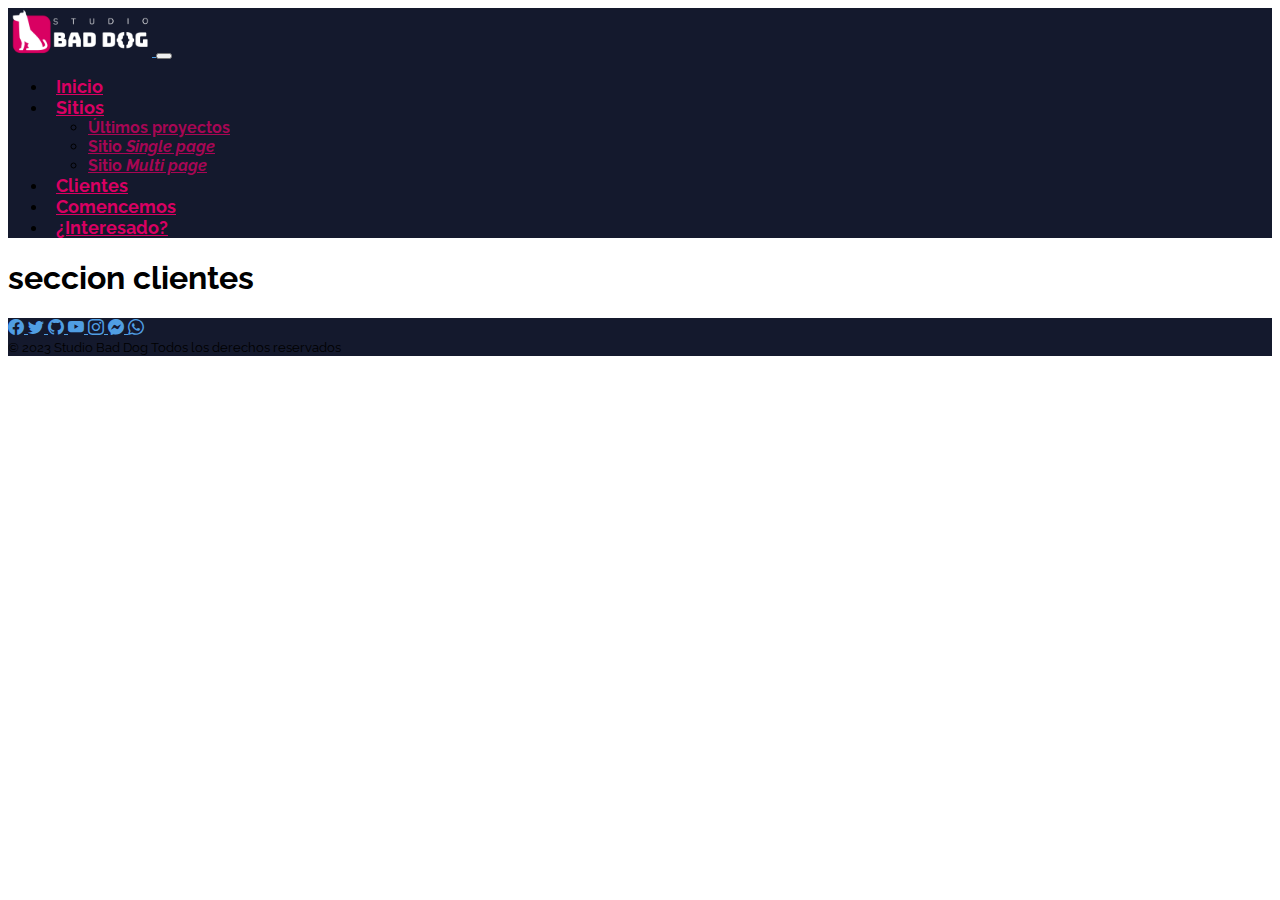
==== clientes.html @ c12a6c83 "creando html de carrusel de ultimos proyectos" ====
<!doctype html>
<html lang="en">
<head>
    <meta charset="utf-8">
    <meta name="viewport" content="width=device-width, initial-scale=1">
    <title>Studio bad-Dog</title>
    <link href="https://cdn.jsdelivr.net/npm/bootstrap@5.3.0-alpha3/dist/css/bootstrap.min.css" rel="stylesheet" 
    integrity="sha384-KK94CHFLLe+nY2dmCWGMq91rCGa5gtU4mk92HdvYe+M/SXH301p5ILy+dN9+nJOZ" 
    crossorigin="anonymous">
    <link rel="preconnect" href="https://fonts.googleapis.com">
    <link rel="preconnect" href="https://fonts.gstatic.com" crossorigin>
    <link href="https://fonts.googleapis.com/css2?family=Raleway:
    wght@100;200;400;700;900&display=swap" rel="stylesheet">
    <link rel="stylesheet" 
    href="https://cdn.jsdelivr.net/npm/bootstrap-icons@1.10.5/font/bootstrap-icons.css">
    <link rel="stylesheet" href="./css/styles.css">
    <link rel="icon" href="./img/favicon.png">
</head>
<body>
    <!-- MENU DE NAVEGACIÓN -->
    <nav class="navbar sticky-top navbar-expand-lg navbar-dark bg-dark">
        <div class="container">
        <a class="navbar-brand" href="index.html">
            <img src="./img/bad-dog-studio-logo.png" alt="Studio Bad Dog">
        </a>
        <button class="navbar-toggler border-0" type="button" data-bs-toggle="collapse" data-bs-target="#navbarNavDropdown" aria-controls="navbarNavDropdown" aria-expanded="false" aria-label="Toggle navigation">
        <span class="navbar-toggler-icon"></span>
        </button>
        <div class="collapse navbar-collapse" id="navbarNavDropdown">
        <ul class="navbar-nav ms-lg-auto">
            <li class="nav-item">
                <a class="nav-link active" aria-current="page" href="index.html">Inicio</a>
            </li>
            <li class="nav-item dropdown">
                <a class="nav-link dropdown-toggle" href="sitios.html" role="button" data-bs-toggle="dropdown" aria-expanded="false">
                Sitios
                </a>
            <ul class="dropdown-menu">
                <li><a class="dropdown-item" href="sitios.html#ultimos-proyectos">Últimos proyectos</a></li>
                <li><a class="dropdown-item" href="sitios.html#single-page">Sitio <i>Single page</i></a></li>
                <li><a class="dropdown-item" href="sitios.html#multi-page">Sitio <i>Multi page</i></a></li>
            </ul>
            </li>
            <li class="nav-item">
                <a class="nav-link" href="clientes.html#clientes">Clientes</a>
            </li>
            <li class="nav-item">
                <a class="nav-link" href="comencemos.html#comencemos">Comencemos</a>
            </li>
            <li class="nav-item">
                <a class="nav-link" href="contacto.html#contacto">¿Interesado?</a>
            </li>
            </ul>
        </div>
        </div>
    </nav>
    <main class="pt-5">
        <h1>seccion clientes</h1>
    </main>
    <footer class="bg-dark p-3">
        <div class="container text-center">
            <nav class="d-flex justify-content-evenly">
                <a href="https://facebook.com" target="_blank">
                    <i class="bi bi-facebook fs-3"></i>
                </a>
                <a href="https://twitter.com" target="_blank">
                    <i class="bi bi-twitter fs-3"></i>
                </a>
                <a href="https://github.com" target="_blank">
                    <i class="bi bi-github fs-3"></i>
                </a>
                <a href="https://youtube.com" target="_blank">
                    <i class="bi bi-youtube fs-3"></i>
                </a>           
                <a href="https://instagram.com" target="_blank">
                    <i class="bi bi-instagram fs-3"></i>
                </a>
                <a href="https://m.me/user" target="_blank">
                    <i class="bi bi-messenger fs-3"></i>
                </a>
                <a href="https://api.whatsapp.com/send?phone=54" target="_blank">
                    <i class="bi bi-whatsapp fs-3"></i>
                </a>
            </nav>
            <small class="text-white">
                &copy; 2023 Studio Bad Dog Todos los derechos reservados
            </small>            
        </div>
    </footer>
    <script src="https://cdn.jsdelivr.net/npm/bootstrap@5.3.0-alpha3/dist/js/bootstrap.bundle.min.js" integrity="sha384-ENjdO4Dr2bkBIFxQpeoTz1HIcje39Wm4jDKdf19U8gI4ddQ3GYNS7NTKfAdVQSZe" crossorigin="anonymous"></script>
</body>
</html>
---- css/styles.css ----
/****---Custom properties---****/
:root{
    --first-color: rgb(217 ,0 ,98);
    --firs-alpha-color: rgba(217, 0, 98, 0.75);

    --second-color: rgb(20, 25, 45);
    --second-alpha-color: rgba(20, 25, 45, 0.75);

    --third-color: rgb(80, 20, 100);
    --third-alpha-color: rgba(80, 20, 100, 0.75);

    --link-color: rgb(80, 158, 227);
    --link-alpha-color: rgb(80, 158, 227, 0.75);

    --bg-color: rgb(245, 245, 245);
    --bg-alpha-color: rgb(245, 245, 245, 0.75);
}

/****---Reset styles---****/

body{
    font-family: 'Raleway', sans-serif;
}

a{
    color: var(--link-color);
    transition: all .3s ease-out;
}

a:hover{
    color: var(--first-color);
}

/****---Bootstrap styles---****/

.bg-dark{
    background-color: var(--second-color) !important;
}

.dropdown-item{
    color: var(--firs-alpha-color);
    font-weight: bold;
    transition: all 0.3s ease-out;
}

.dropdown-item:hover{
    color: var(--third-alpha-color);
    font-weight: bold;
}

.navbar-brand img{
    width: auto;
    height: 3rem;
}

.navbar-dark .navbar-toggler{
    --bs-navbar-toggler-icon-bg: url("data:image/svg+xml, %3csvg xmlns='http://www.w3.org/2000/svg' viewBox='0 0 30 30'%3e%3cpath stroke='rgba%28255, 255, 255, 1%29' stroke-linecap='round' stroke-miterlimit='10' stroke-width='2' d='M4 7h22M4 15h22M4 23h22'/%3e%3c/svg%3e");
    transition: all .3s ease-out;
}

.navbar-dark .navbar-toggler:hover{
    --bs-navbar-toggler-icon-bg: url("data:image/svg+xml, %3csvg xmlns='http://www.w3.org/2000/svg' viewBox='0 0 30 30'%3e%3cpath stroke='rgba%28217, 0, 98, 0.55%29' stroke-linecap='round' stroke-miterlimit='10' stroke-width='2' d='M4 7h22M4 15h22M4 23h22'/%3e%3c/svg%3e");
    opacity: 0.75;
}

.nav-item{
    transition: all .3s ease-out;
}

.nav-item:hover{
    background-color: var(--firs-alpha-color);
}

.nav-link{
    margin-left: 0.5rem;
    color: var(--first-color);
    font-size: 1.15rem;
    font-weight: bold;
}

.nav-link:hover{
    color: var(--bs-white)
}


/****---My styles---****/

.bg-gradient-blue-green{
    background-color: rgba(83, 184, 152, 1);
    background-image: linear-gradient(
        135deg,
        rgba(47, 145, 224, 0.91),
        rgba(7, 31, 51, 0.97) 79%
    );
    background-image: linear-gradient(
        131deg,
        rgba(28, 118, 173, 0.92),
        rgba(83, 184, 152, 1)
    );
}

.bg-color{
    background-color: var(--bg-color);
}

.bg-third-color{
    background-color: var(--third-color);
}

.text-third{
    color: var(--third-color);
}

/****---Media Queries---****/

@media (min-width: 576px) {

}

@media (min-width: 768px) {

}

@media (min-width: 992px) {
    .nav-item:hover{
        background-color: transparent;
    }
}

@media (min-width: 1200px) {

}

@media (min-width: 1400px) {

}
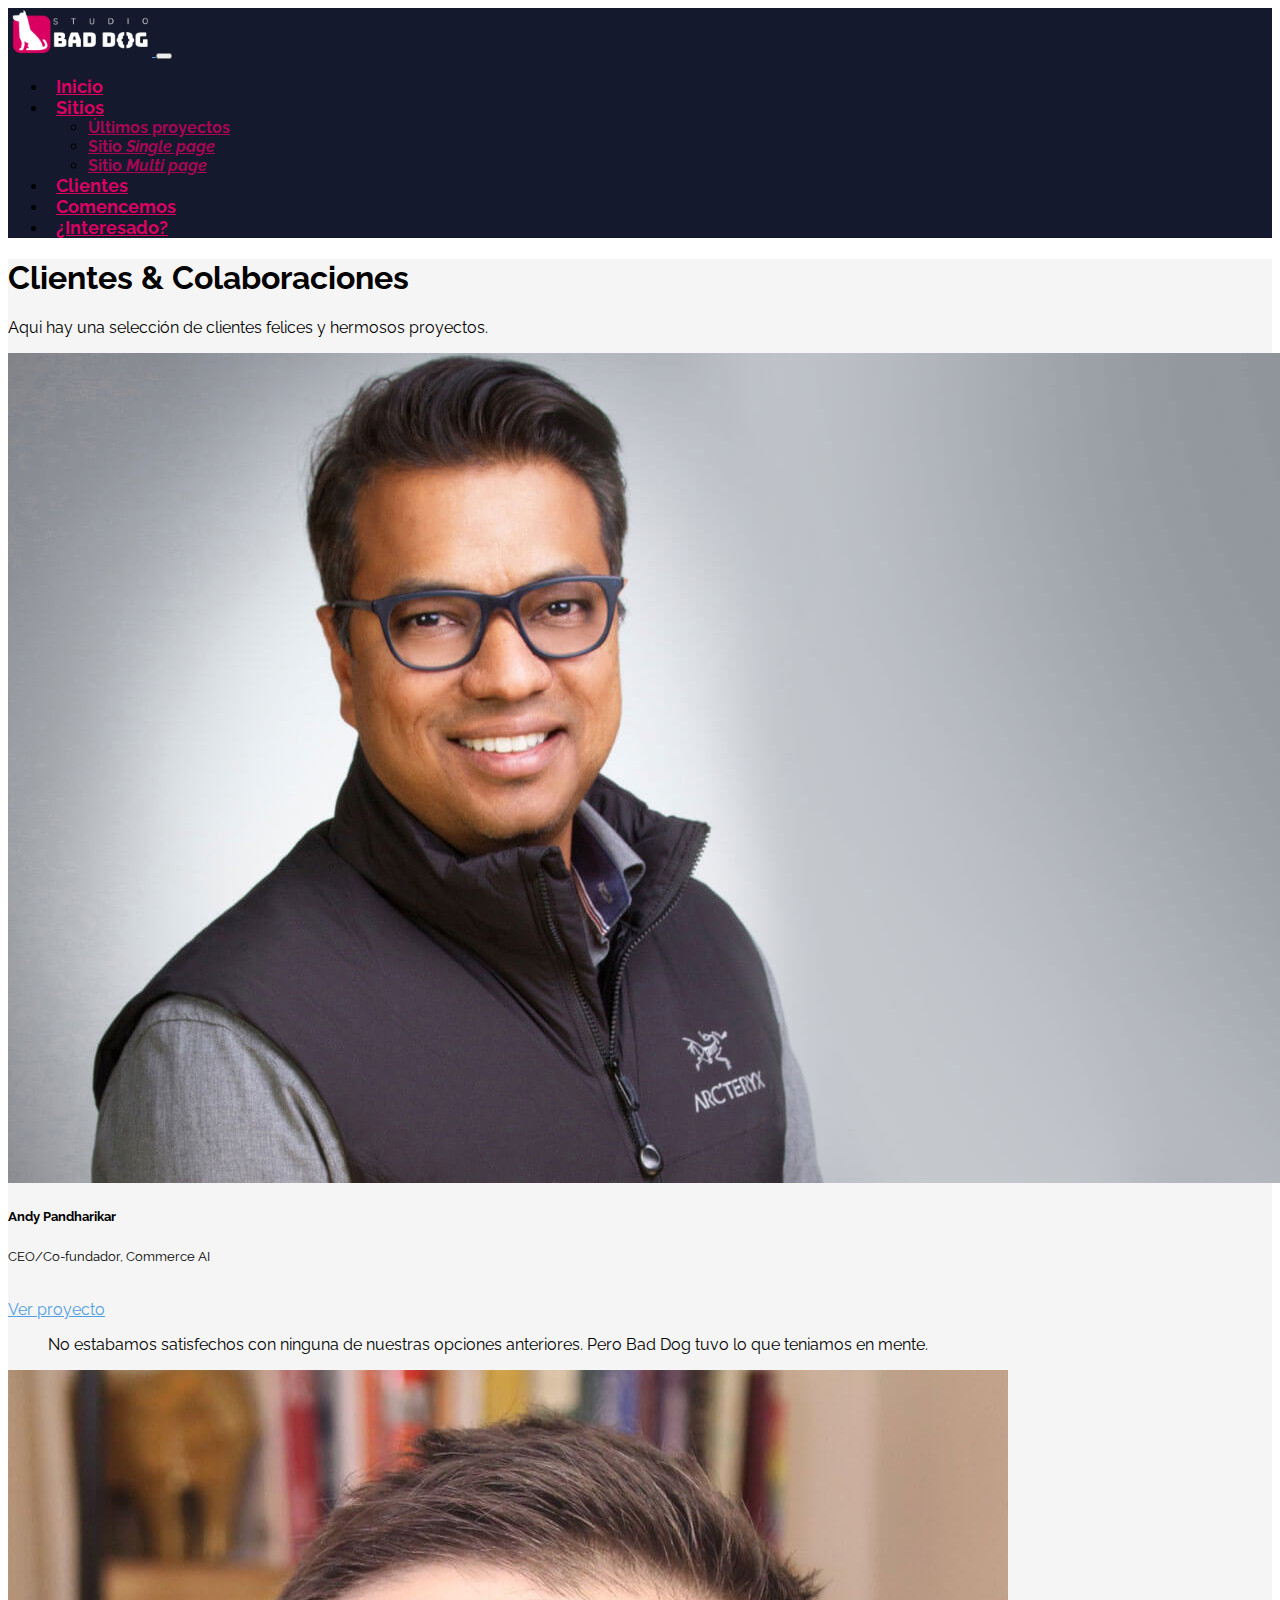
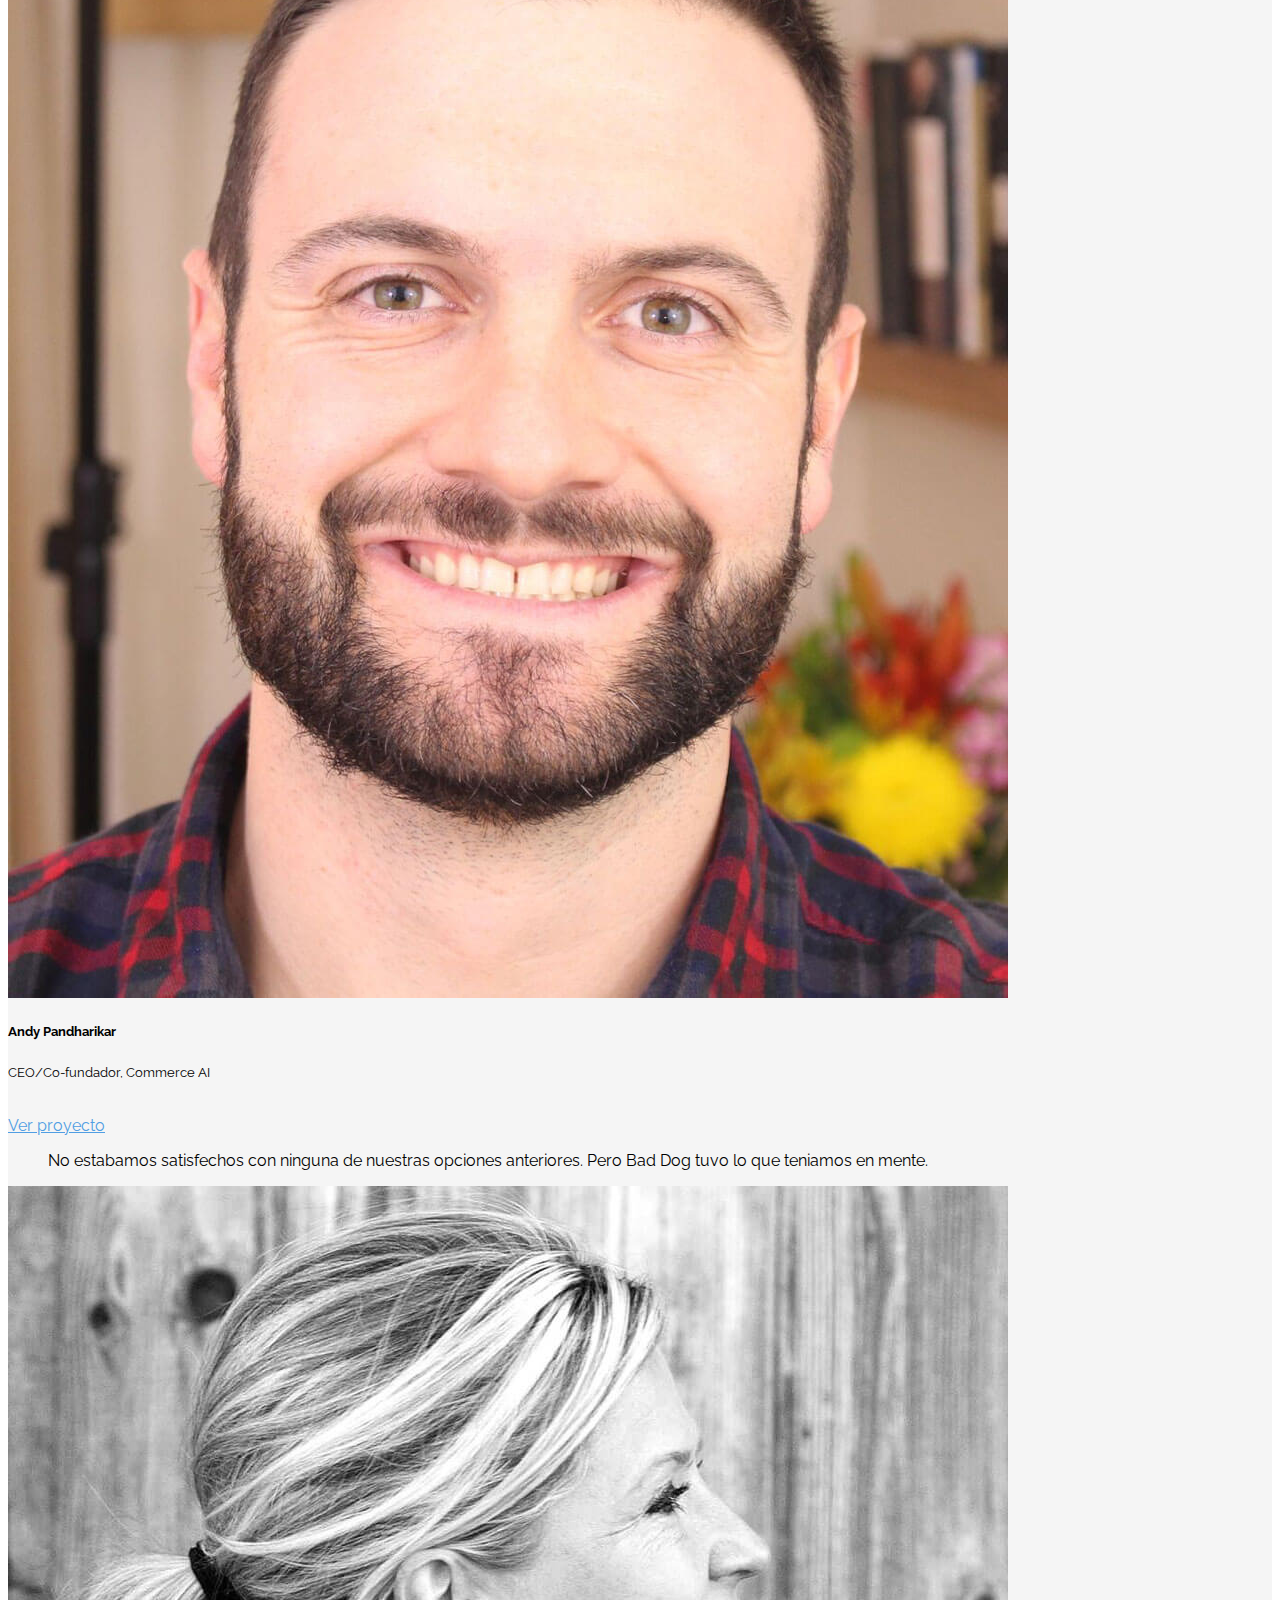
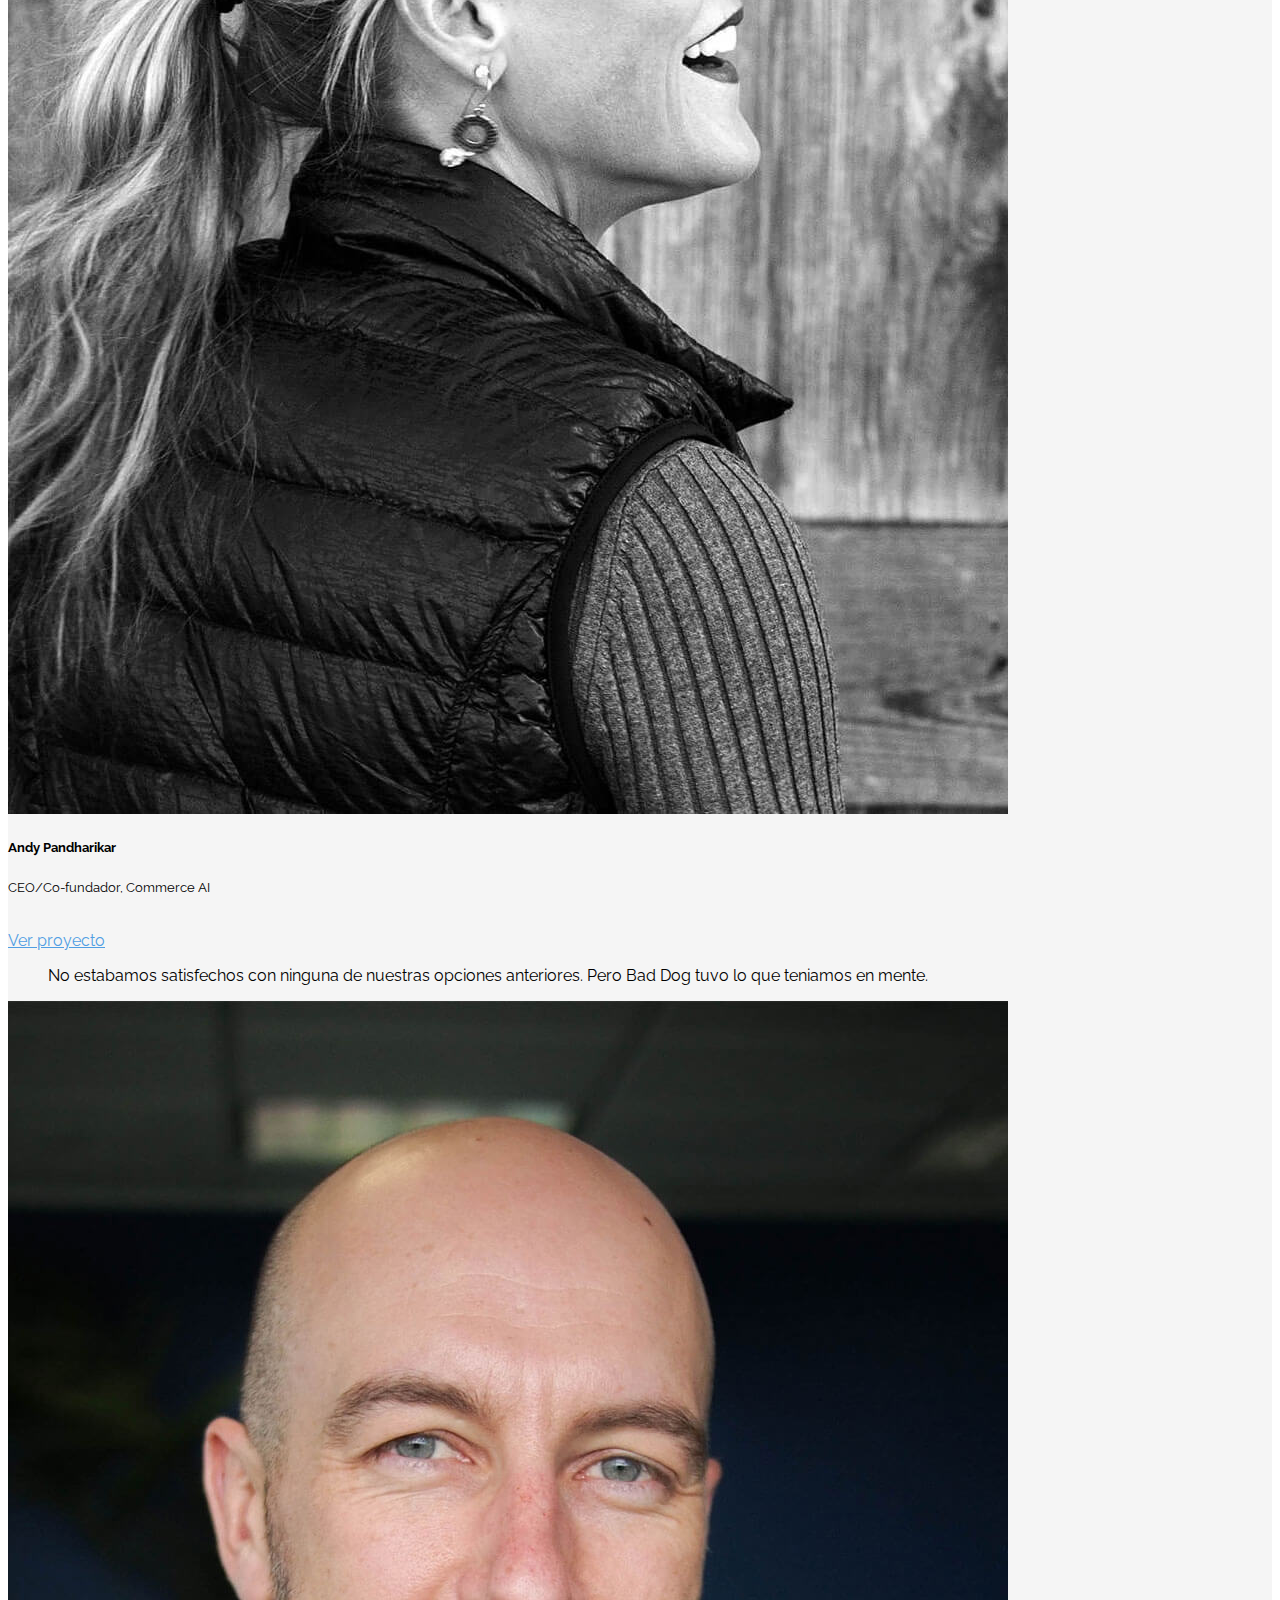
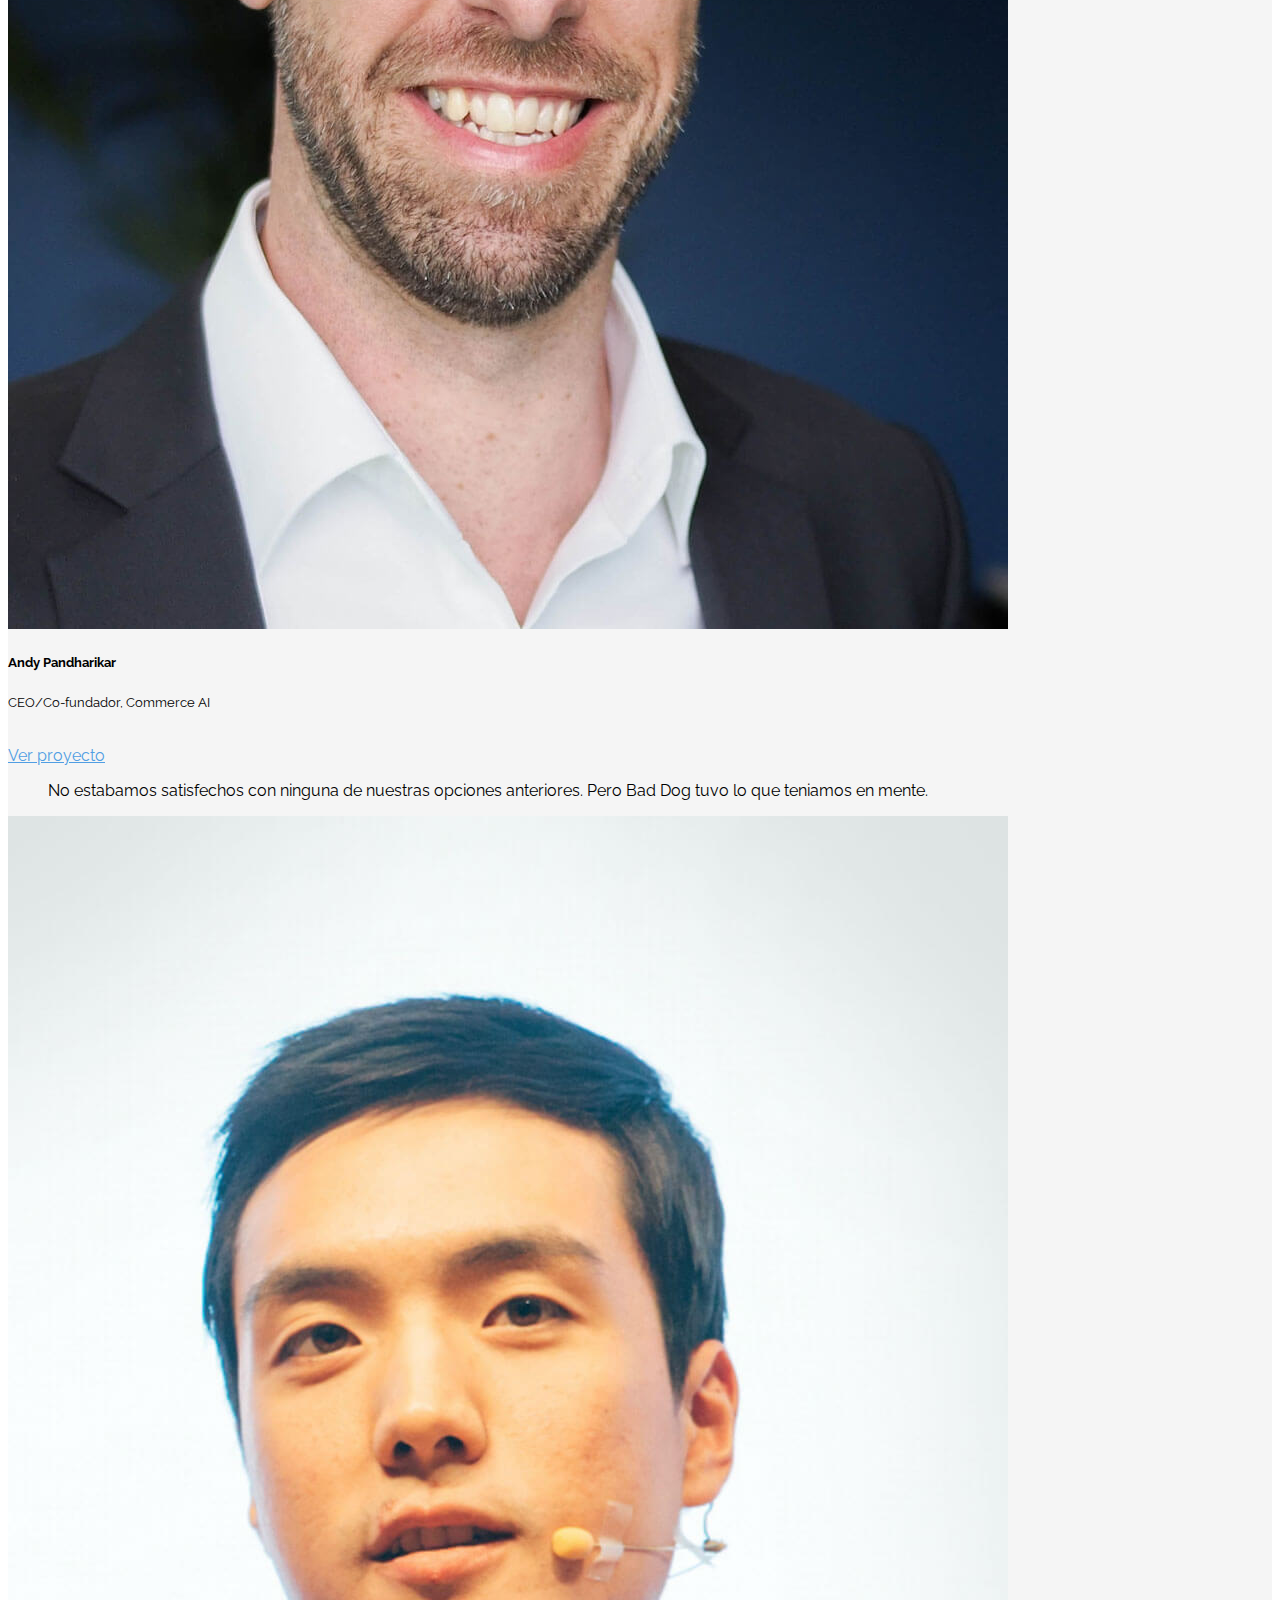
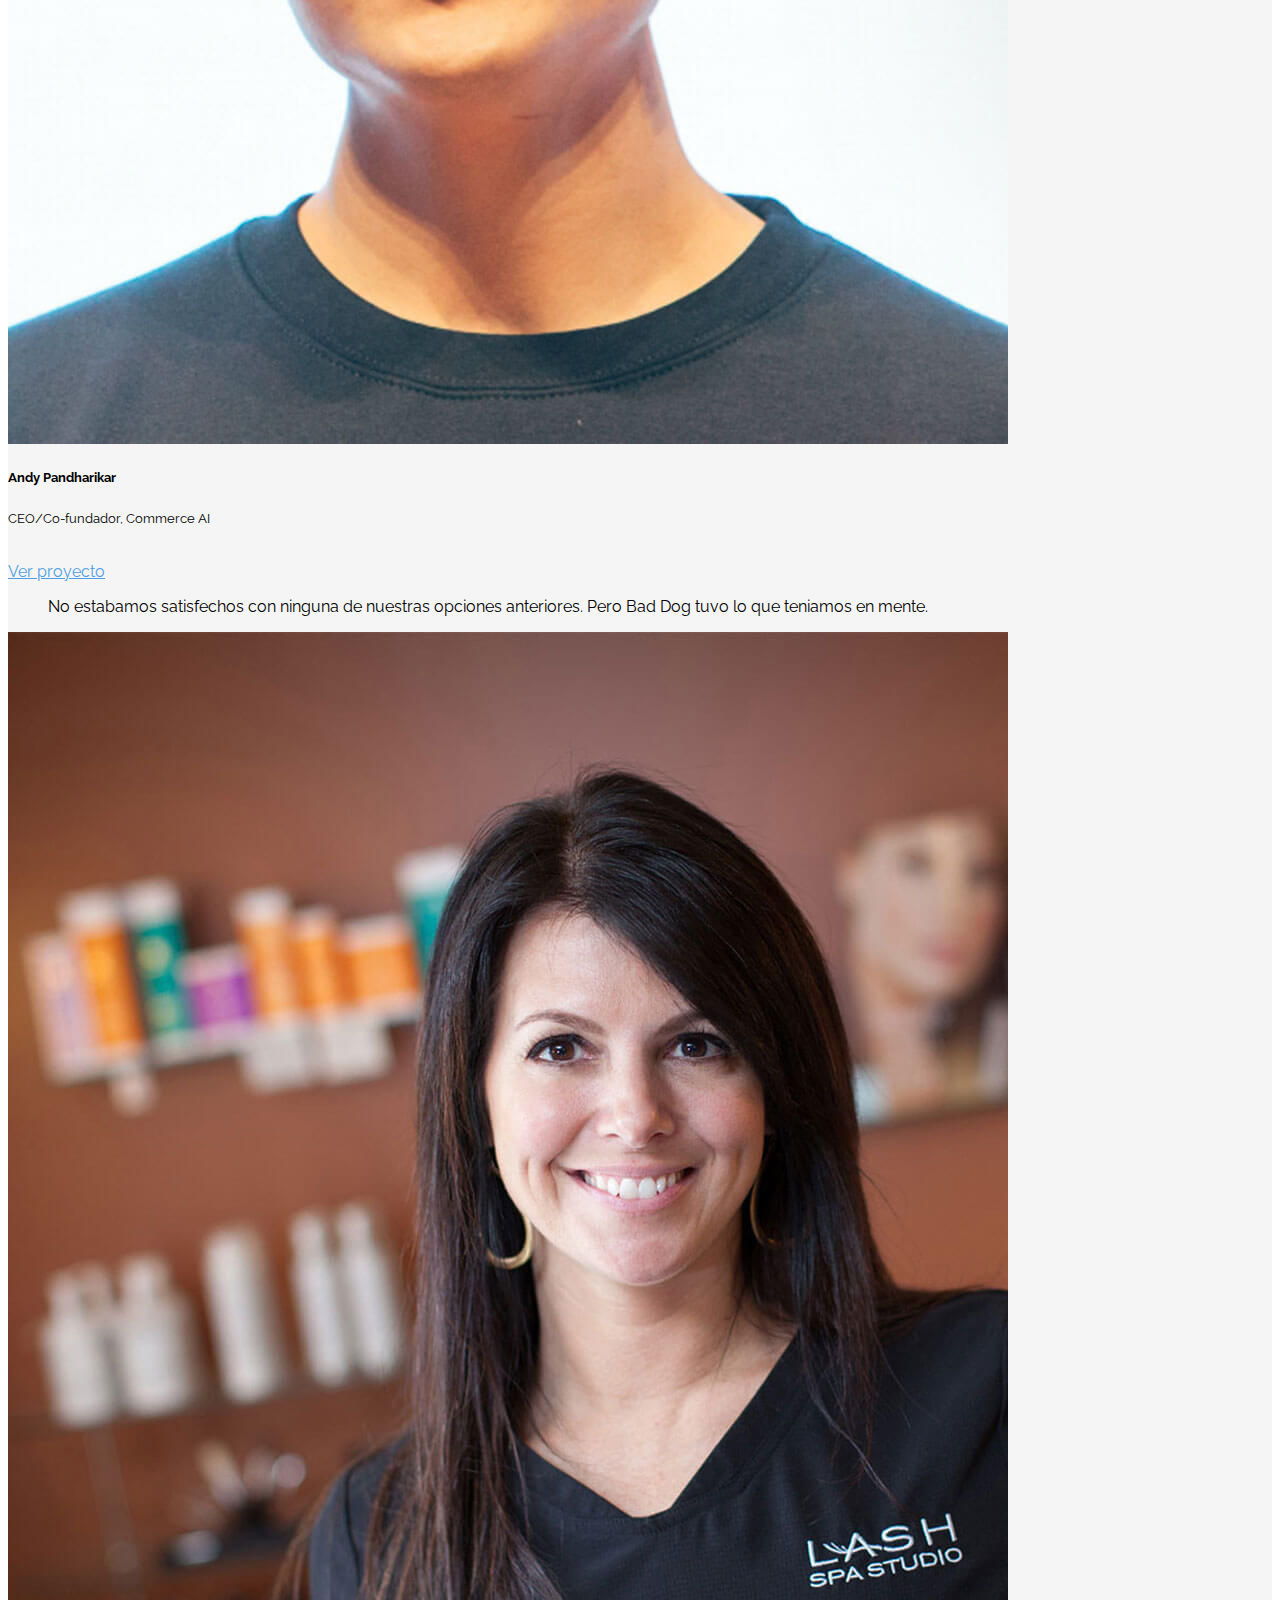
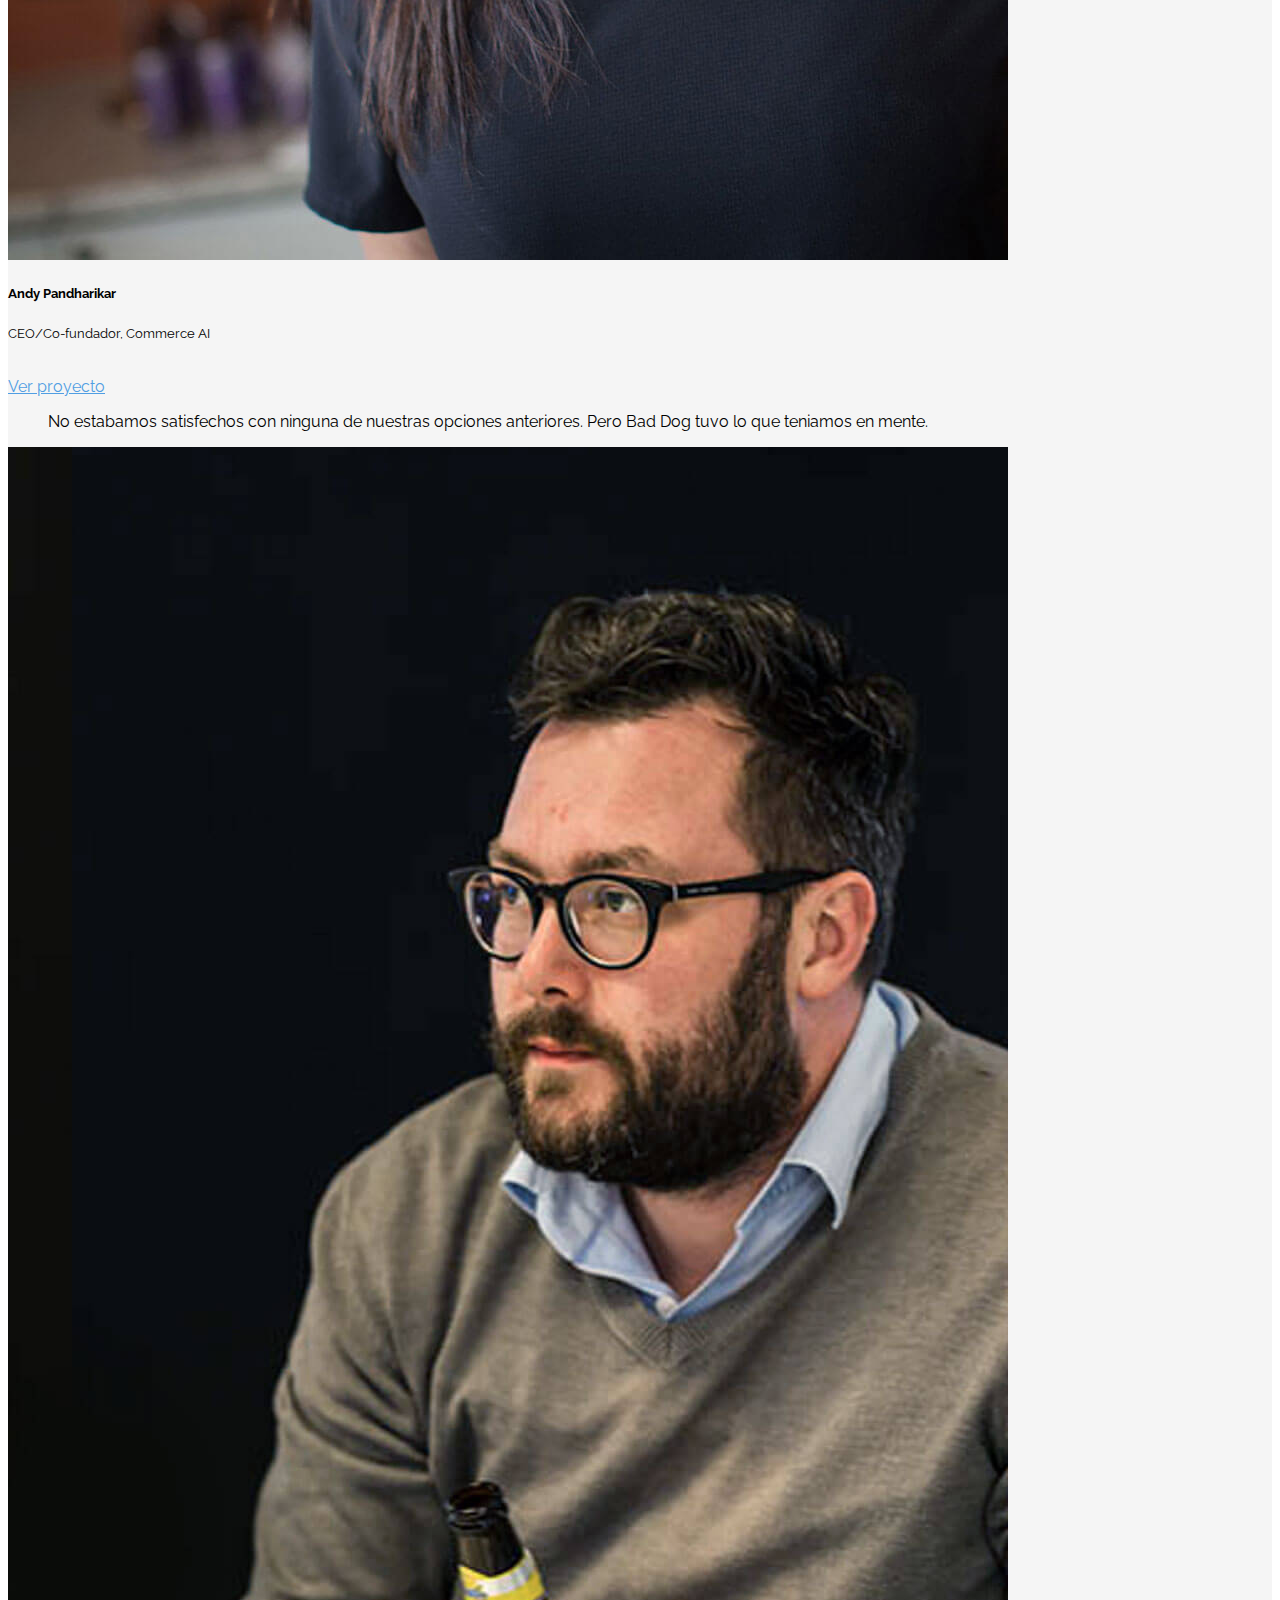
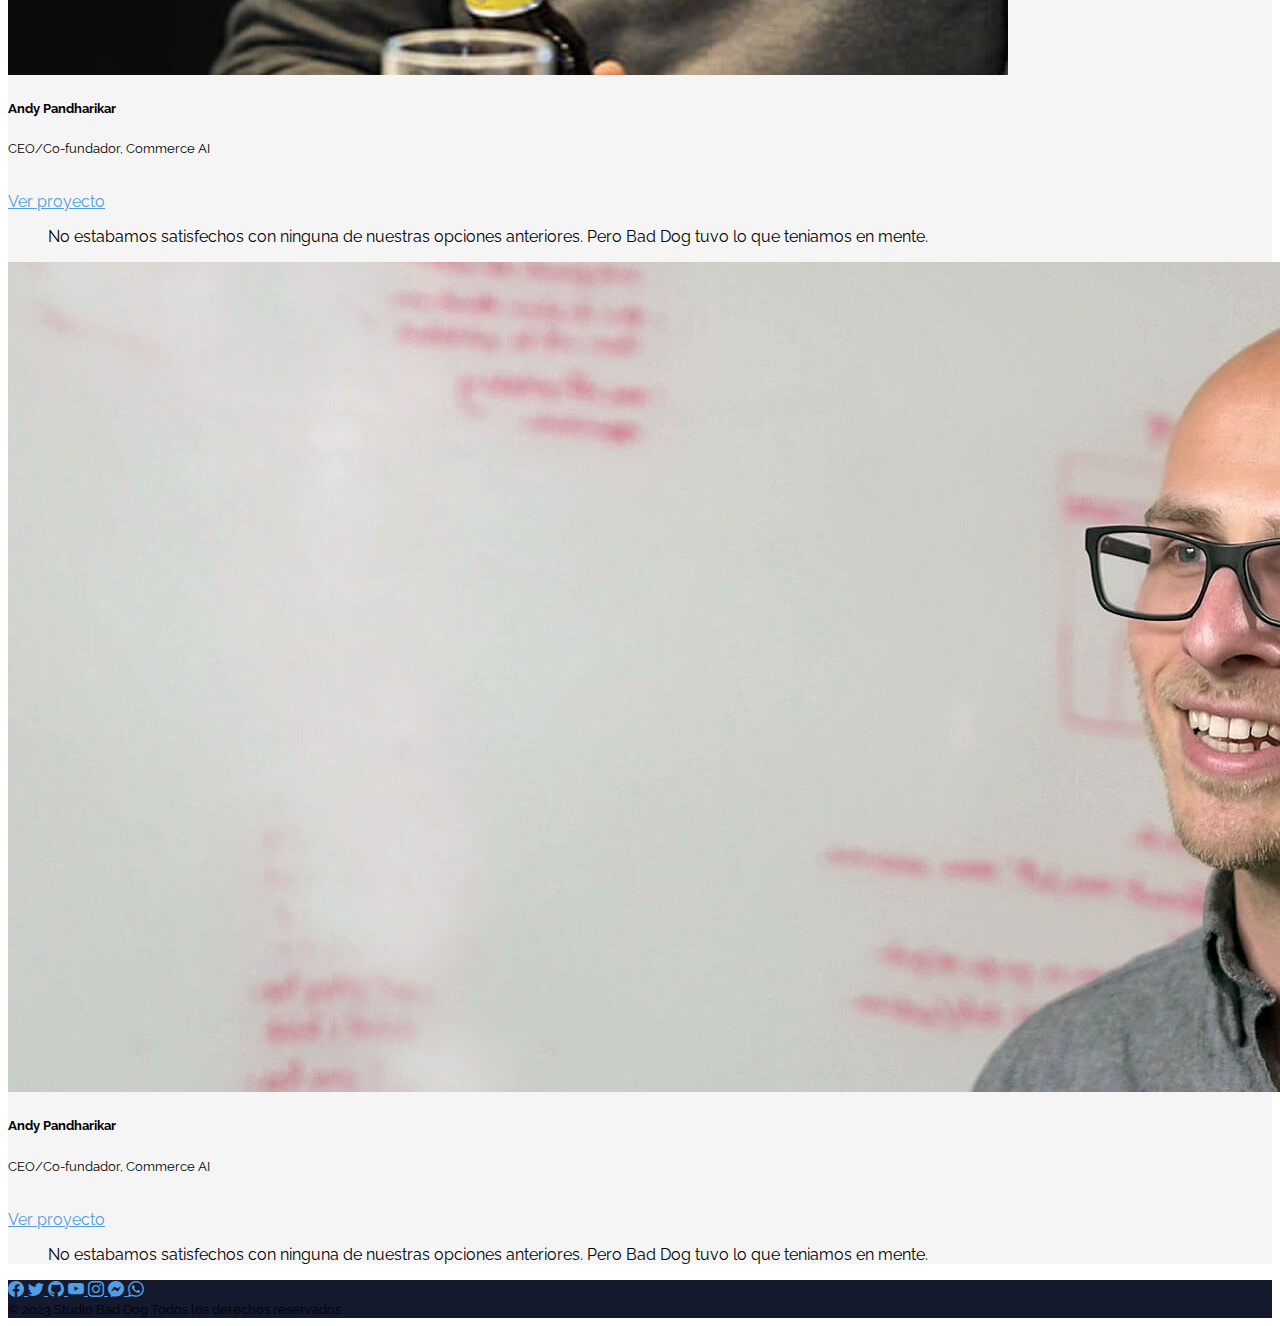
==== commit a4d5e155: "definiendo estructura html de pagina de clientes" ====
--- a/clientes.html
+++ b/clientes.html
@@ -3,7 +3,7 @@
 <head>
     <meta charset="utf-8">
     <meta name="viewport" content="width=device-width, initial-scale=1">
-    <title>Studio bad-Dog</title>
+    <title>Cientes & colaboraciones | Studio bad-Dog</title>
     <link href="https://cdn.jsdelivr.net/npm/bootstrap@5.3.0-alpha3/dist/css/bootstrap.min.css" rel="stylesheet" 
     integrity="sha384-KK94CHFLLe+nY2dmCWGMq91rCGa5gtU4mk92HdvYe+M/SXH301p5ILy+dN9+nJOZ" 
     crossorigin="anonymous">
@@ -54,8 +54,180 @@
         </div>
         </div>
     </nav>
-    <main class="pt-5">
-        <h1>seccion clientes</h1>
+    <main class="pt-5 bg-color">
+        <div class="container">
+            <div class="container">
+                <section class="row g-0">
+                    <article class="text-center col-12">
+                        <h1>Clientes & Colaboraciones</h1>
+                        <p class="fs-5">
+                            Aqui hay una selección de clientes felices 
+                            y hermosos proyectos.
+                        </p>
+                    </article>
+                    <article class="col-12">
+                        <div class="card text-bg-dark rounded-0 border-0">
+                            <img src="img/clients-1.jpg" class="card-img" alt="Andy Pandharikar">
+                            <div class="card-img-overlay">
+                              <h5 class="card-title">Andy Pandharikar</h5>
+                              <p class="card-text">
+                                <small>CEO/Co-fundador, Commerce AI</small>
+                              </p>
+                              <br>
+                              <a class="text-success" href="#">Ver proyecto</a>
+                              <p class="card-text">
+                                <blockquote class="d-none d-md-block">
+                                    No estabamos satisfechos con ninguna de nuestras 
+                                    opciones anteriores. Pero Bad Dog tuvo lo que 
+                                    teniamos en mente.
+                                </blockquote>
+                              </p>
+                            </div>
+                        </div>
+                    </article>
+                    <article class="col-12 col-sm-6 col-lg-4">
+                        <div class="card text-bg-dark rounded-0 border-0">
+                            <img src="img/clients-2.jpg" class="card-img" alt="Andy Pandharikar">
+                            <div class="card-img-overlay">
+                              <h5 class="card-title">Andy Pandharikar</h5>
+                              <p class="card-text">
+                                <small>CEO/Co-fundador, Commerce AI</small>
+                              </p>
+                              <br>
+                              <a class="text-success" href="#">Ver proyecto</a>
+                              <p class="card-text">
+                                <blockquote class="d-none d-md-block">
+                                    No estabamos satisfechos con ninguna de nuestras 
+                                    opciones anteriores. Pero Bad Dog tuvo lo que 
+                                    teniamos en mente.
+                                </blockquote>
+                              </p>
+                            </div>
+                        </div>
+                    </article>
+                    <article class="col-12 col-sm-6 col-lg-4">
+                        <div class="card text-bg-dark rounded-0 border-0">
+                            <img src="img/clients-3.jpg" class="card-img" alt="Andy Pandharikar">
+                            <div class="card-img-overlay">
+                              <h5 class="card-title">Andy Pandharikar</h5>
+                              <p class="card-text">
+                                <small>CEO/Co-fundador, Commerce AI</small>
+                              </p>
+                              <br>
+                              <a class="text-success" href="#">Ver proyecto</a>
+                              <p class="card-text">
+                                <blockquote class="d-none d-md-block">
+                                    No estabamos satisfechos con ninguna de nuestras 
+                                    opciones anteriores. Pero Bad Dog tuvo lo que 
+                                    teniamos en mente.
+                                </blockquote>
+                              </p>
+                            </div>
+                        </div>
+                    </article>
+                    <article class="col-12 col-sm-6 col-lg-4">
+                        <div class="card text-bg-dark rounded-0 border-0">
+                            <img src="img/clients-4.jpg" class="card-img" alt="Andy Pandharikar">
+                            <div class="card-img-overlay">
+                              <h5 class="card-title">Andy Pandharikar</h5>
+                              <p class="card-text">
+                                <small>CEO/Co-fundador, Commerce AI</small>
+                              </p>
+                              <br>
+                              <a class="text-success" href="#">Ver proyecto</a>
+                              <p class="card-text">
+                                <blockquote class="d-none d-md-block">
+                                    No estabamos satisfechos con ninguna de nuestras 
+                                    opciones anteriores. Pero Bad Dog tuvo lo que 
+                                    teniamos en mente.
+                                </blockquote>
+                              </p>
+                            </div>
+                        </div>
+                    </article>
+                    <article class="col-12 col-sm-6 col-lg-4">
+                        <div class="card text-bg-dark rounded-0 border-0">
+                            <img src="img/clients-5.jpg" class="card-img" alt="Andy Pandharikar">
+                            <div class="card-img-overlay">
+                              <h5 class="card-title">Andy Pandharikar</h5>
+                              <p class="card-text">
+                                <small>CEO/Co-fundador, Commerce AI</small>
+                              </p>
+                              <br>
+                              <a class="text-success" href="#">Ver proyecto</a>
+                              <p class="card-text">
+                                <blockquote class="d-none d-md-block">
+                                    No estabamos satisfechos con ninguna de nuestras 
+                                    opciones anteriores. Pero Bad Dog tuvo lo que 
+                                    teniamos en mente.
+                                </blockquote>
+                              </p>
+                            </div>
+                        </div>
+                    </article>
+                    <article class="col-12 col-sm-6 col-lg-4">
+                        <div class="card text-bg-dark rounded-0 border-0">
+                            <img src="img/clients-6.jpg" class="card-img" alt="Andy Pandharikar">
+                            <div class="card-img-overlay">
+                              <h5 class="card-title">Andy Pandharikar</h5>
+                              <p class="card-text">
+                                <small>CEO/Co-fundador, Commerce AI</small>
+                              </p>
+                              <br>
+                              <a class="text-success" href="#">Ver proyecto</a>
+                              <p class="card-text">
+                                <blockquote class="d-none d-md-block">
+                                    No estabamos satisfechos con ninguna de nuestras 
+                                    opciones anteriores. Pero Bad Dog tuvo lo que 
+                                    teniamos en mente.
+                                </blockquote>
+                              </p>
+                            </div>
+                        </div>
+                    </article>
+                    <article class="col-12 col-sm-6 col-lg-4">
+                        <div class="card text-bg-dark rounded-0 border-0">
+                            <img src="img/clients-7.jpg" class="card-img" alt="Andy Pandharikar">
+                            <div class="card-img-overlay">
+                              <h5 class="card-title">Andy Pandharikar</h5>
+                              <p class="card-text">
+                                <small>CEO/Co-fundador, Commerce AI</small>
+                              </p>
+                              <br>
+                              <a class="text-success" href="#">Ver proyecto</a>
+                              <p class="card-text">
+                                <blockquote class="d-none d-md-block">
+                                    No estabamos satisfechos con ninguna de nuestras 
+                                    opciones anteriores. Pero Bad Dog tuvo lo que 
+                                    teniamos en mente.
+                                </blockquote>
+                              </p>
+                            </div>
+                        </div>
+                    </article>
+                    <article class="col-12">
+                        <div class="card text-bg-dark rounded-0 border-0">
+                            <img src="img/clients-8.jpg" class="card-img" alt="Andy Pandharikar">
+                            <div class="card-img-overlay">
+                              <h5 class="card-title">Andy Pandharikar</h5>
+                              <p class="card-text">
+                                <small>CEO/Co-fundador, Commerce AI</small>
+                              </p>
+                              <br>
+                              <a class="text-success" href="#">Ver proyecto</a>
+                              <p class="card-text">
+                                <blockquote class="d-none d-md-block">
+                                    No estabamos satisfechos con ninguna de nuestras 
+                                    opciones anteriores. Pero Bad Dog tuvo lo que 
+                                    teniamos en mente.
+                                </blockquote>
+                              </p>
+                            </div>
+                        </div>
+                    </article>
+                </section>
+            </div>
+        </div>
     </main>
     <footer class="bg-dark p-3">
         <div class="container text-center">
--- a/css/styles.css
+++ b/css/styles.css
@@ -85,6 +85,14 @@
 
 /****---My styles---****/
 
+.bg-alpha-color{
+    background-color: var(--bg-alpha-color);
+}
+
+.bg-color{
+    background-color: var(--bg-color);
+}
+
 .bg-gradient-blue-green{
     background-color: rgba(83, 184, 152, 1);
     background-image: linear-gradient(
@@ -99,8 +107,18 @@
     );
 }
 
-.bg-color{
-    background-color: var(--bg-color);
+.bg-hero-image-sp{
+    background-image: url('../img/site-singlepage.jpg');
+    background-repeat: no-repeat;
+    background-size: cover;
+    background-position: center;
+}
+
+.bg-hero-image-mp{
+    background-image: url('../img/site-multipage.jpg');
+    background-repeat: no-repeat;
+    background-size: cover;
+    background-position: center;
 }
 
 .bg-third-color{
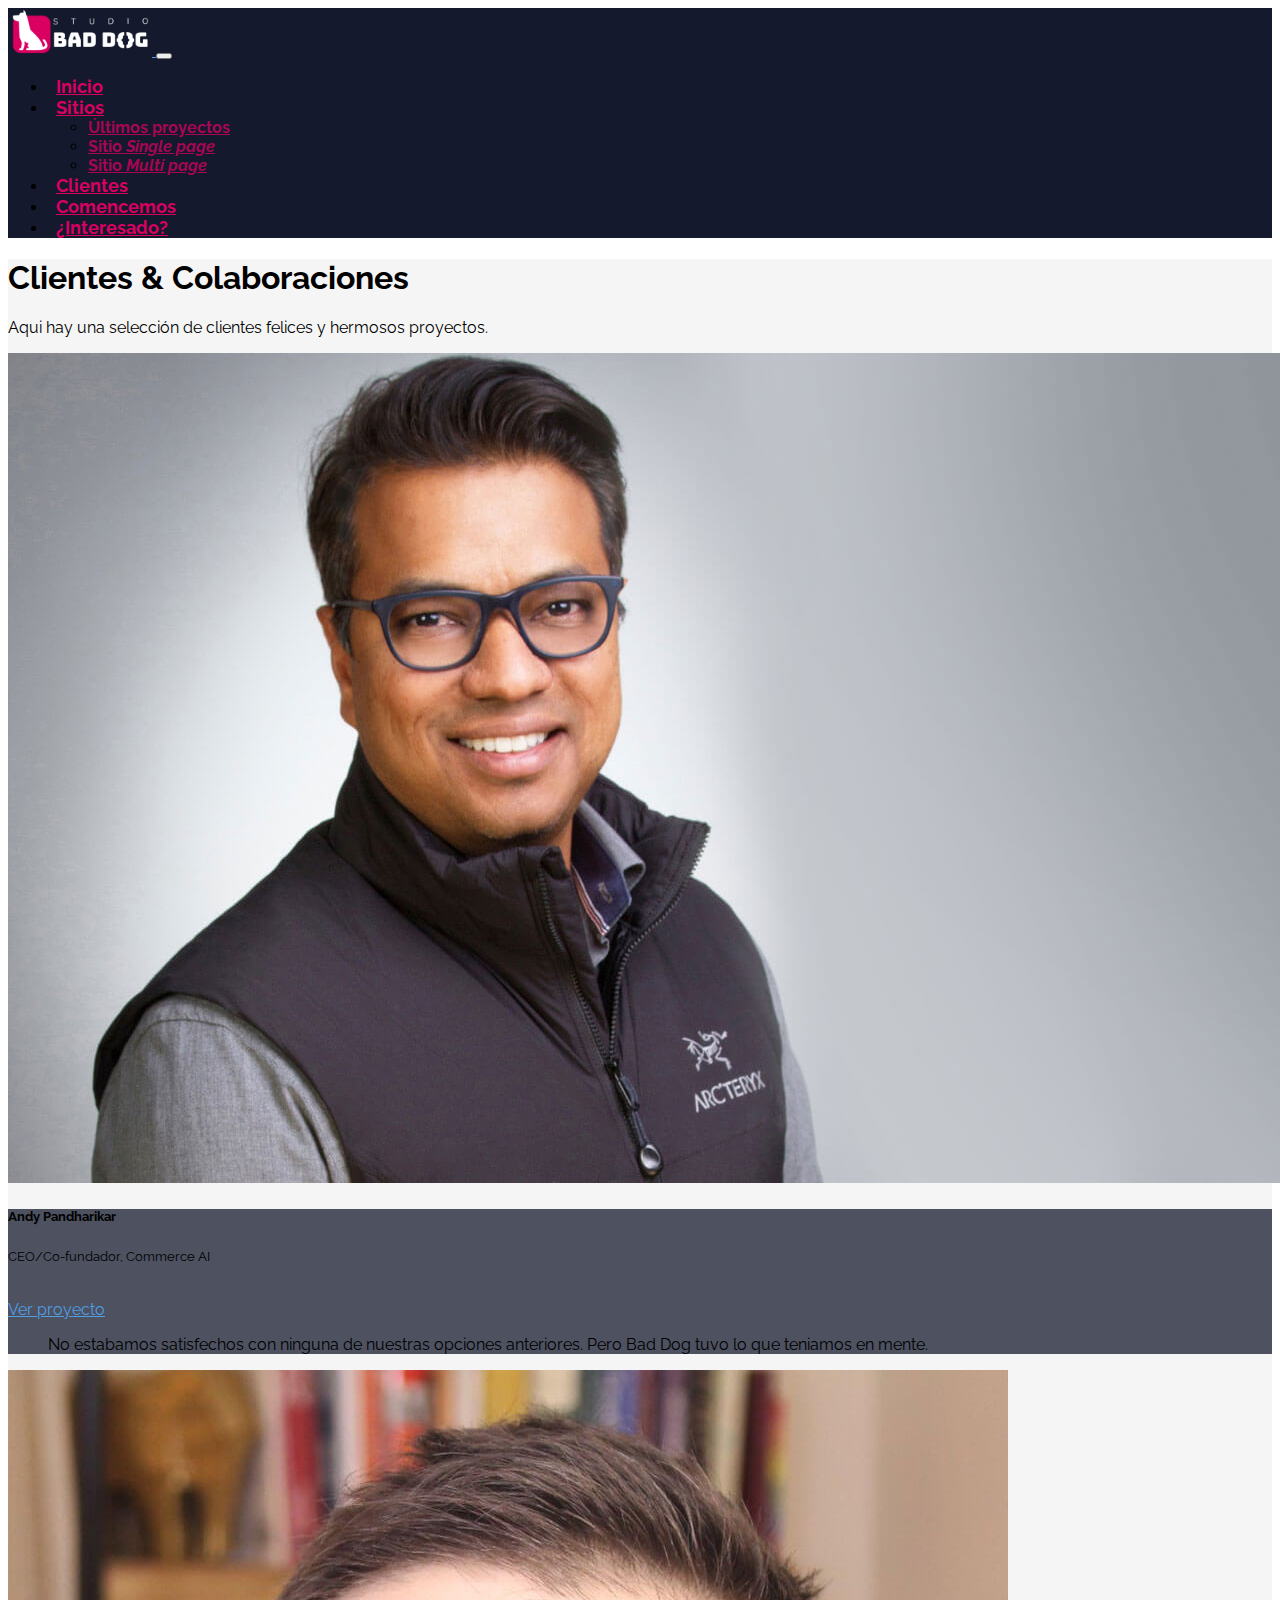
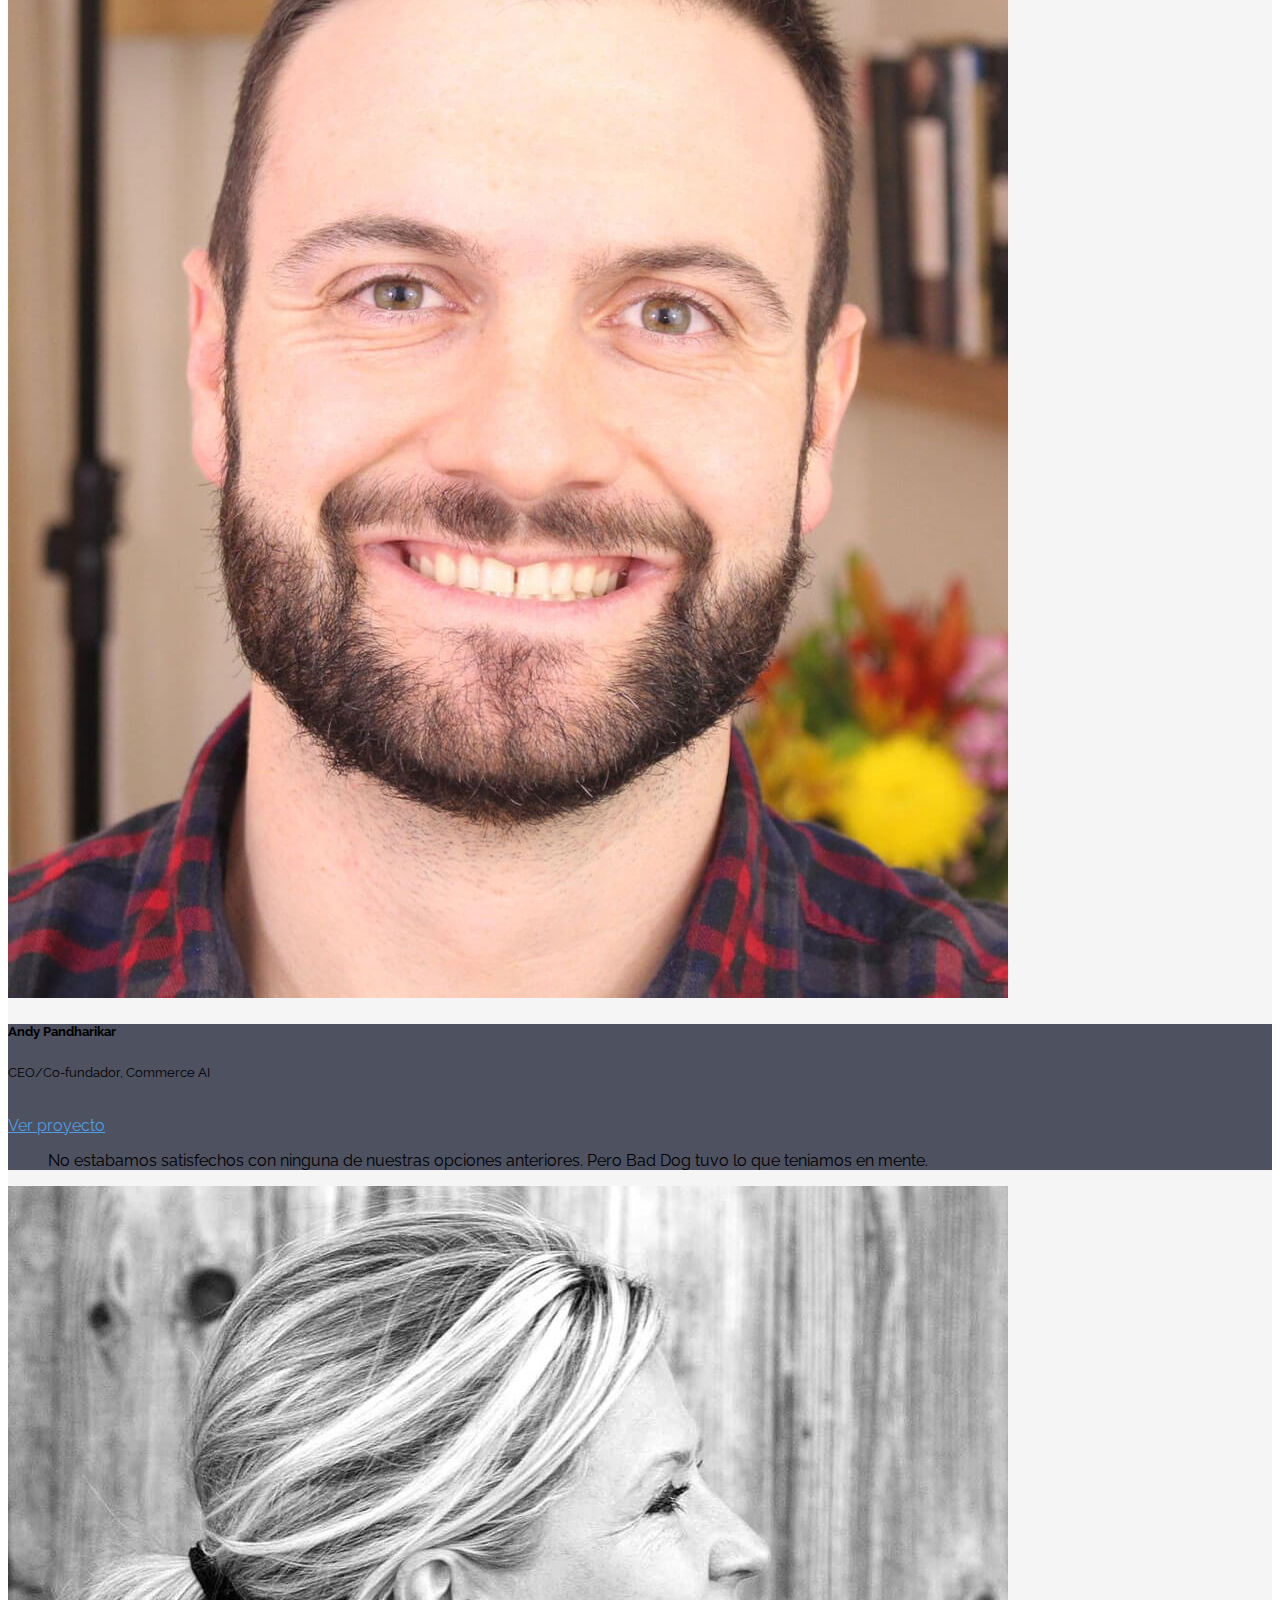
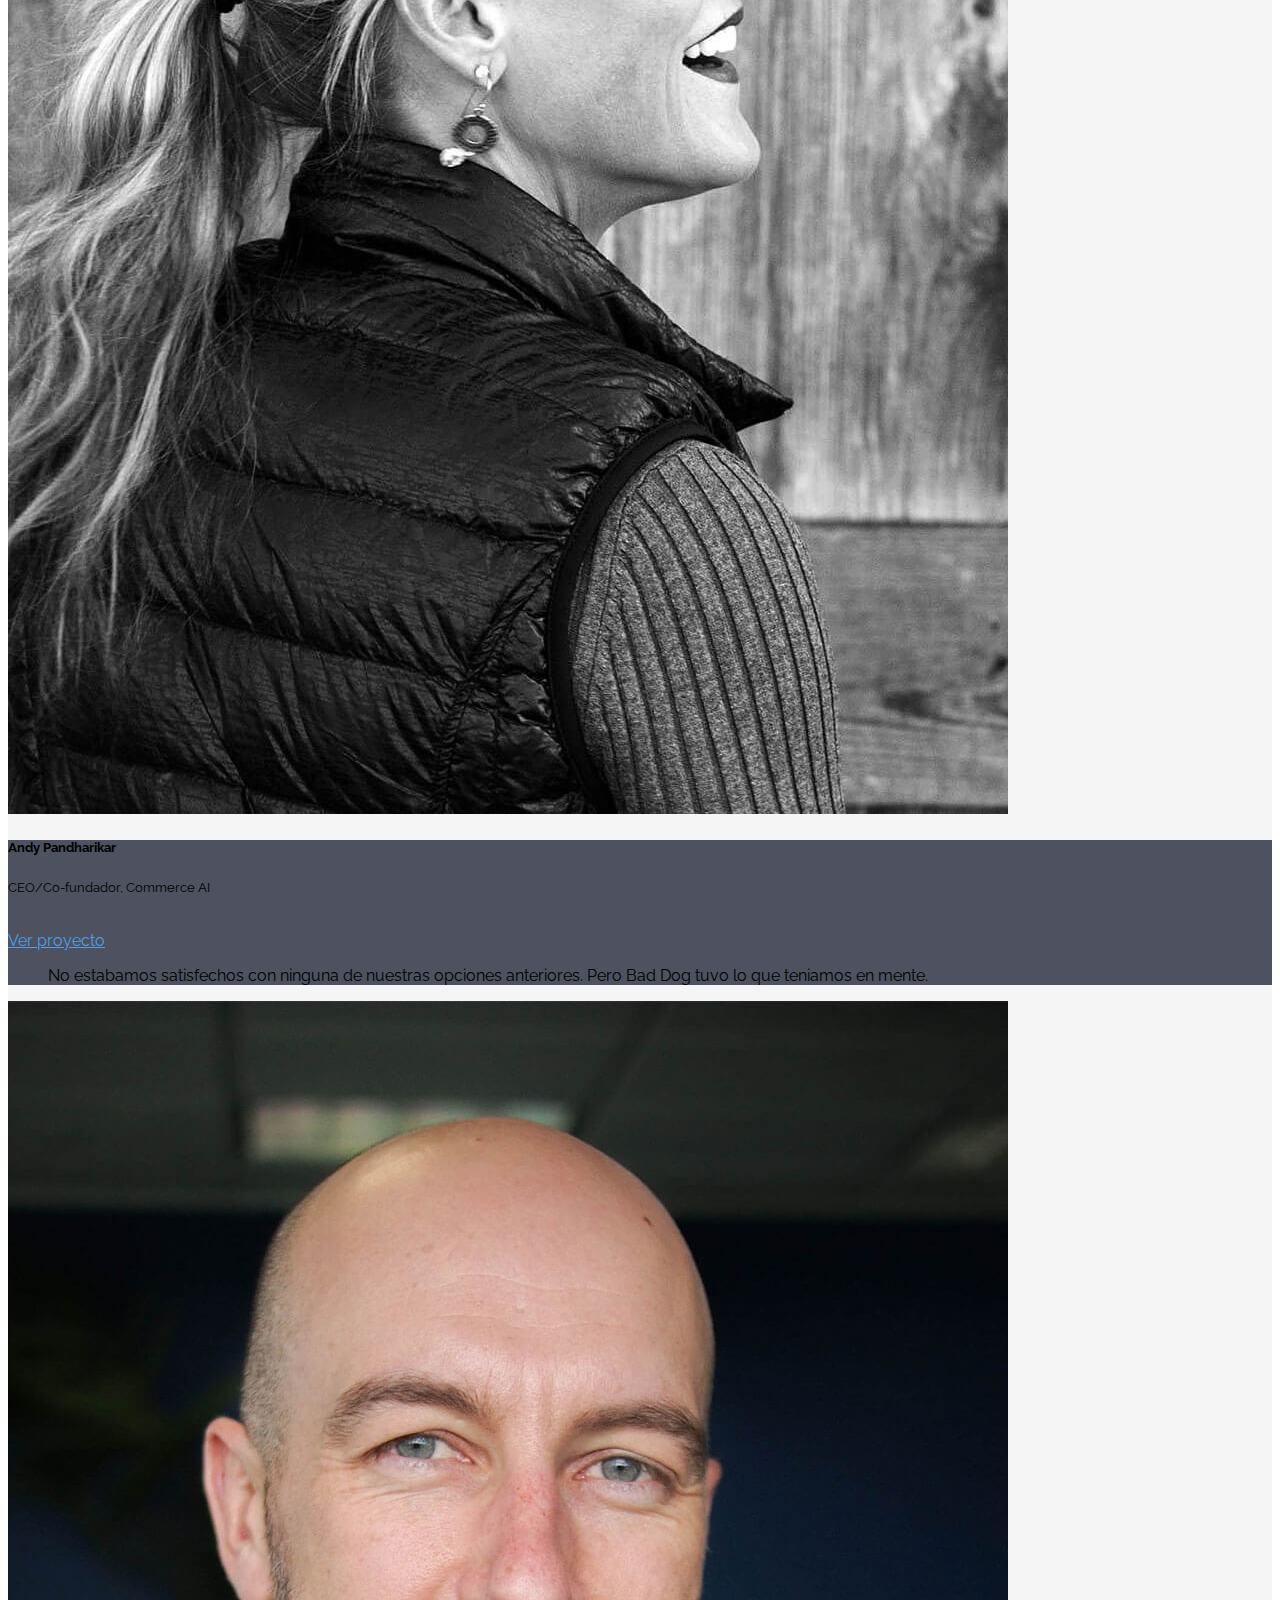
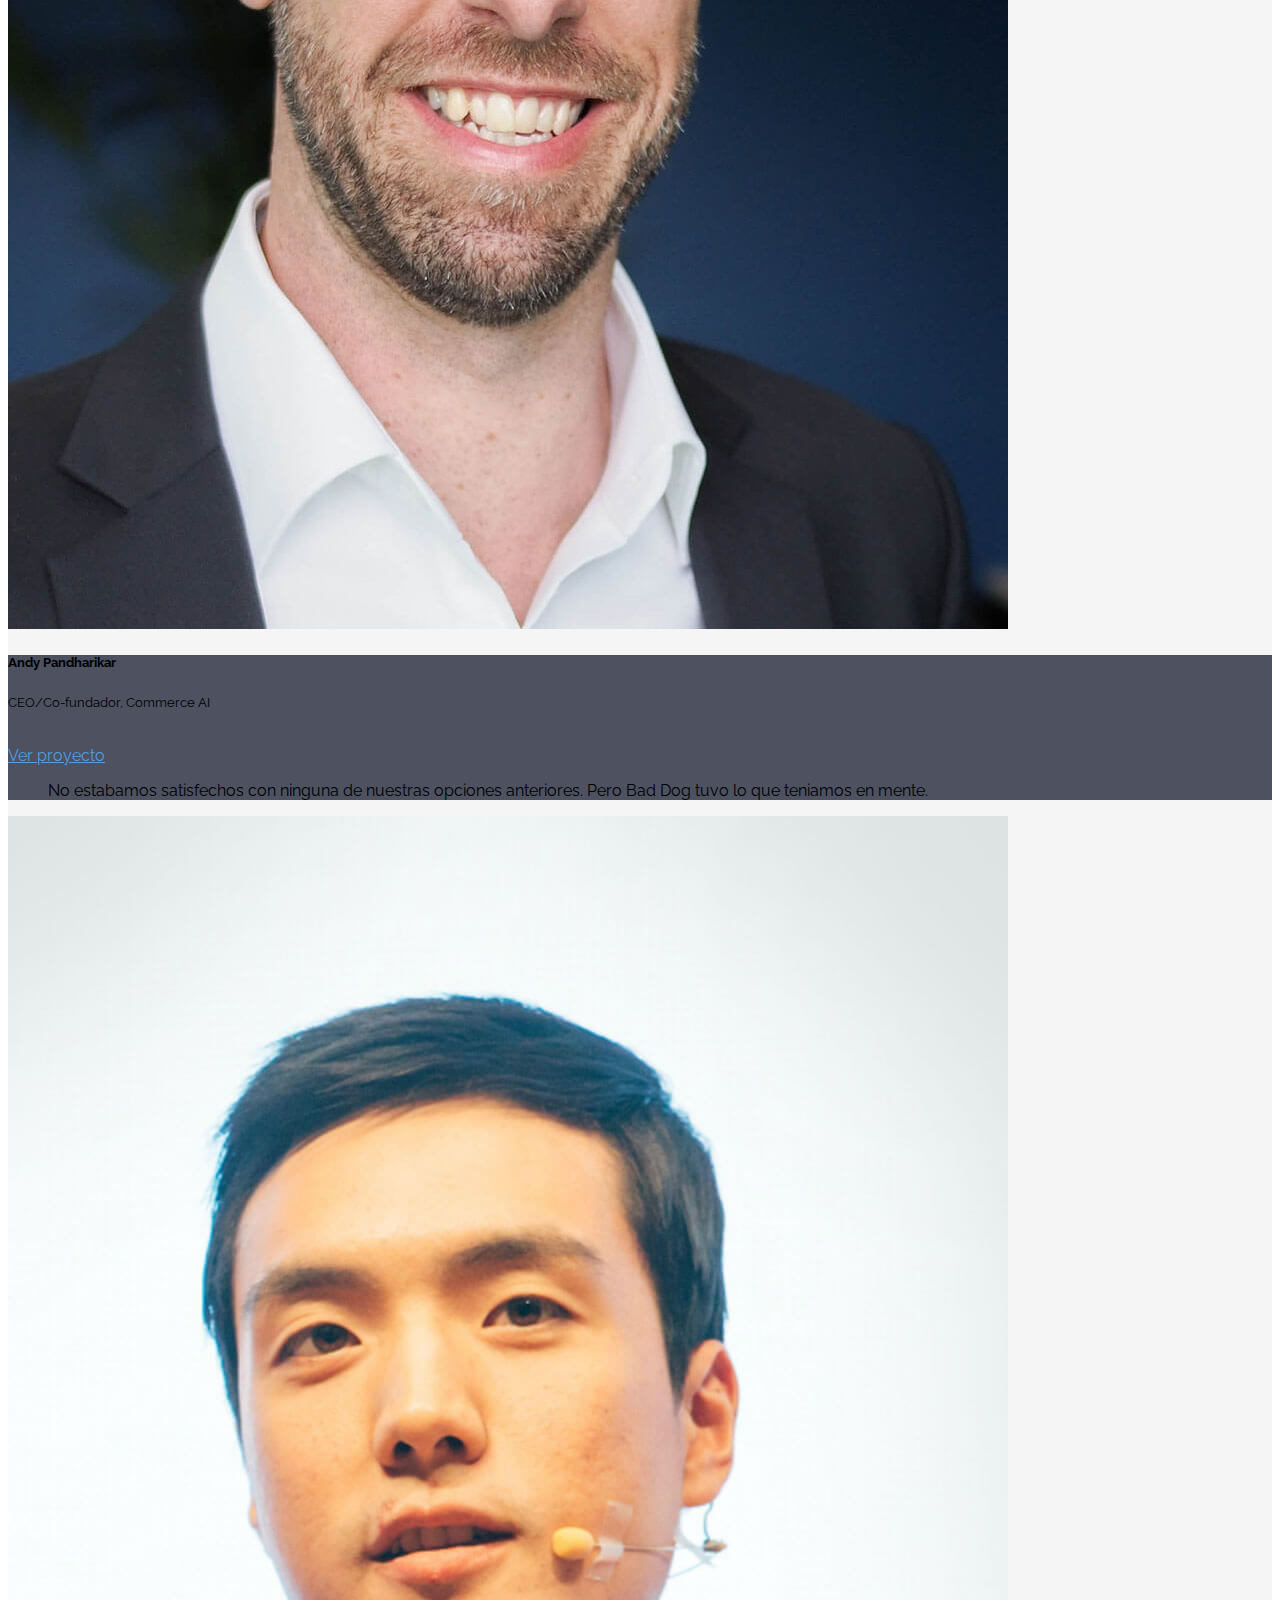
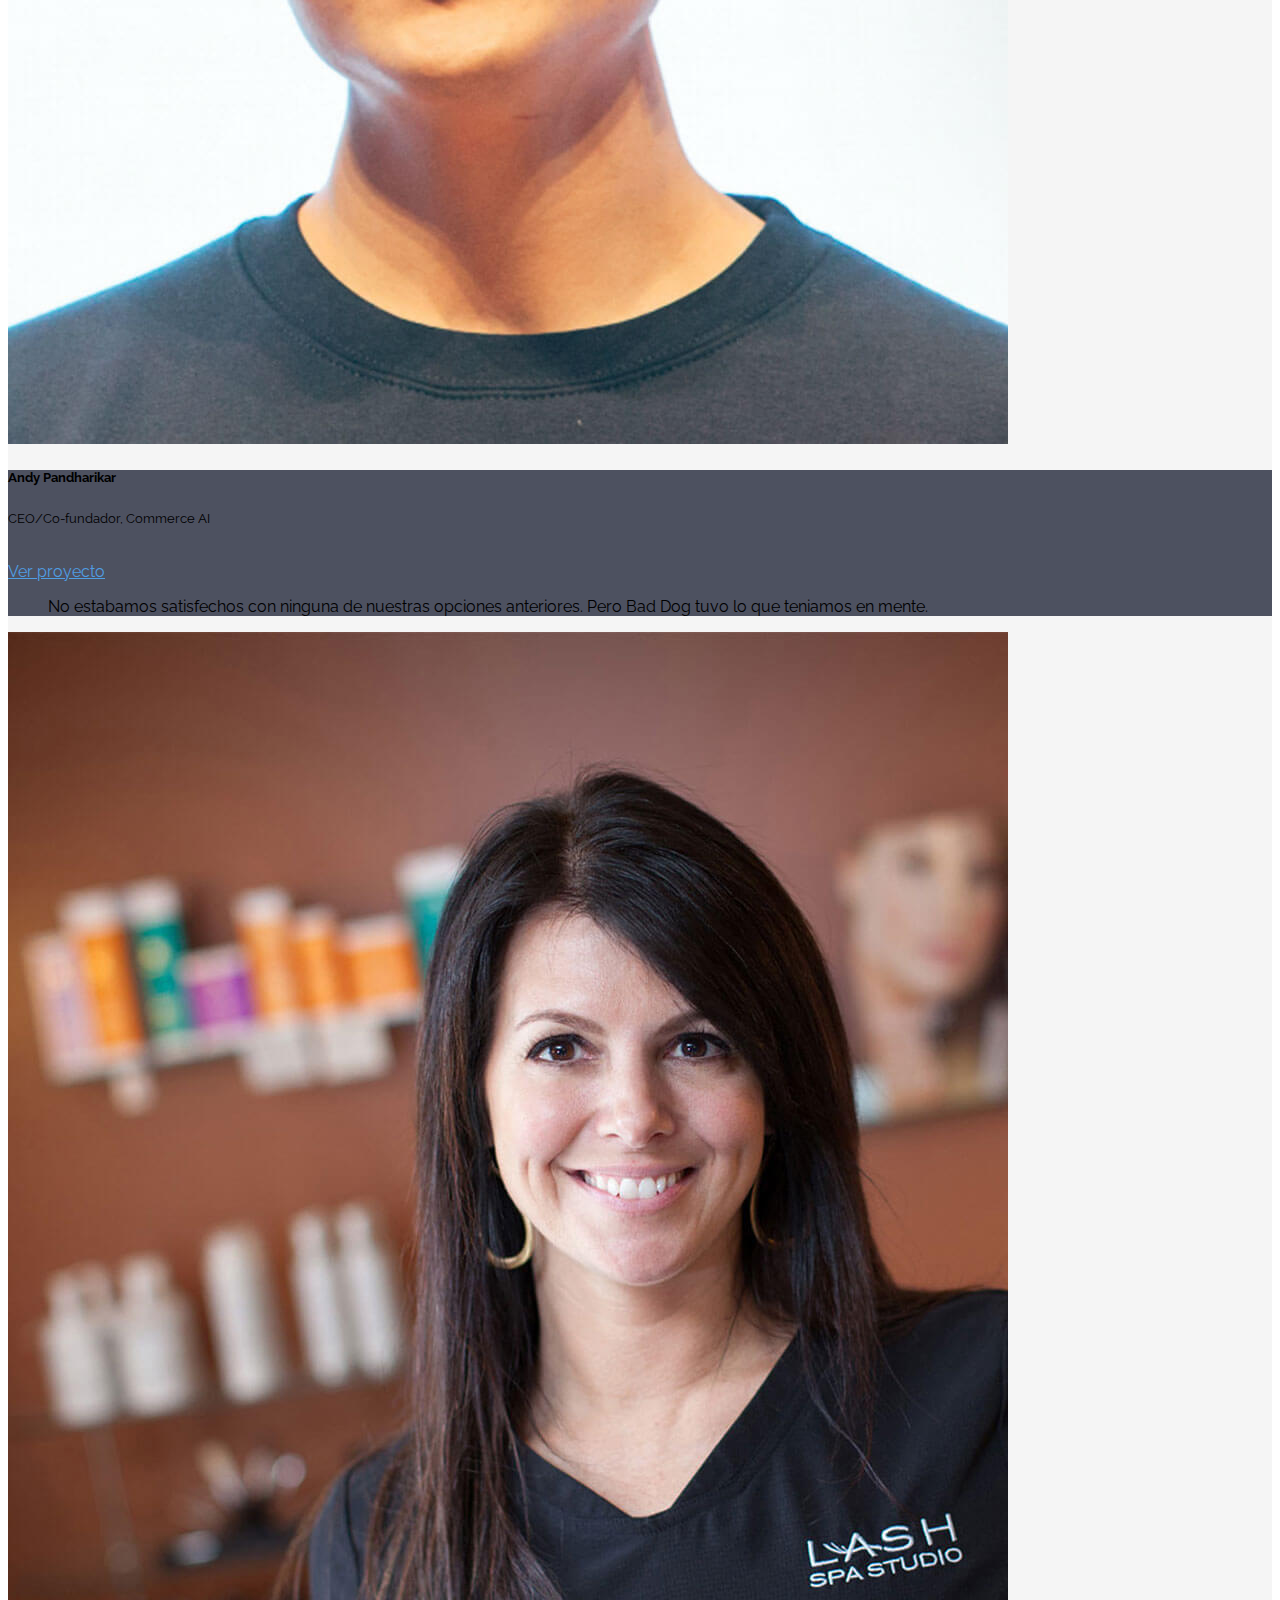
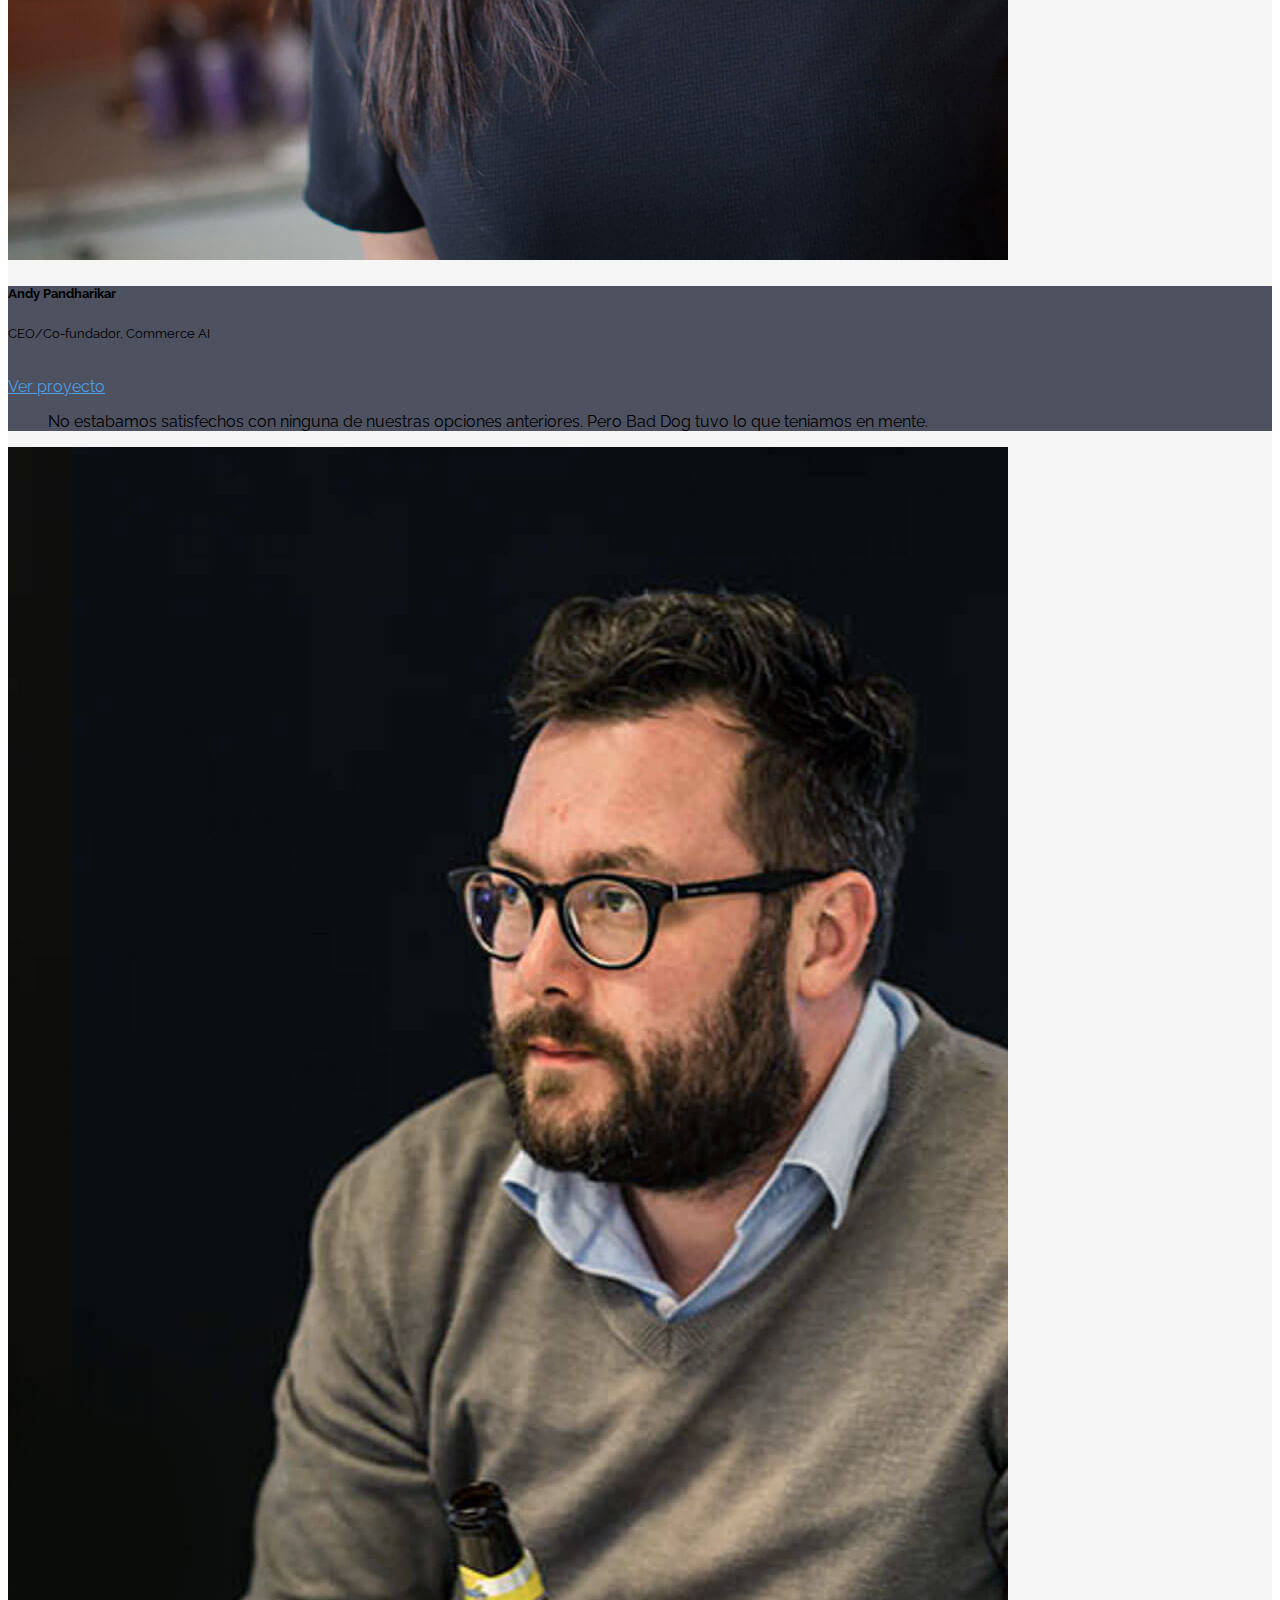
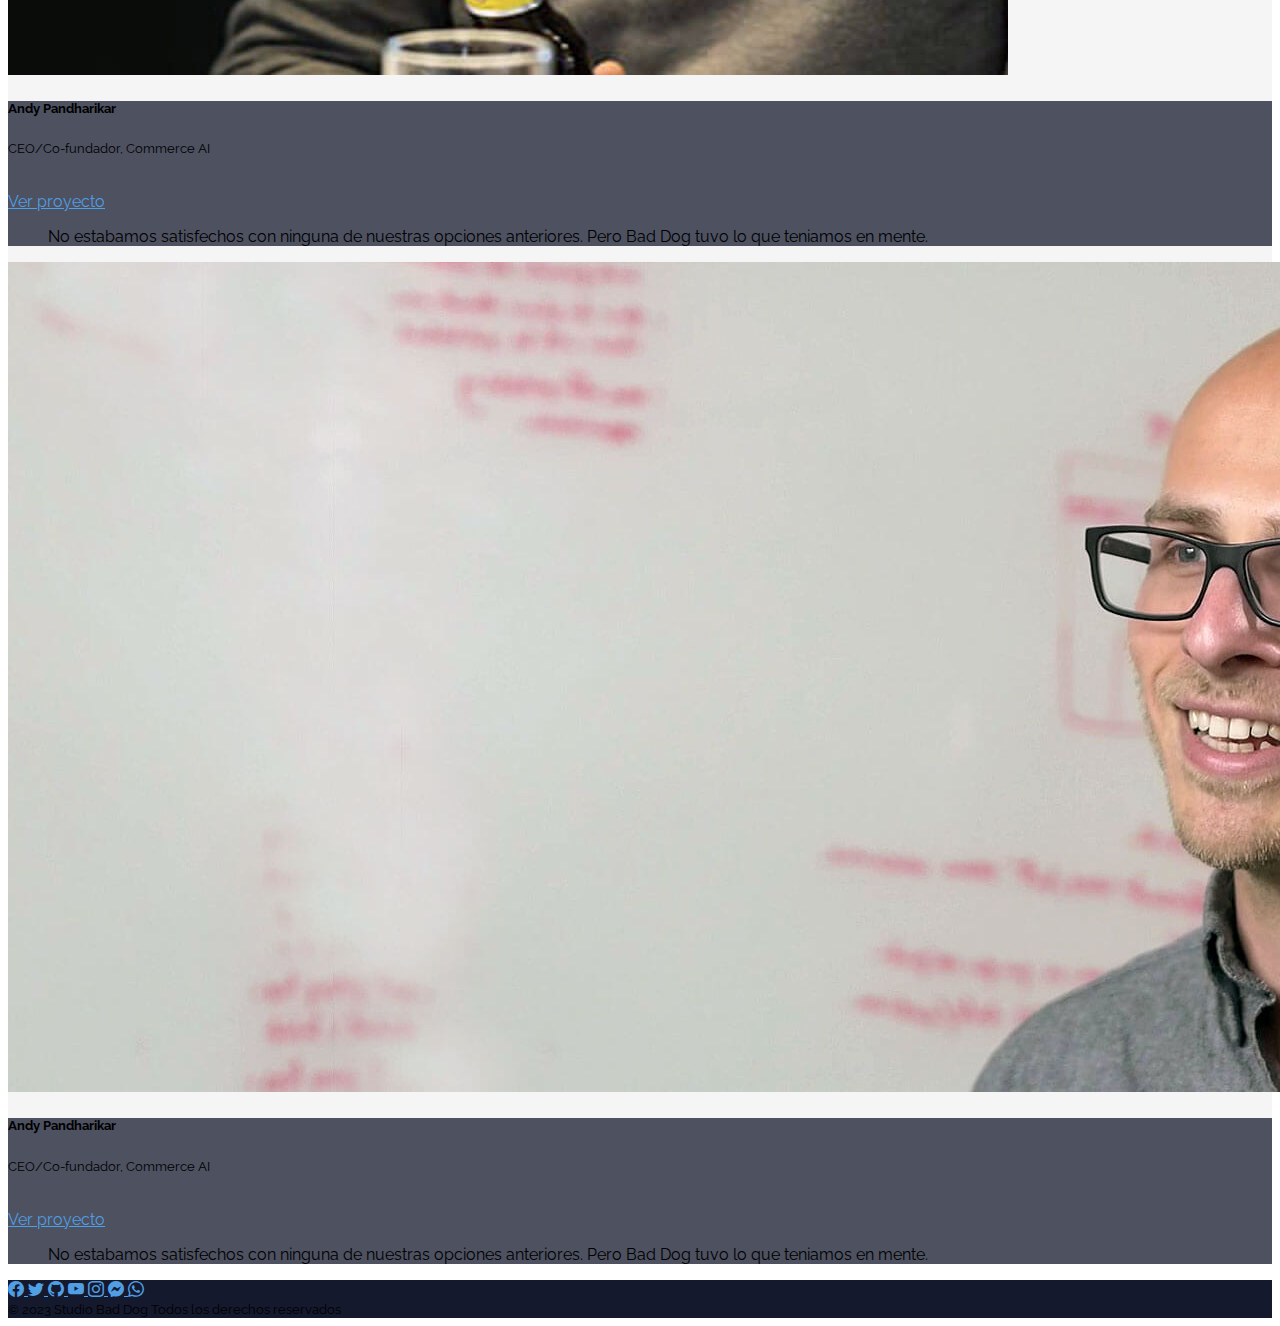
==== commit 5120c23f: "aplicando estilos a seccion de clientes" ====
--- a/clientes.html
+++ b/clientes.html
@@ -68,7 +68,7 @@
                     <article class="col-12">
                         <div class="card text-bg-dark rounded-0 border-0">
                             <img src="img/clients-1.jpg" class="card-img" alt="Andy Pandharikar">
-                            <div class="card-img-overlay">
+                            <div class="card-img-overlay bg-second-alpha-color d-flex flex-column justify-content-md-center">
                               <h5 class="card-title">Andy Pandharikar</h5>
                               <p class="card-text">
                                 <small>CEO/Co-fundador, Commerce AI</small>
@@ -88,7 +88,7 @@
                     <article class="col-12 col-sm-6 col-lg-4">
                         <div class="card text-bg-dark rounded-0 border-0">
                             <img src="img/clients-2.jpg" class="card-img" alt="Andy Pandharikar">
-                            <div class="card-img-overlay">
+                            <div class="card-img-overlay bg-second-alpha-color d-flex flex-column justify-content-md-center">
                               <h5 class="card-title">Andy Pandharikar</h5>
                               <p class="card-text">
                                 <small>CEO/Co-fundador, Commerce AI</small>
@@ -108,7 +108,7 @@
                     <article class="col-12 col-sm-6 col-lg-4">
                         <div class="card text-bg-dark rounded-0 border-0">
                             <img src="img/clients-3.jpg" class="card-img" alt="Andy Pandharikar">
-                            <div class="card-img-overlay">
+                            <div class="card-img-overlay bg-second-alpha-color d-flex flex-column justify-content-md-center">
                               <h5 class="card-title">Andy Pandharikar</h5>
                               <p class="card-text">
                                 <small>CEO/Co-fundador, Commerce AI</small>
@@ -128,7 +128,7 @@
                     <article class="col-12 col-sm-6 col-lg-4">
                         <div class="card text-bg-dark rounded-0 border-0">
                             <img src="img/clients-4.jpg" class="card-img" alt="Andy Pandharikar">
-                            <div class="card-img-overlay">
+                            <div class="card-img-overlay bg-second-alpha-color d-flex flex-column justify-content-md-center">
                               <h5 class="card-title">Andy Pandharikar</h5>
                               <p class="card-text">
                                 <small>CEO/Co-fundador, Commerce AI</small>
@@ -148,7 +148,7 @@
                     <article class="col-12 col-sm-6 col-lg-4">
                         <div class="card text-bg-dark rounded-0 border-0">
                             <img src="img/clients-5.jpg" class="card-img" alt="Andy Pandharikar">
-                            <div class="card-img-overlay">
+                            <div class="card-img-overlay bg-second-alpha-color d-flex flex-column justify-content-md-center">
                               <h5 class="card-title">Andy Pandharikar</h5>
                               <p class="card-text">
                                 <small>CEO/Co-fundador, Commerce AI</small>
@@ -168,7 +168,7 @@
                     <article class="col-12 col-sm-6 col-lg-4">
                         <div class="card text-bg-dark rounded-0 border-0">
                             <img src="img/clients-6.jpg" class="card-img" alt="Andy Pandharikar">
-                            <div class="card-img-overlay">
+                            <div class="card-img-overlay bg-second-alpha-color d-flex flex-column justify-content-md-center">
                               <h5 class="card-title">Andy Pandharikar</h5>
                               <p class="card-text">
                                 <small>CEO/Co-fundador, Commerce AI</small>
@@ -188,7 +188,7 @@
                     <article class="col-12 col-sm-6 col-lg-4">
                         <div class="card text-bg-dark rounded-0 border-0">
                             <img src="img/clients-7.jpg" class="card-img" alt="Andy Pandharikar">
-                            <div class="card-img-overlay">
+                            <div class="card-img-overlay bg-second-alpha-color d-flex flex-column justify-content-md-center">
                               <h5 class="card-title">Andy Pandharikar</h5>
                               <p class="card-text">
                                 <small>CEO/Co-fundador, Commerce AI</small>
@@ -208,7 +208,7 @@
                     <article class="col-12">
                         <div class="card text-bg-dark rounded-0 border-0">
                             <img src="img/clients-8.jpg" class="card-img" alt="Andy Pandharikar">
-                            <div class="card-img-overlay">
+                            <div class="card-img-overlay bg-second-alpha-color d-flex flex-column justify-content-md-center">
                               <h5 class="card-title">Andy Pandharikar</h5>
                               <p class="card-text">
                                 <small>CEO/Co-fundador, Commerce AI</small>
--- a/css/styles.css
+++ b/css/styles.css
@@ -121,6 +121,10 @@
     background-position: center;
 }
 
+.bg-second-alpha-color{
+    background-color: var(--second-alpha-color);
+}
+
 .bg-third-color{
     background-color: var(--third-color);
 }
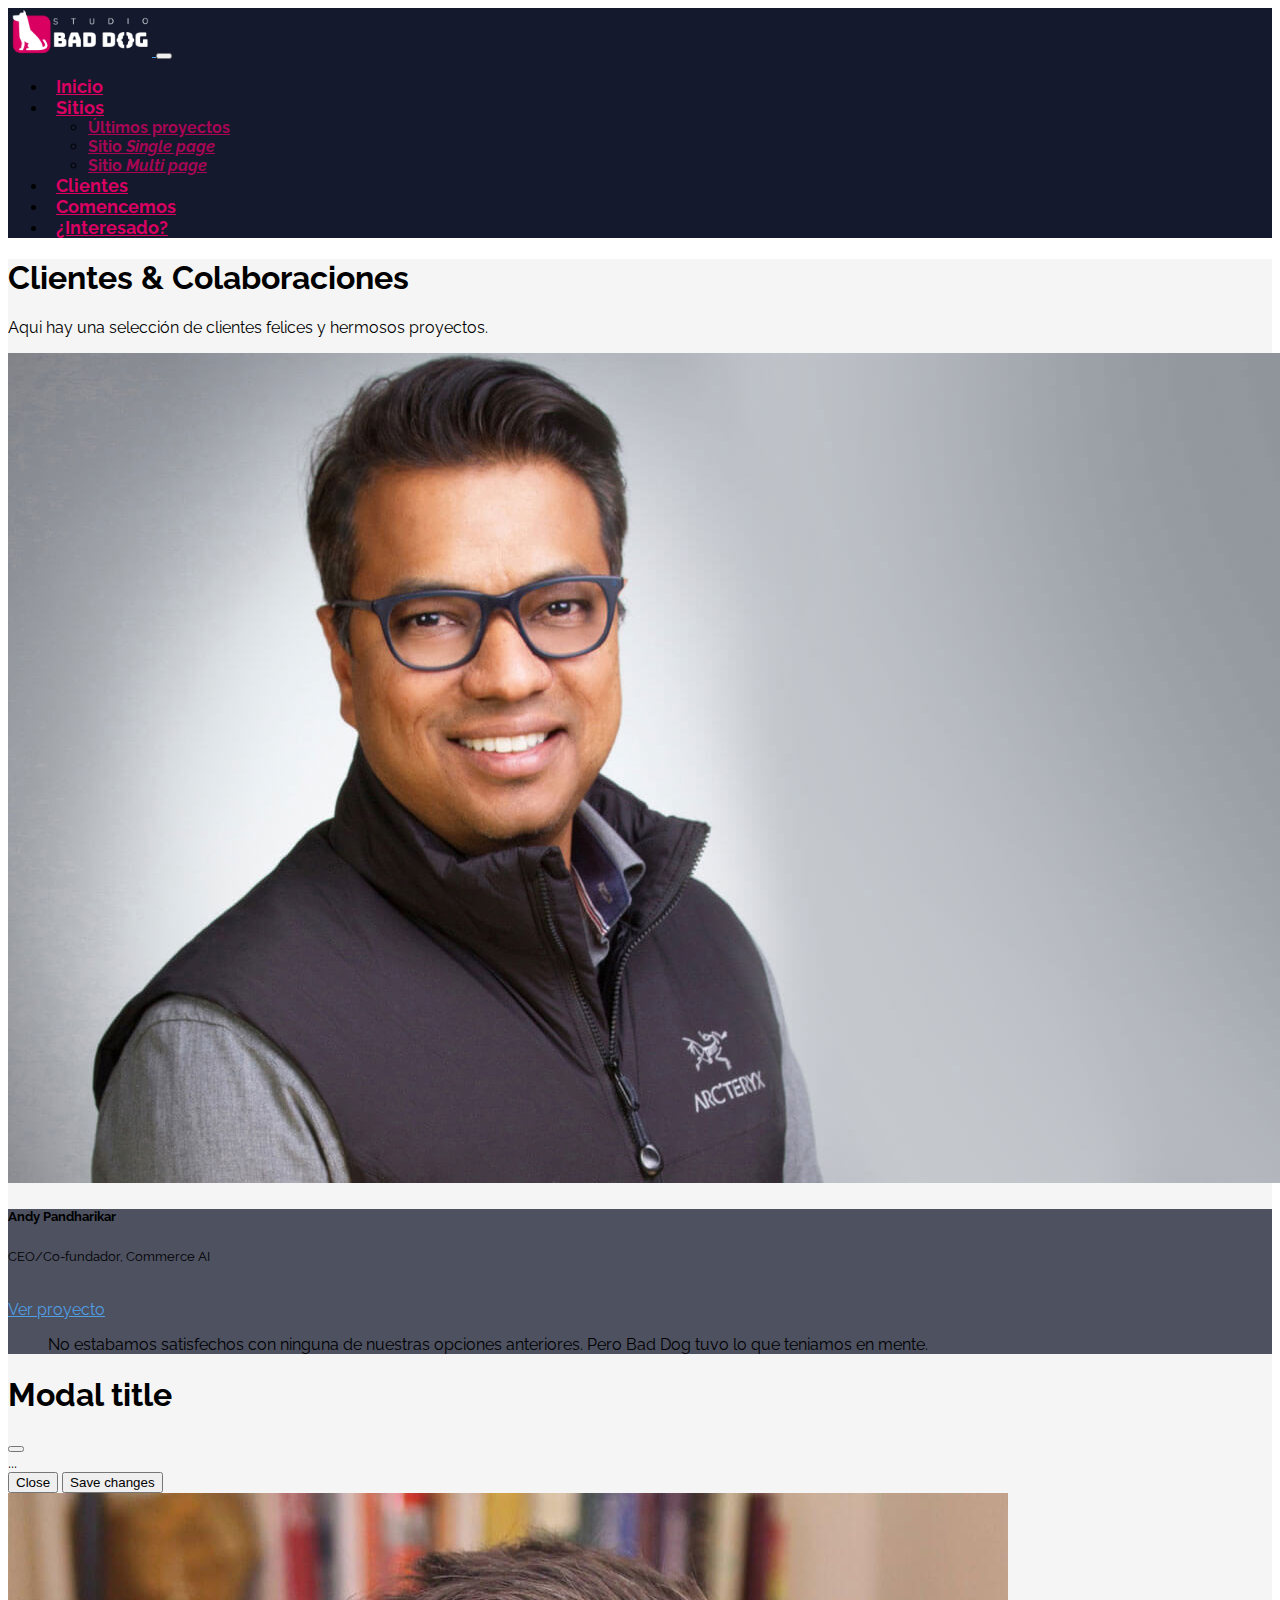
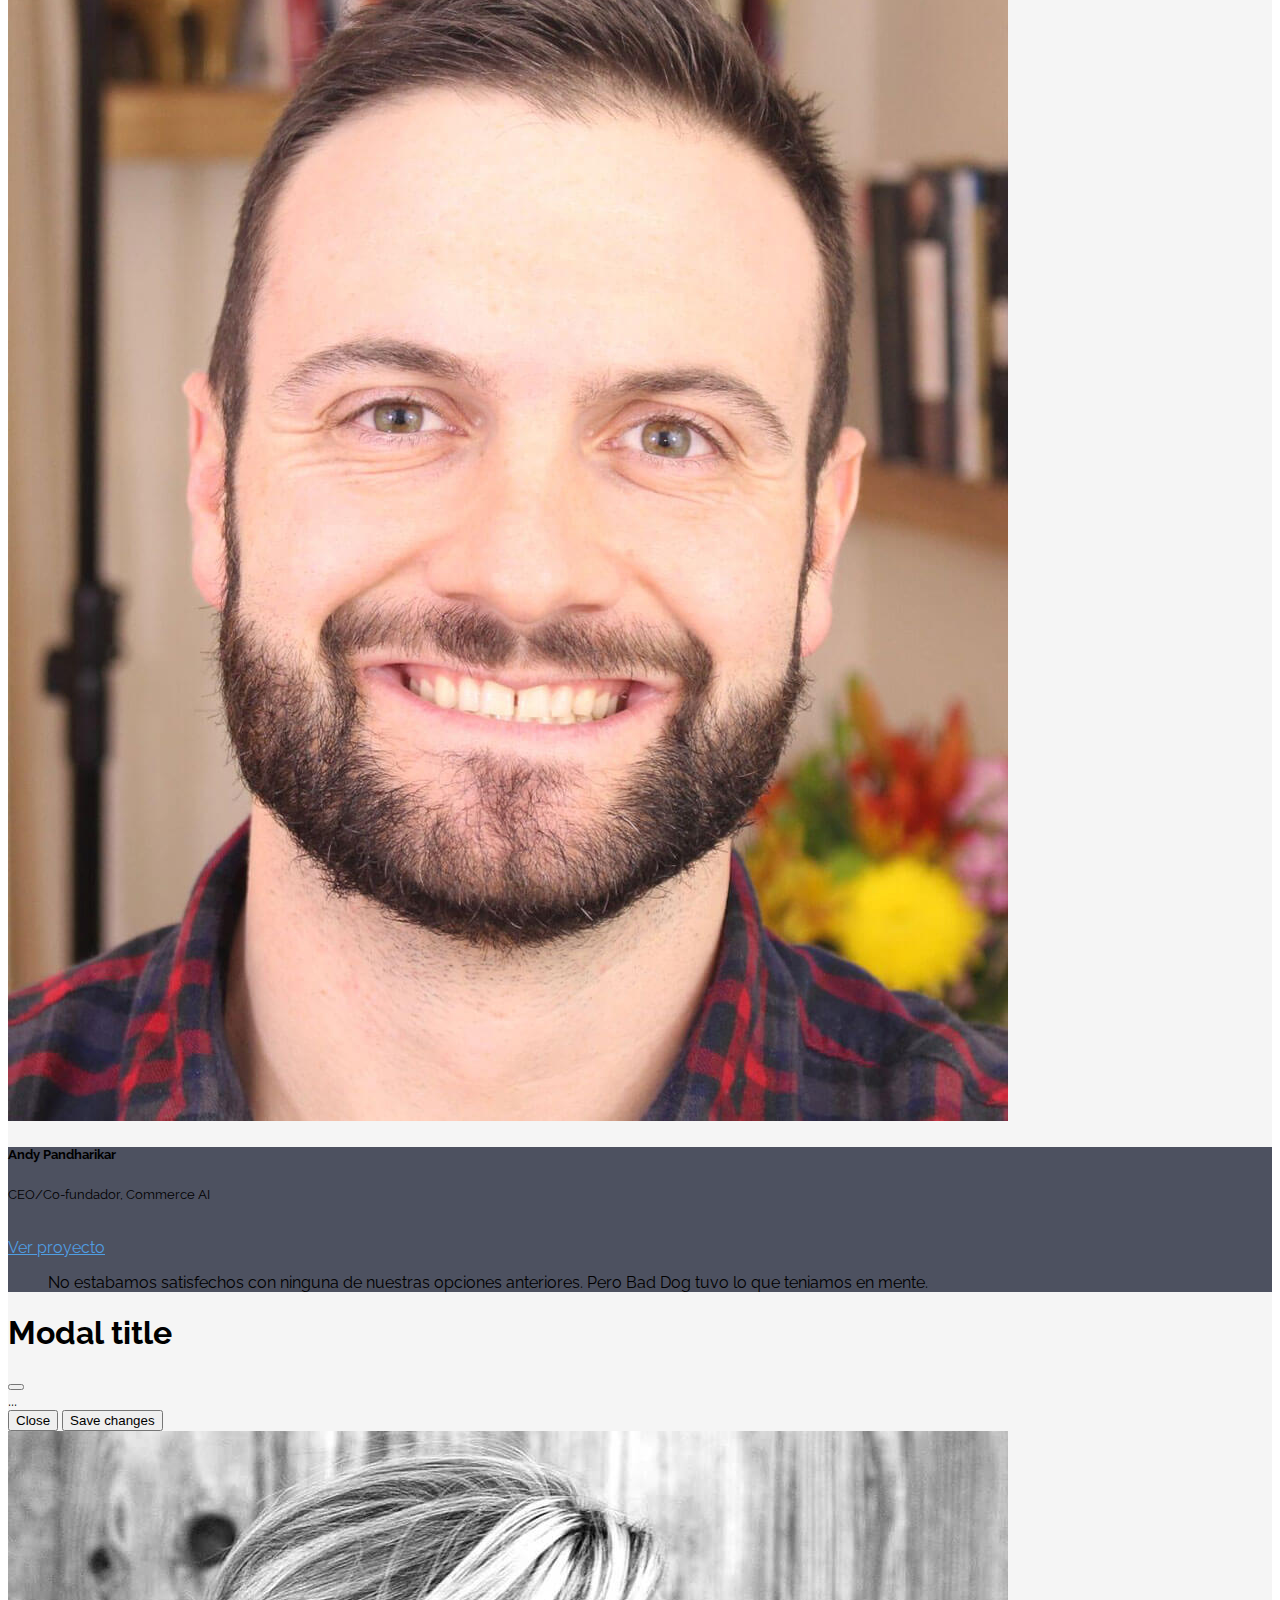
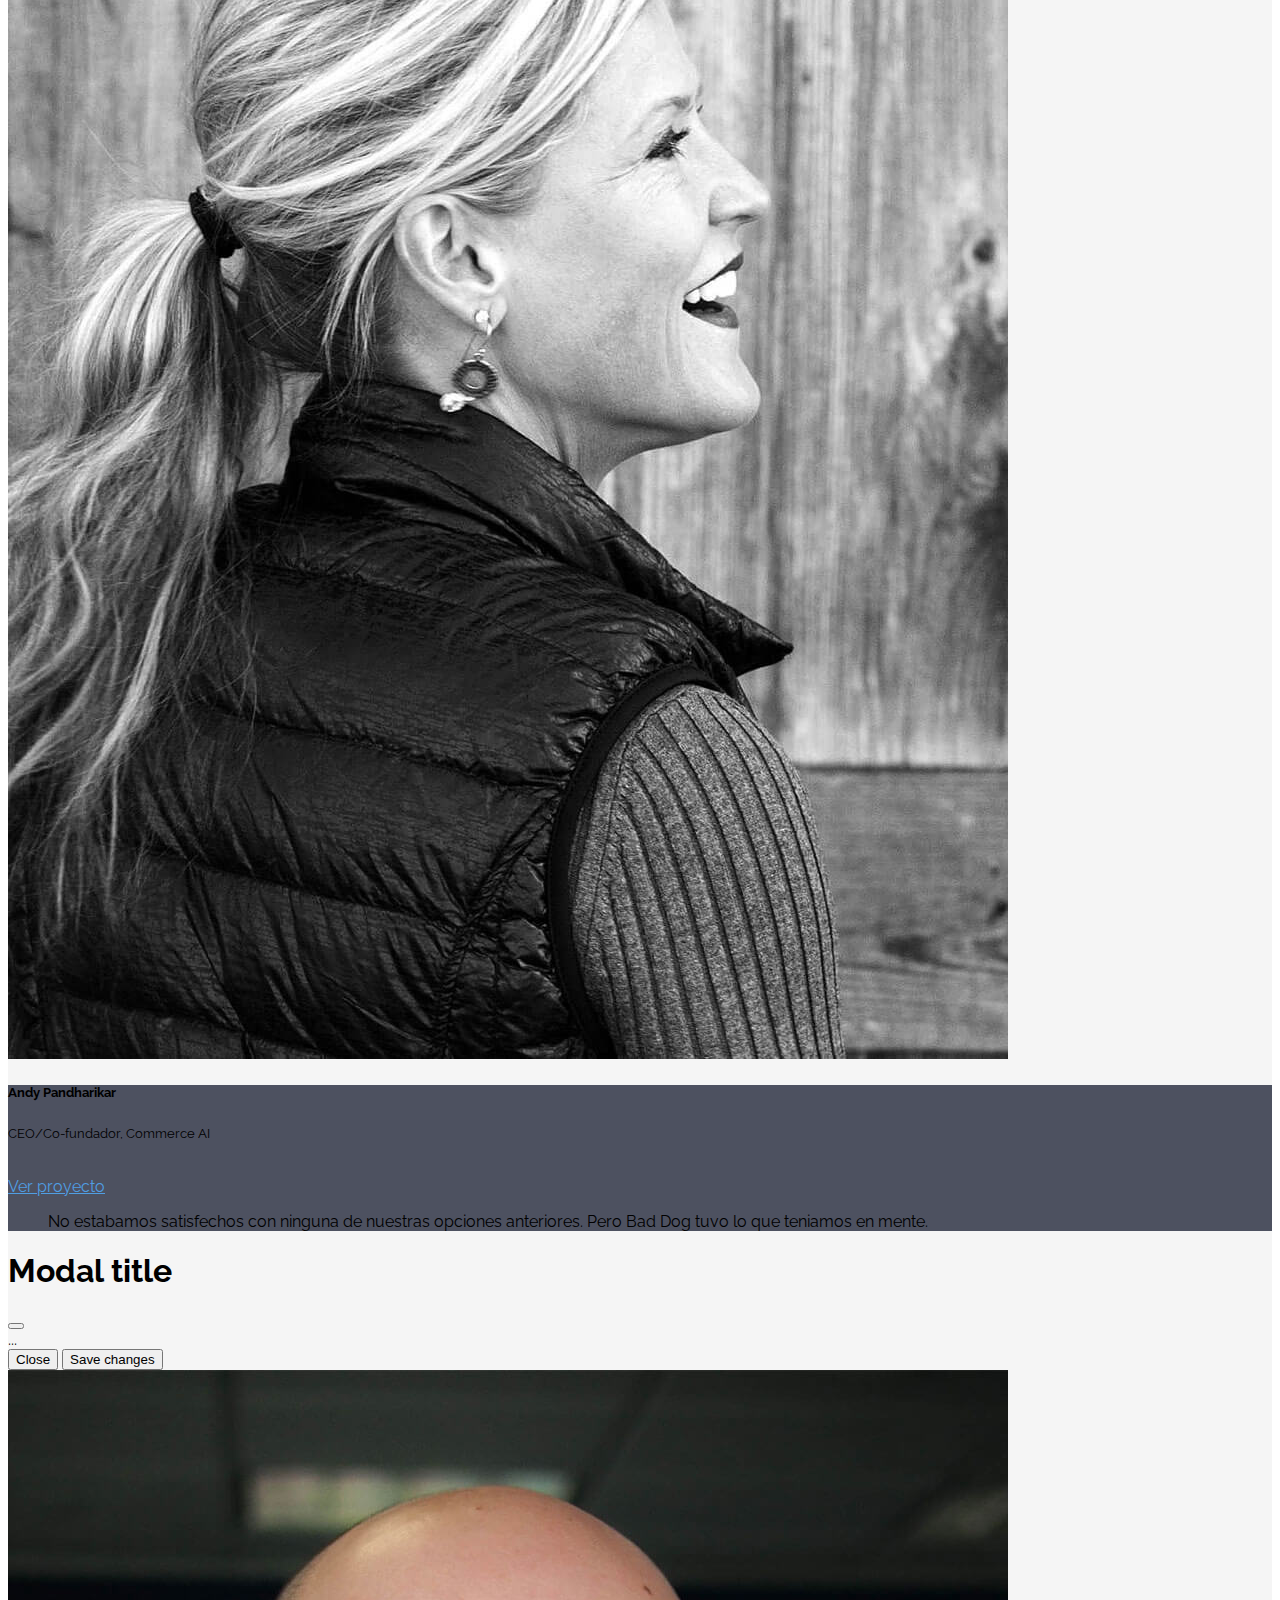
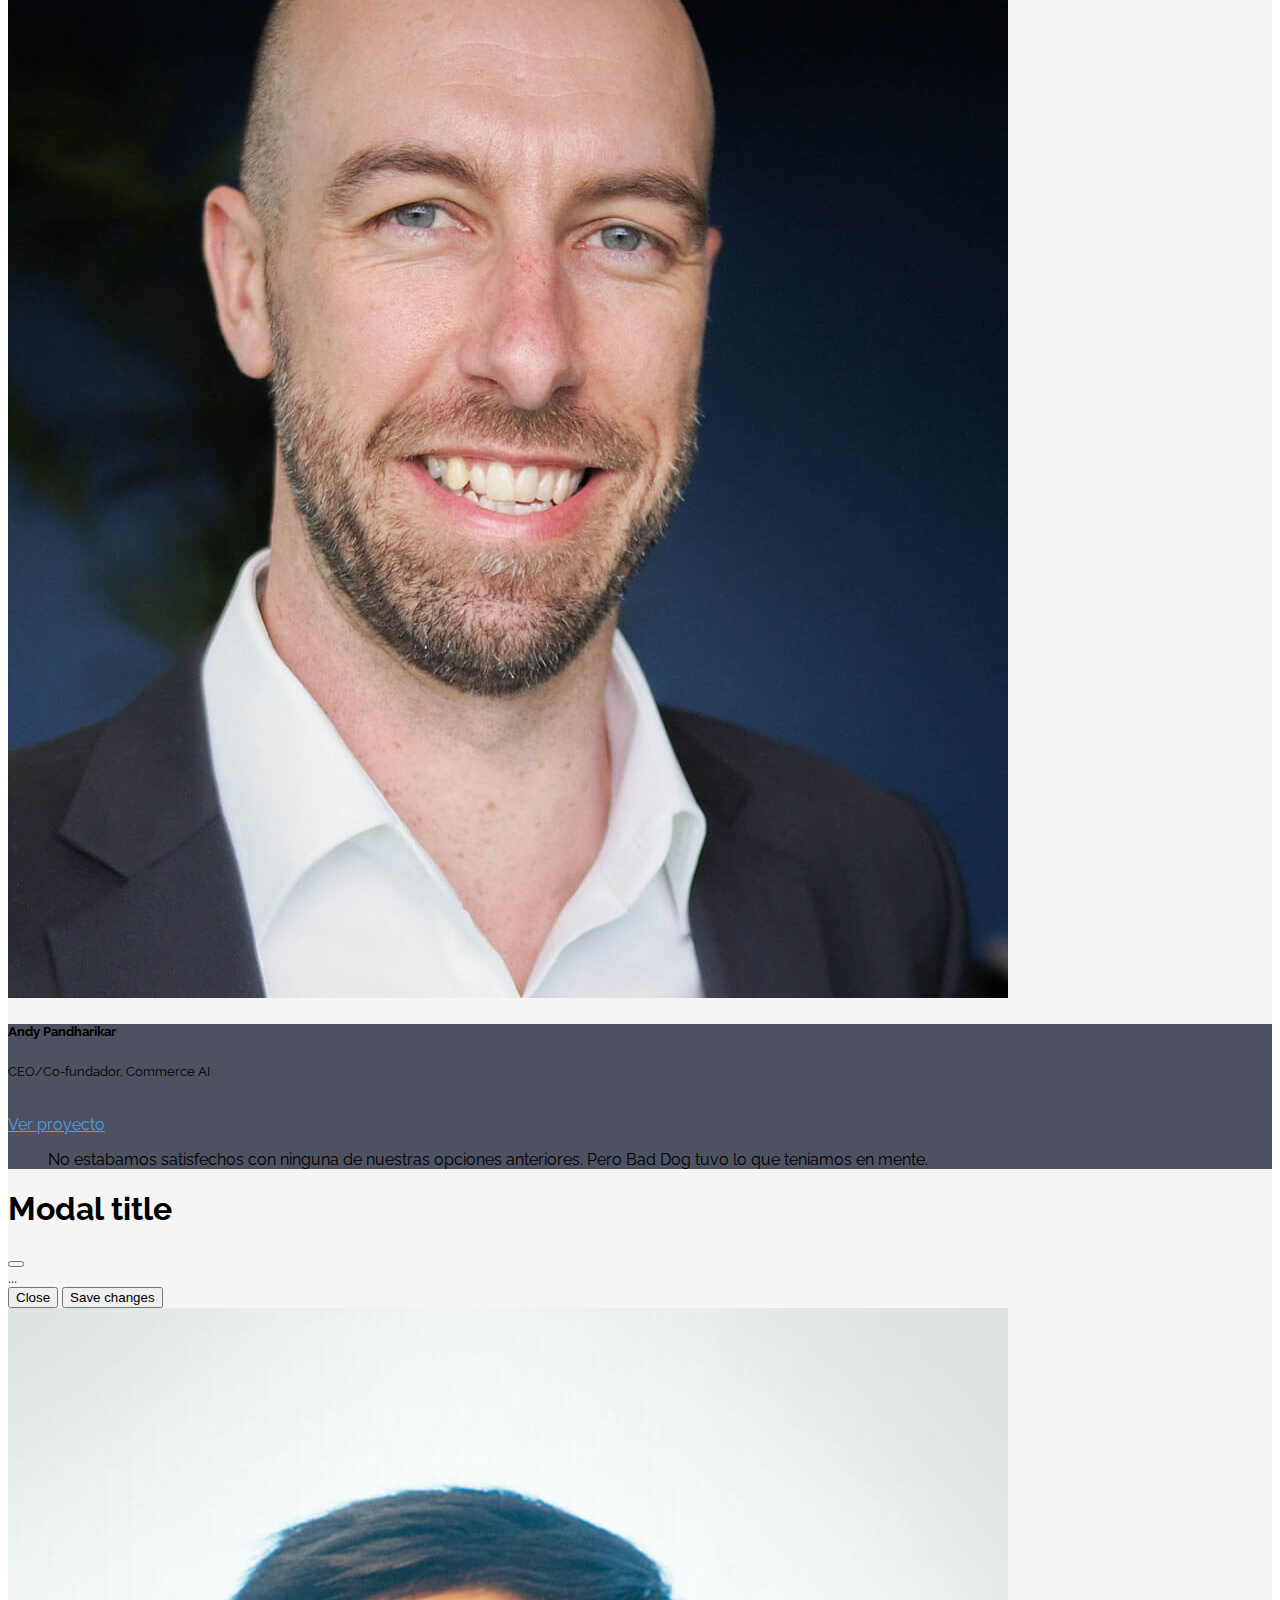
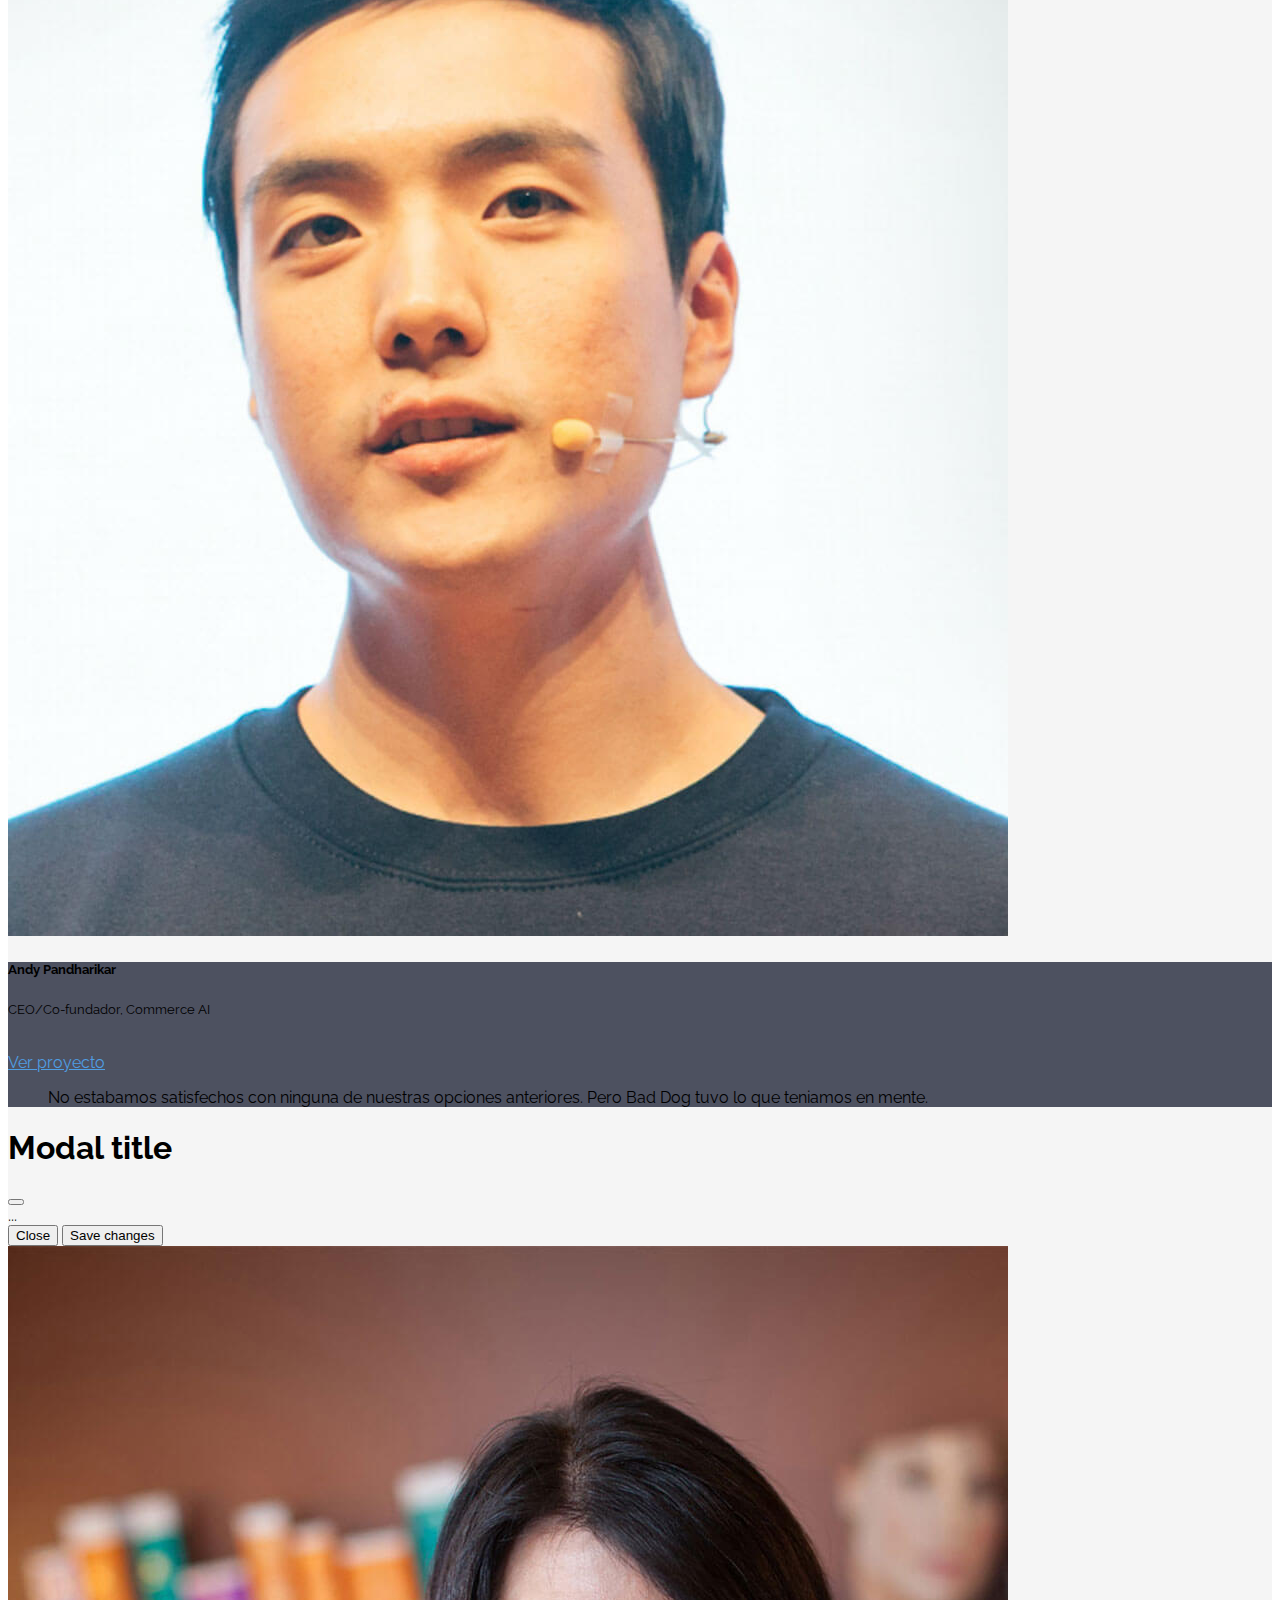
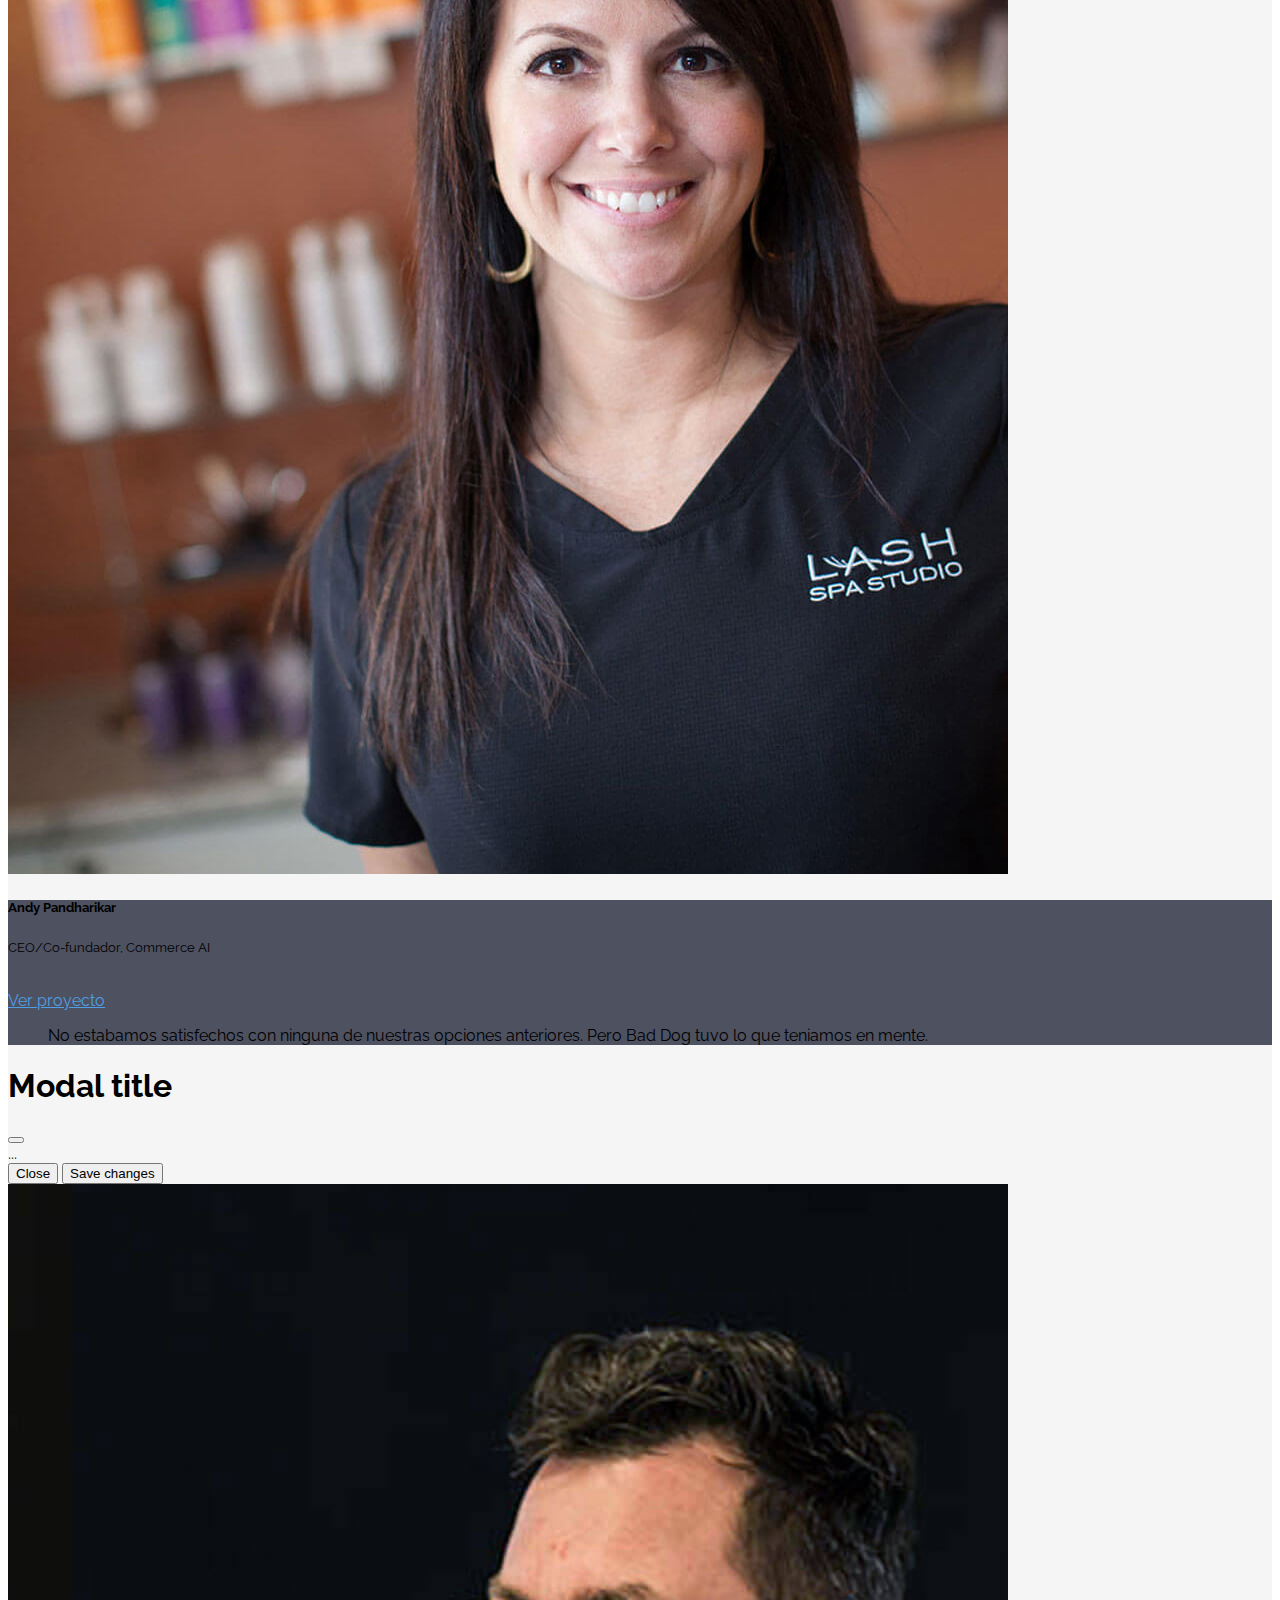
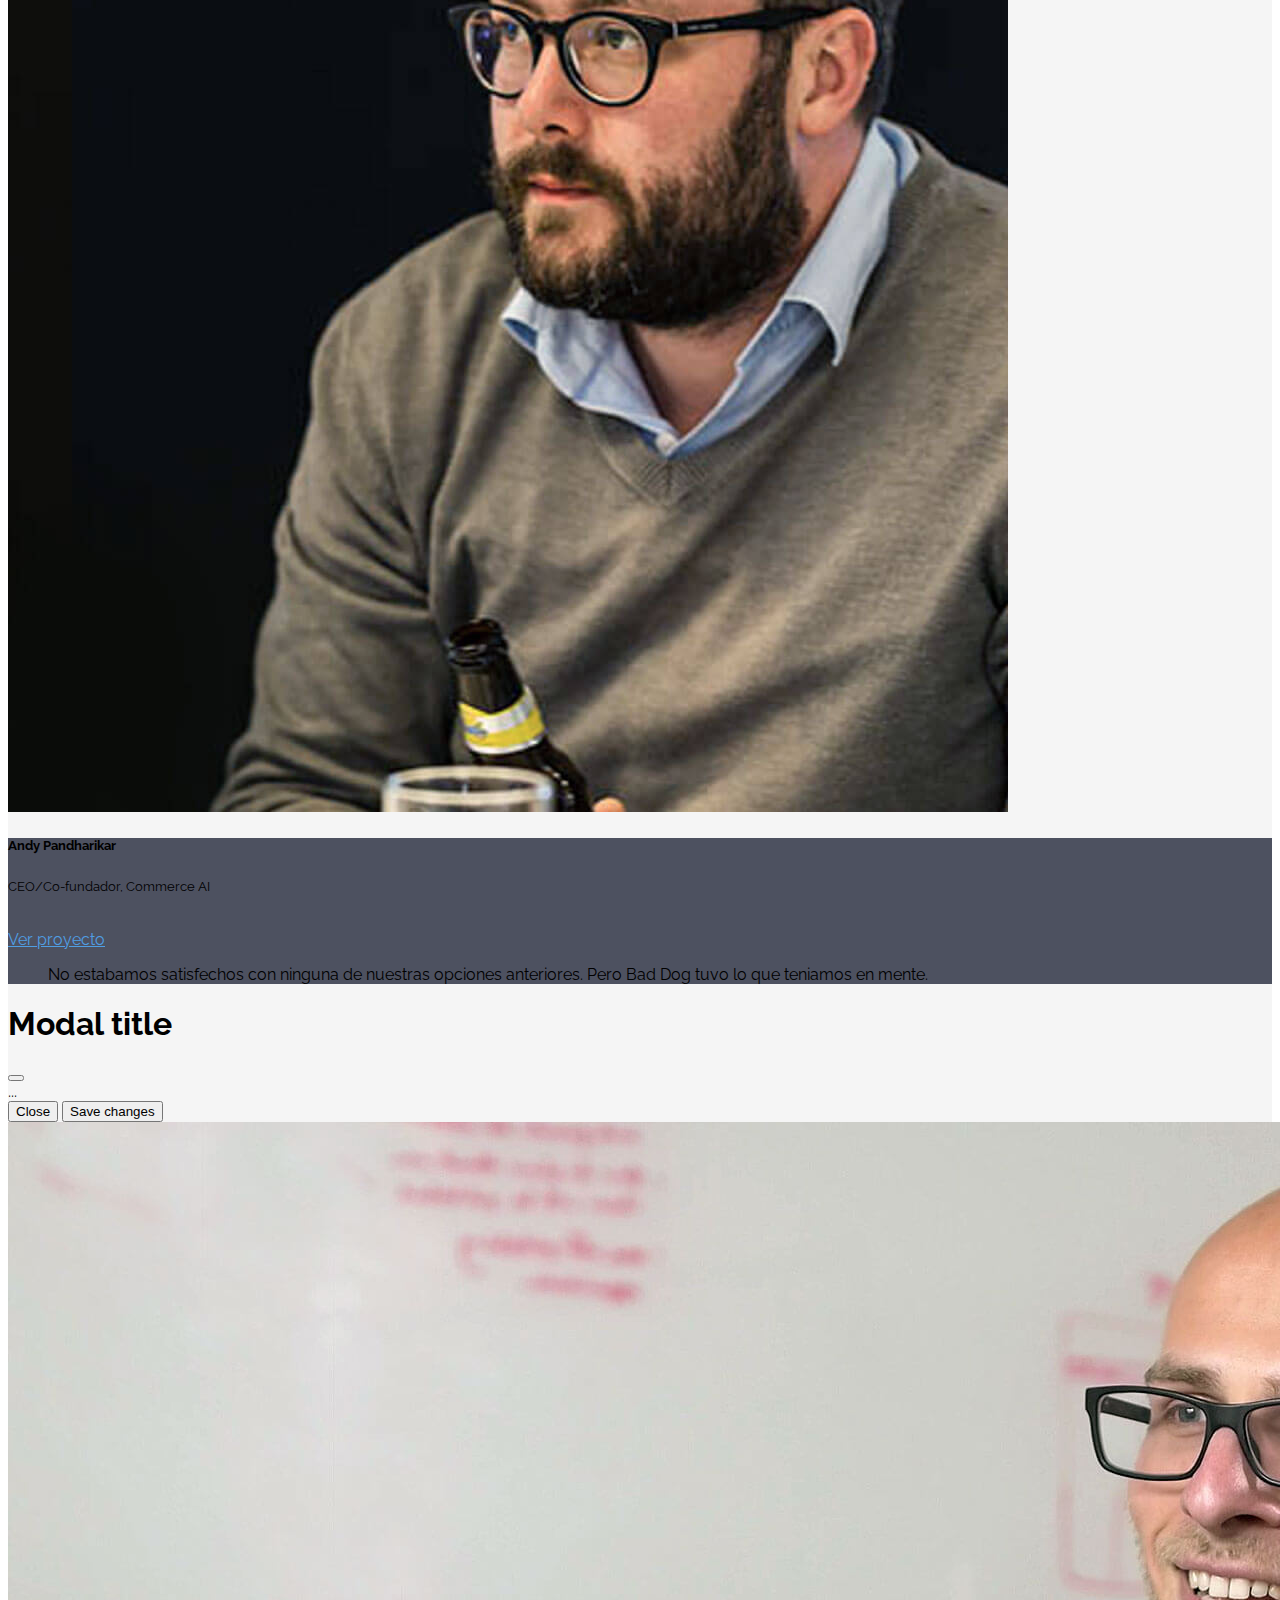
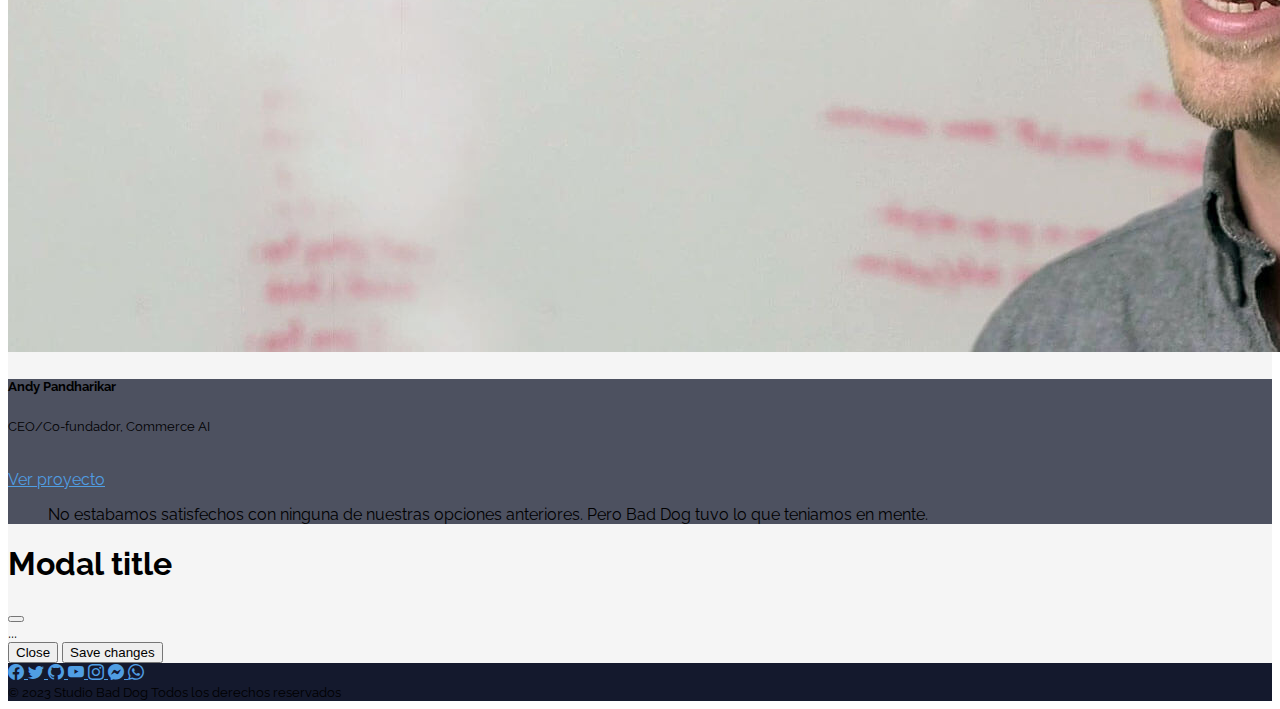
==== commit 9ad716c8: "incrustando ventanas modales de proyectos en cada cliente" ====
--- a/clientes.html
+++ b/clientes.html
@@ -74,14 +74,32 @@
                                 <small>CEO/Co-fundador, Commerce AI</small>
                               </p>
                               <br>
-                              <a class="text-success" href="#">Ver proyecto</a>
-                              <p class="card-text">
-                                <blockquote class="d-none d-md-block">
-                                    No estabamos satisfechos con ninguna de nuestras 
-                                    opciones anteriores. Pero Bad Dog tuvo lo que 
-                                    teniamos en mente.
-                                </blockquote>
-                              </p>
+                              <a class="text-success" href="#" data-bs-toggle="modal" data-bs-target="#cliente-1">Ver proyecto</a>
+                              <p class="card-text">
+                                <blockquote class="d-none d-md-block">
+                                    No estabamos satisfechos con ninguna de nuestras 
+                                    opciones anteriores. Pero Bad Dog tuvo lo que 
+                                    teniamos en mente.
+                                </blockquote>
+                              </p>
+                            </div>
+                        </div>
+                        <!-- Modal -->
+                        <div class="modal fade" id="cliente-1" tabindex="-1" aria-labelledby="exampleModalLabel" aria-hidden="true">
+                            <div class="modal-dialog">
+                            <div class="modal-content">
+                                <div class="modal-header">
+                                <h1 class="modal-title fs-5" id="exampleModalLabel">Modal title</h1>
+                                <button type="button" class="btn-close" data-bs-dismiss="modal" aria-label="Close"></button>
+                                </div>
+                                <div class="modal-body">
+                                ...
+                                </div>
+                                <div class="modal-footer">
+                                <button type="button" class="btn btn-secondary" data-bs-dismiss="modal">Close</button>
+                                <button type="button" class="btn btn-primary">Save changes</button>
+                                </div>
+                            </div>
                             </div>
                         </div>
                     </article>
@@ -94,14 +112,32 @@
                                 <small>CEO/Co-fundador, Commerce AI</small>
                               </p>
                               <br>
-                              <a class="text-success" href="#">Ver proyecto</a>
-                              <p class="card-text">
-                                <blockquote class="d-none d-md-block">
-                                    No estabamos satisfechos con ninguna de nuestras 
-                                    opciones anteriores. Pero Bad Dog tuvo lo que 
-                                    teniamos en mente.
-                                </blockquote>
-                              </p>
+                              <a class="text-success" href="#" data-bs-toggle="modal" data-bs-target="#cliente-2">Ver proyecto</a>
+                              <p class="card-text">
+                                <blockquote class="d-none d-md-block">
+                                    No estabamos satisfechos con ninguna de nuestras 
+                                    opciones anteriores. Pero Bad Dog tuvo lo que 
+                                    teniamos en mente.
+                                </blockquote>
+                              </p>
+                            </div>
+                        </div>
+                        <!-- Modal -->
+                        <div class="modal fade" id="cliente-2" tabindex="-1" aria-labelledby="exampleModalLabel" aria-hidden="true">
+                            <div class="modal-dialog">
+                            <div class="modal-content">
+                                <div class="modal-header">
+                                <h1 class="modal-title fs-5" id="#cliente-1">Modal title</h1>
+                                <button type="button" class="btn-close" data-bs-dismiss="modal" aria-label="Close"></button>
+                                </div>
+                                <div class="modal-body">
+                                ...
+                                </div>
+                                <div class="modal-footer">
+                                <button type="button" class="btn btn-secondary" data-bs-dismiss="modal">Close</button>
+                                <button type="button" class="btn btn-primary">Save changes</button>
+                                </div>
+                            </div>
                             </div>
                         </div>
                     </article>
@@ -114,14 +150,32 @@
                                 <small>CEO/Co-fundador, Commerce AI</small>
                               </p>
                               <br>
-                              <a class="text-success" href="#">Ver proyecto</a>
-                              <p class="card-text">
-                                <blockquote class="d-none d-md-block">
-                                    No estabamos satisfechos con ninguna de nuestras 
-                                    opciones anteriores. Pero Bad Dog tuvo lo que 
-                                    teniamos en mente.
-                                </blockquote>
-                              </p>
+                              <a class="text-success" href="#" data-bs-toggle="modal" data-bs-target="#cliente-3">Ver proyecto</a>
+                              <p class="card-text">
+                                <blockquote class="d-none d-md-block">
+                                    No estabamos satisfechos con ninguna de nuestras 
+                                    opciones anteriores. Pero Bad Dog tuvo lo que 
+                                    teniamos en mente.
+                                </blockquote>
+                              </p>
+                            </div>
+                        </div>
+                        <!-- Modal -->
+                        <div class="modal fade" id="cliente-3" tabindex="-1" aria-labelledby="exampleModalLabel" aria-hidden="true">
+                            <div class="modal-dialog">
+                            <div class="modal-content">
+                                <div class="modal-header">
+                                <h1 class="modal-title fs-5" id="#cliente-1">Modal title</h1>
+                                <button type="button" class="btn-close" data-bs-dismiss="modal" aria-label="Close"></button>
+                                </div>
+                                <div class="modal-body">
+                                ...
+                                </div>
+                                <div class="modal-footer">
+                                <button type="button" class="btn btn-secondary" data-bs-dismiss="modal">Close</button>
+                                <button type="button" class="btn btn-primary">Save changes</button>
+                                </div>
+                            </div>
                             </div>
                         </div>
                     </article>
@@ -134,14 +188,32 @@
                                 <small>CEO/Co-fundador, Commerce AI</small>
                               </p>
                               <br>
-                              <a class="text-success" href="#">Ver proyecto</a>
-                              <p class="card-text">
-                                <blockquote class="d-none d-md-block">
-                                    No estabamos satisfechos con ninguna de nuestras 
-                                    opciones anteriores. Pero Bad Dog tuvo lo que 
-                                    teniamos en mente.
-                                </blockquote>
-                              </p>
+                              <a class="text-success" href="#" data-bs-toggle="modal" data-bs-target="#cliente-4">Ver proyecto</a>
+                              <p class="card-text">
+                                <blockquote class="d-none d-md-block">
+                                    No estabamos satisfechos con ninguna de nuestras 
+                                    opciones anteriores. Pero Bad Dog tuvo lo que 
+                                    teniamos en mente.
+                                </blockquote>
+                              </p>
+                            </div>
+                        </div>
+                        <!-- Modal -->
+                        <div class="modal fade" id="cliente-4" tabindex="-1" aria-labelledby="exampleModalLabel" aria-hidden="true">
+                            <div class="modal-dialog">
+                            <div class="modal-content">
+                                <div class="modal-header">
+                                <h1 class="modal-title fs-5" id="#cliente-1">Modal title</h1>
+                                <button type="button" class="btn-close" data-bs-dismiss="modal" aria-label="Close"></button>
+                                </div>
+                                <div class="modal-body">
+                                ...
+                                </div>
+                                <div class="modal-footer">
+                                <button type="button" class="btn btn-secondary" data-bs-dismiss="modal">Close</button>
+                                <button type="button" class="btn btn-primary">Save changes</button>
+                                </div>
+                            </div>
                             </div>
                         </div>
                     </article>
@@ -154,14 +226,32 @@
                                 <small>CEO/Co-fundador, Commerce AI</small>
                               </p>
                               <br>
-                              <a class="text-success" href="#">Ver proyecto</a>
-                              <p class="card-text">
-                                <blockquote class="d-none d-md-block">
-                                    No estabamos satisfechos con ninguna de nuestras 
-                                    opciones anteriores. Pero Bad Dog tuvo lo que 
-                                    teniamos en mente.
-                                </blockquote>
-                              </p>
+                              <a class="text-success" href="#" data-bs-toggle="modal" data-bs-target="#cliente-5">Ver proyecto</a>
+                              <p class="card-text">
+                                <blockquote class="d-none d-md-block">
+                                    No estabamos satisfechos con ninguna de nuestras 
+                                    opciones anteriores. Pero Bad Dog tuvo lo que 
+                                    teniamos en mente.
+                                </blockquote>
+                              </p>
+                            </div>
+                        </div>
+                        <!-- Modal -->
+                        <div class="modal fade" id="cliente-5" tabindex="-1" aria-labelledby="exampleModalLabel" aria-hidden="true">
+                            <div class="modal-dialog">
+                            <div class="modal-content">
+                                <div class="modal-header">
+                                <h1 class="modal-title fs-5" id="#cliente-1">Modal title</h1>
+                                <button type="button" class="btn-close" data-bs-dismiss="modal" aria-label="Close"></button>
+                                </div>
+                                <div class="modal-body">
+                                ...
+                                </div>
+                                <div class="modal-footer">
+                                <button type="button" class="btn btn-secondary" data-bs-dismiss="modal">Close</button>
+                                <button type="button" class="btn btn-primary">Save changes</button>
+                                </div>
+                            </div>
                             </div>
                         </div>
                     </article>
@@ -174,14 +264,32 @@
                                 <small>CEO/Co-fundador, Commerce AI</small>
                               </p>
                               <br>
-                              <a class="text-success" href="#">Ver proyecto</a>
-                              <p class="card-text">
-                                <blockquote class="d-none d-md-block">
-                                    No estabamos satisfechos con ninguna de nuestras 
-                                    opciones anteriores. Pero Bad Dog tuvo lo que 
-                                    teniamos en mente.
-                                </blockquote>
-                              </p>
+                              <a class="text-success" href="#" data-bs-toggle="modal" data-bs-target="#cliente-6">Ver proyecto</a>
+                              <p class="card-text">
+                                <blockquote class="d-none d-md-block">
+                                    No estabamos satisfechos con ninguna de nuestras 
+                                    opciones anteriores. Pero Bad Dog tuvo lo que 
+                                    teniamos en mente.
+                                </blockquote>
+                              </p>
+                            </div>
+                        </div>
+                        <!-- Modal -->
+                        <div class="modal fade" id="cliente-6" tabindex="-1" aria-labelledby="exampleModalLabel" aria-hidden="true">
+                            <div class="modal-dialog">
+                            <div class="modal-content">
+                                <div class="modal-header">
+                                <h1 class="modal-title fs-5" id="#cliente-1">Modal title</h1>
+                                <button type="button" class="btn-close" data-bs-dismiss="modal" aria-label="Close"></button>
+                                </div>
+                                <div class="modal-body">
+                                ...
+                                </div>
+                                <div class="modal-footer">
+                                <button type="button" class="btn btn-secondary" data-bs-dismiss="modal">Close</button>
+                                <button type="button" class="btn btn-primary">Save changes</button>
+                                </div>
+                            </div>
                             </div>
                         </div>
                     </article>
@@ -194,14 +302,32 @@
                                 <small>CEO/Co-fundador, Commerce AI</small>
                               </p>
                               <br>
-                              <a class="text-success" href="#">Ver proyecto</a>
-                              <p class="card-text">
-                                <blockquote class="d-none d-md-block">
-                                    No estabamos satisfechos con ninguna de nuestras 
-                                    opciones anteriores. Pero Bad Dog tuvo lo que 
-                                    teniamos en mente.
-                                </blockquote>
-                              </p>
+                              <a class="text-success" href="#" data-bs-toggle="modal" data-bs-target="#cliente-7">Ver proyecto</a>
+                              <p class="card-text">
+                                <blockquote class="d-none d-md-block">
+                                    No estabamos satisfechos con ninguna de nuestras 
+                                    opciones anteriores. Pero Bad Dog tuvo lo que 
+                                    teniamos en mente.
+                                </blockquote>
+                              </p>
+                            </div>
+                        </div>
+                        <!-- Modal -->
+                        <div class="modal fade" id="cliente-7" tabindex="-1" aria-labelledby="exampleModalLabel" aria-hidden="true">
+                            <div class="modal-dialog">
+                            <div class="modal-content">
+                                <div class="modal-header">
+                                <h1 class="modal-title fs-5" id="#cliente-1">Modal title</h1>
+                                <button type="button" class="btn-close" data-bs-dismiss="modal" aria-label="Close"></button>
+                                </div>
+                                <div class="modal-body">
+                                ...
+                                </div>
+                                <div class="modal-footer">
+                                <button type="button" class="btn btn-secondary" data-bs-dismiss="modal">Close</button>
+                                <button type="button" class="btn btn-primary">Save changes</button>
+                                </div>
+                            </div>
                             </div>
                         </div>
                     </article>
@@ -214,14 +340,32 @@
                                 <small>CEO/Co-fundador, Commerce AI</small>
                               </p>
                               <br>
-                              <a class="text-success" href="#">Ver proyecto</a>
-                              <p class="card-text">
-                                <blockquote class="d-none d-md-block">
-                                    No estabamos satisfechos con ninguna de nuestras 
-                                    opciones anteriores. Pero Bad Dog tuvo lo que 
-                                    teniamos en mente.
-                                </blockquote>
-                              </p>
+                              <a class="text-success" href="#" data-bs-toggle="modal" data-bs-target="#cliente-8">Ver proyecto</a>
+                              <p class="card-text">
+                                <blockquote class="d-none d-md-block">
+                                    No estabamos satisfechos con ninguna de nuestras 
+                                    opciones anteriores. Pero Bad Dog tuvo lo que 
+                                    teniamos en mente.
+                                </blockquote>
+                              </p>
+                            </div>
+                        </div>
+                        <!-- Modal -->
+                        <div class="modal fade" id="cliente-8" tabindex="-1" aria-labelledby="exampleModalLabel" aria-hidden="true">
+                            <div class="modal-dialog">
+                            <div class="modal-content">
+                                <div class="modal-header">
+                                <h1 class="modal-title fs-5" id="#cliente-1">Modal title</h1>
+                                <button type="button" class="btn-close" data-bs-dismiss="modal" aria-label="Close"></button>
+                                </div>
+                                <div class="modal-body">
+                                ...
+                                </div>
+                                <div class="modal-footer">
+                                <button type="button" class="btn btn-secondary" data-bs-dismiss="modal">Close</button>
+                                <button type="button" class="btn btn-primary">Save changes</button>
+                                </div>
+                            </div>
                             </div>
                         </div>
                     </article>
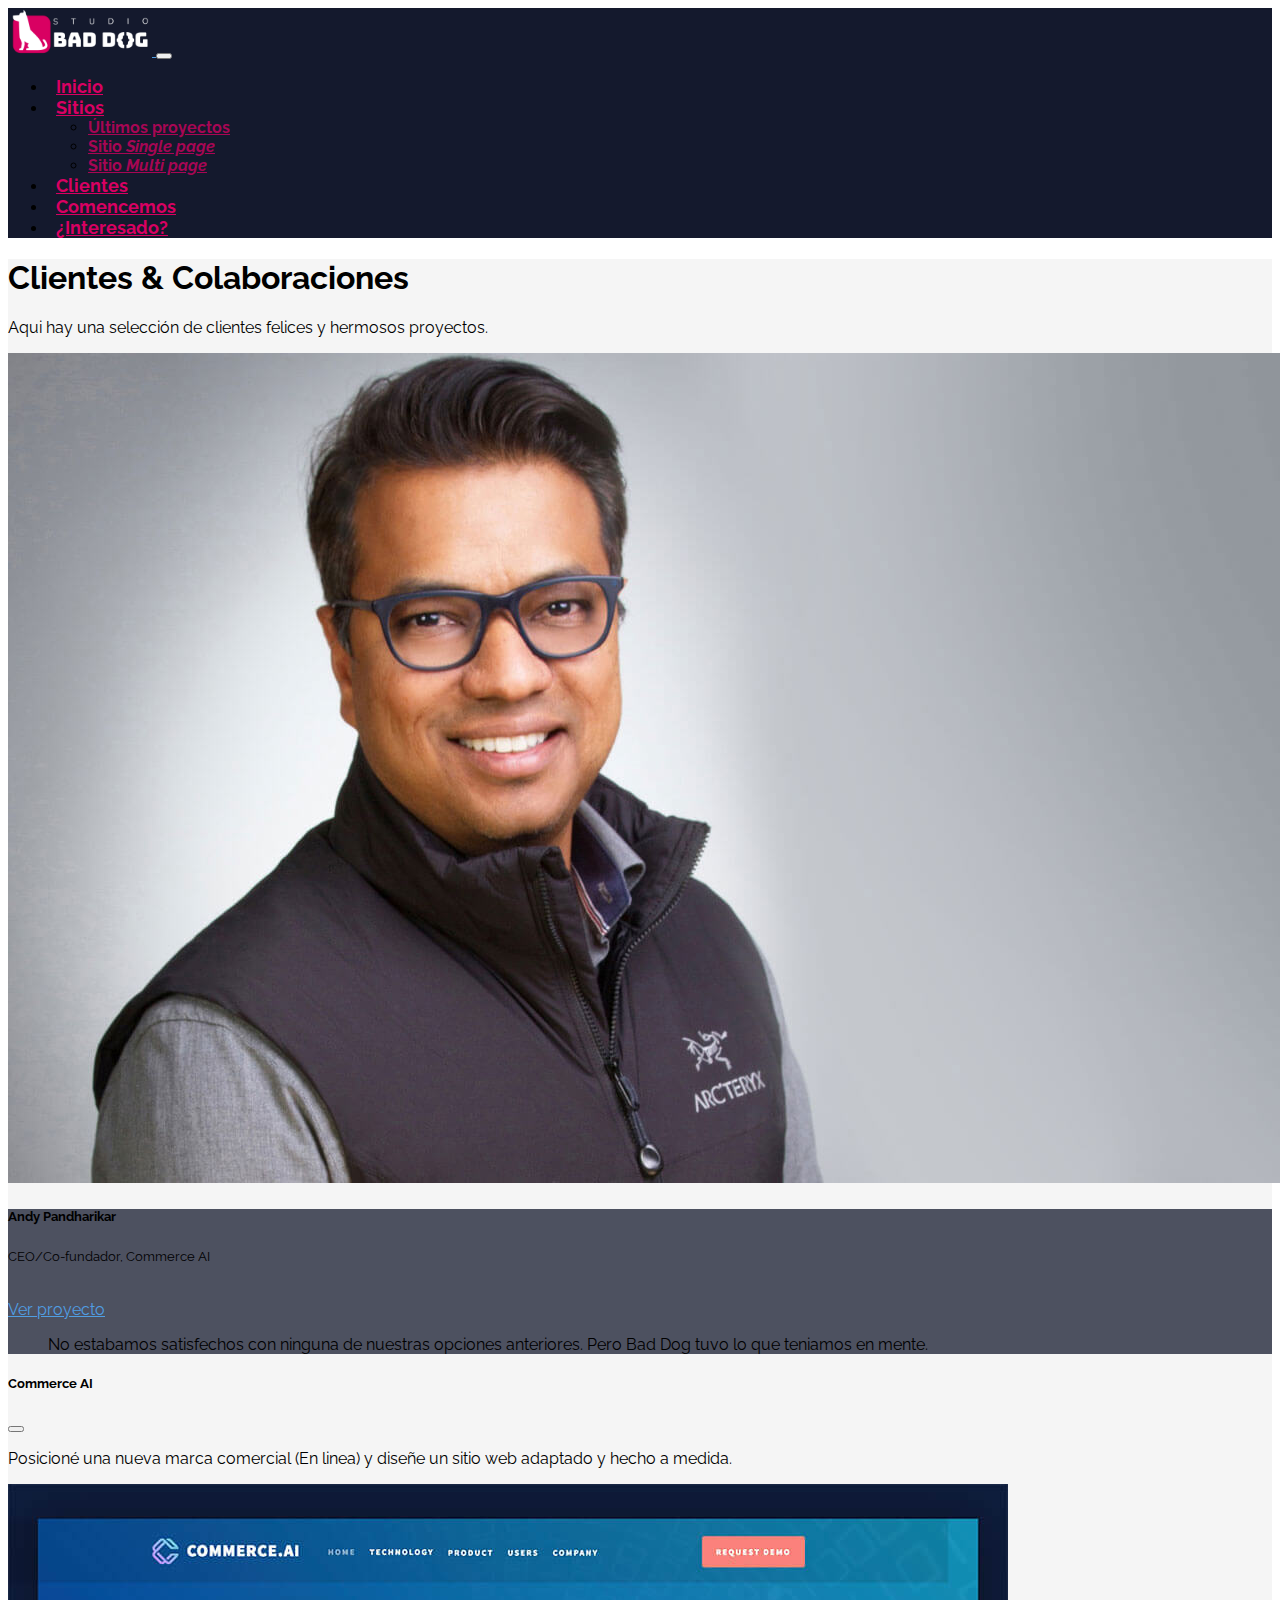
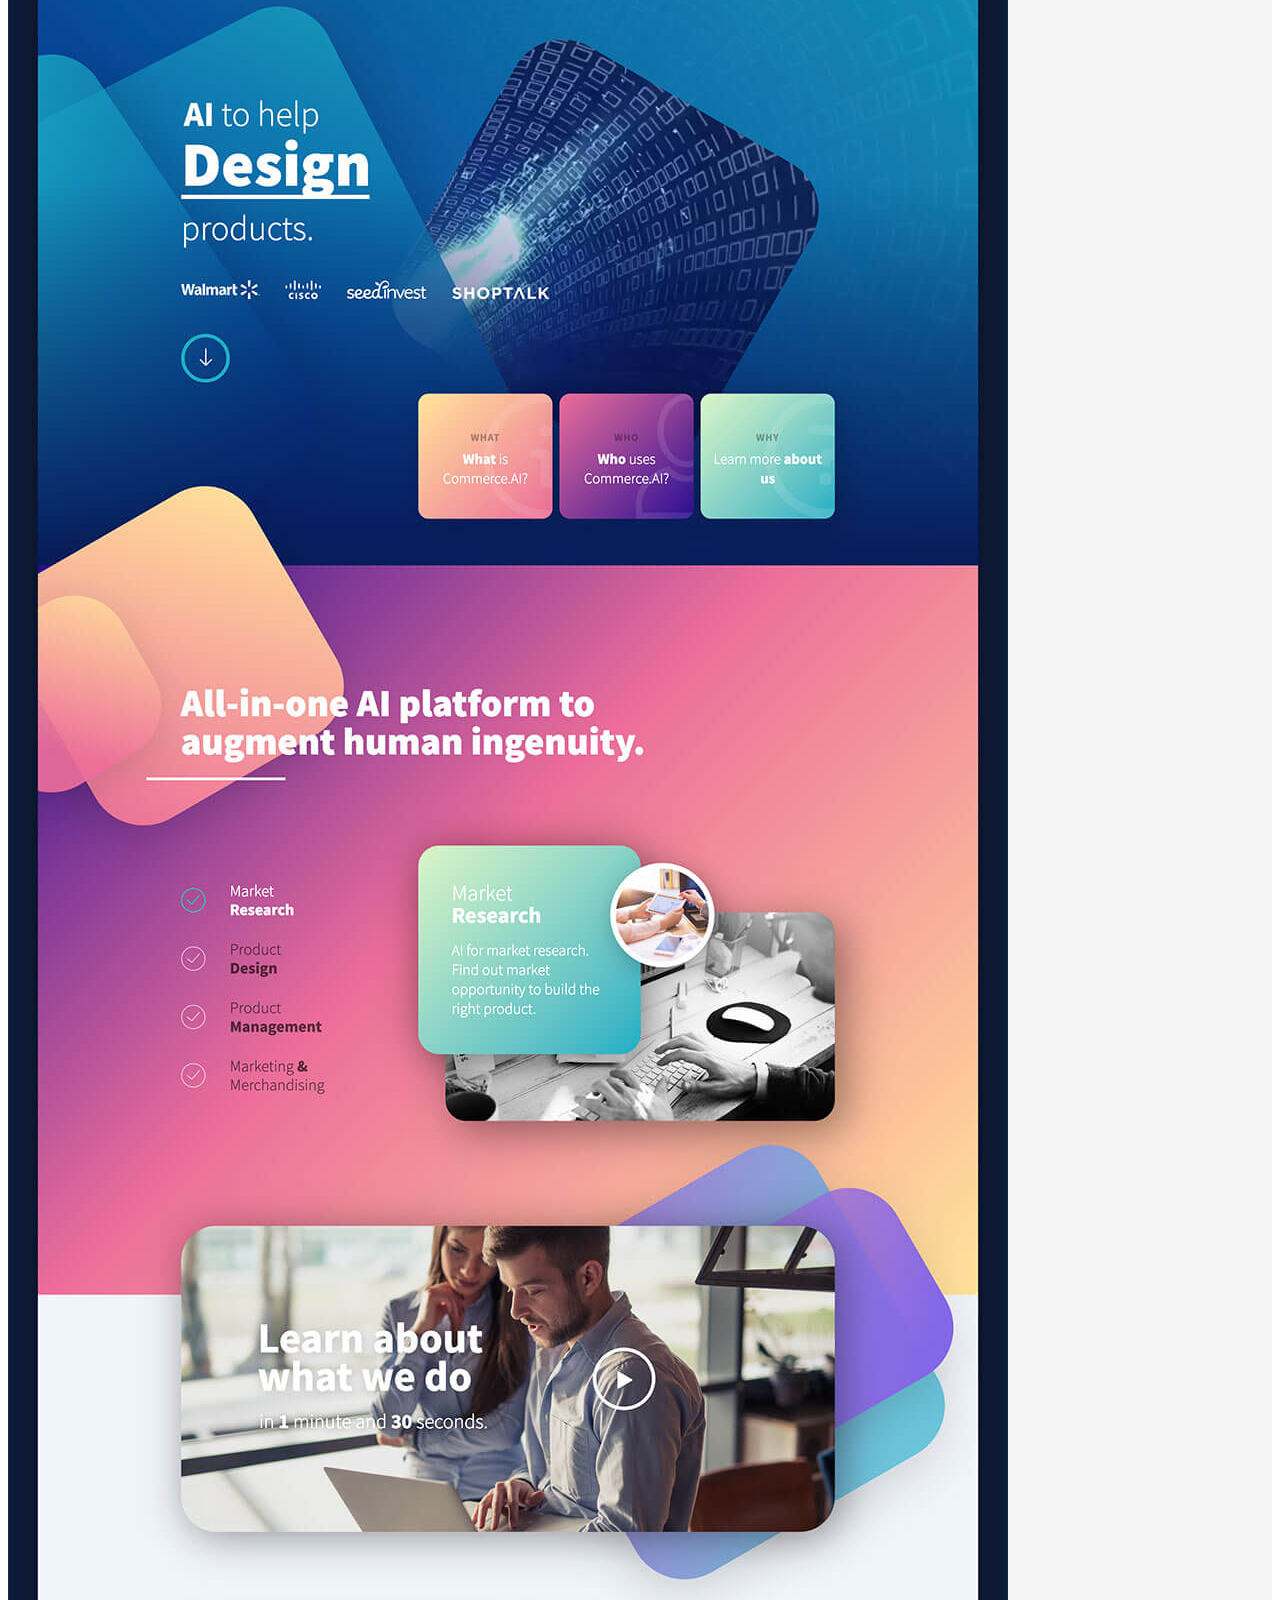
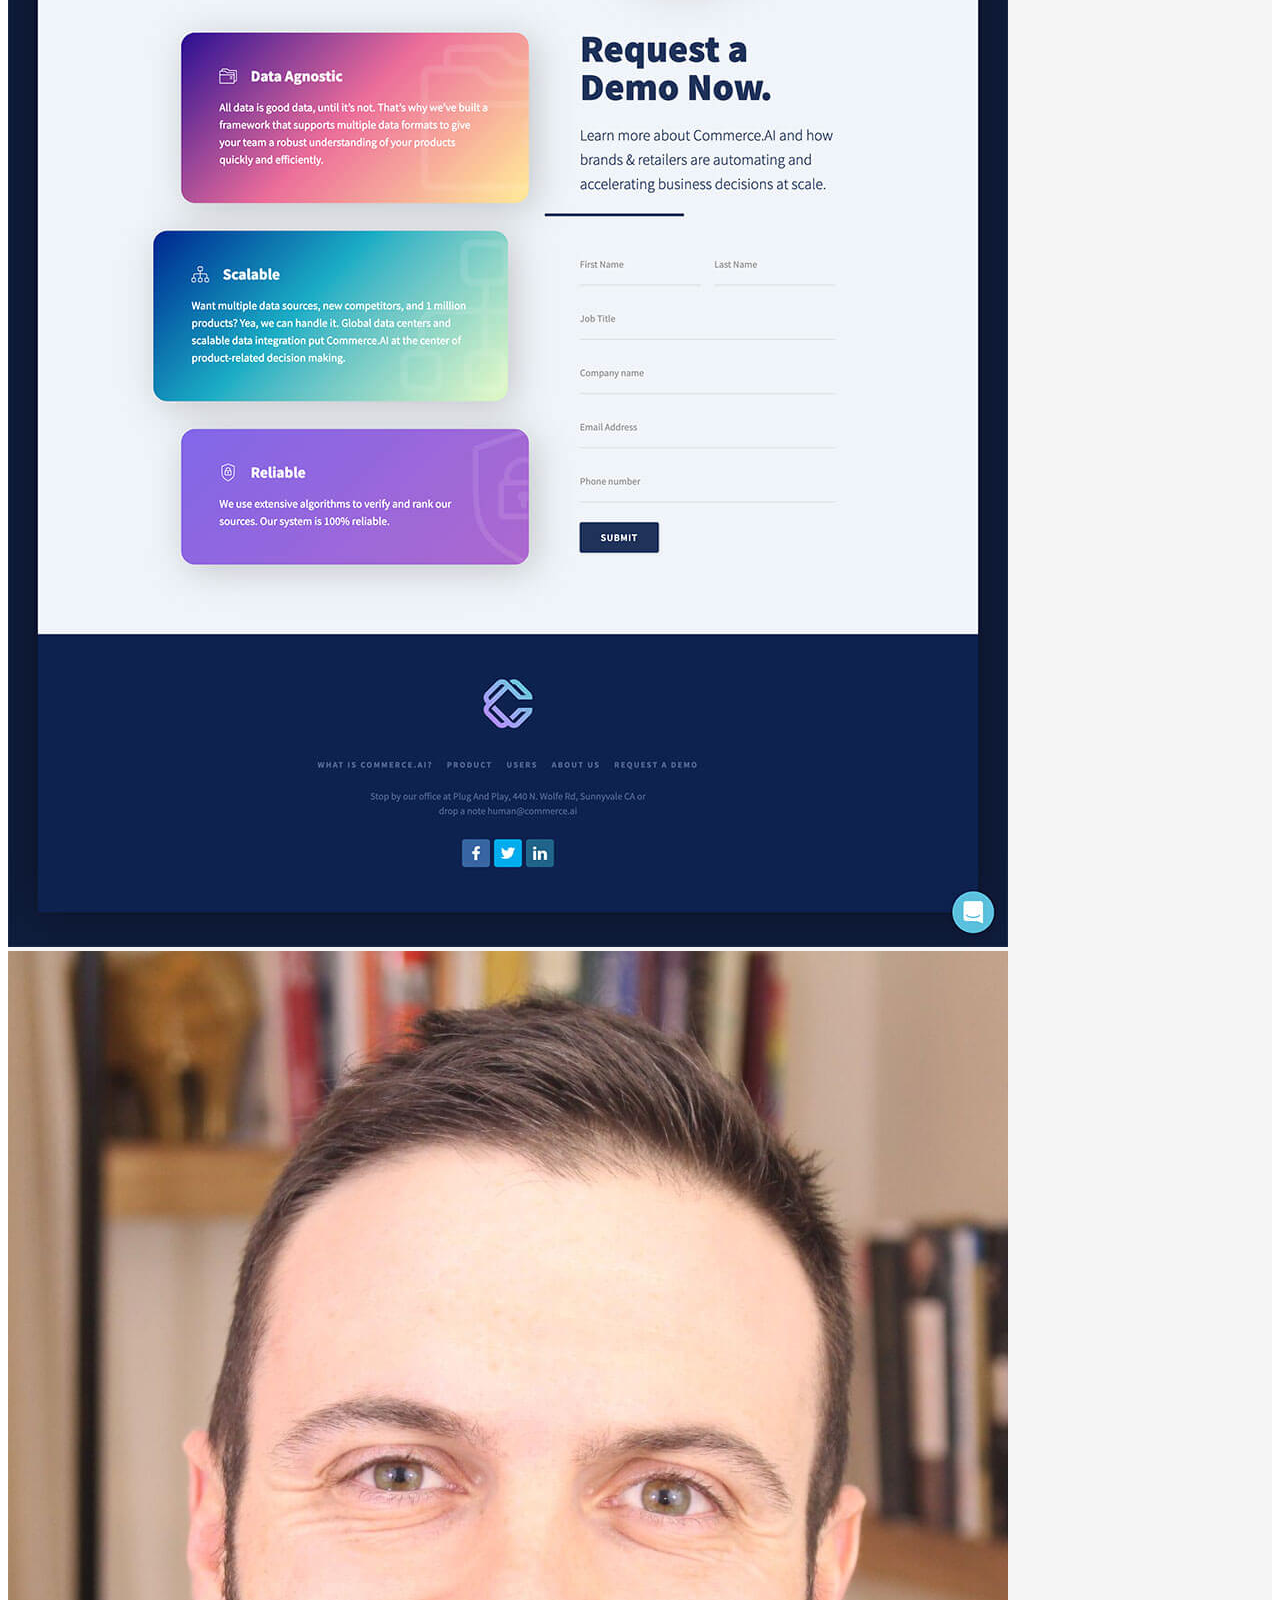
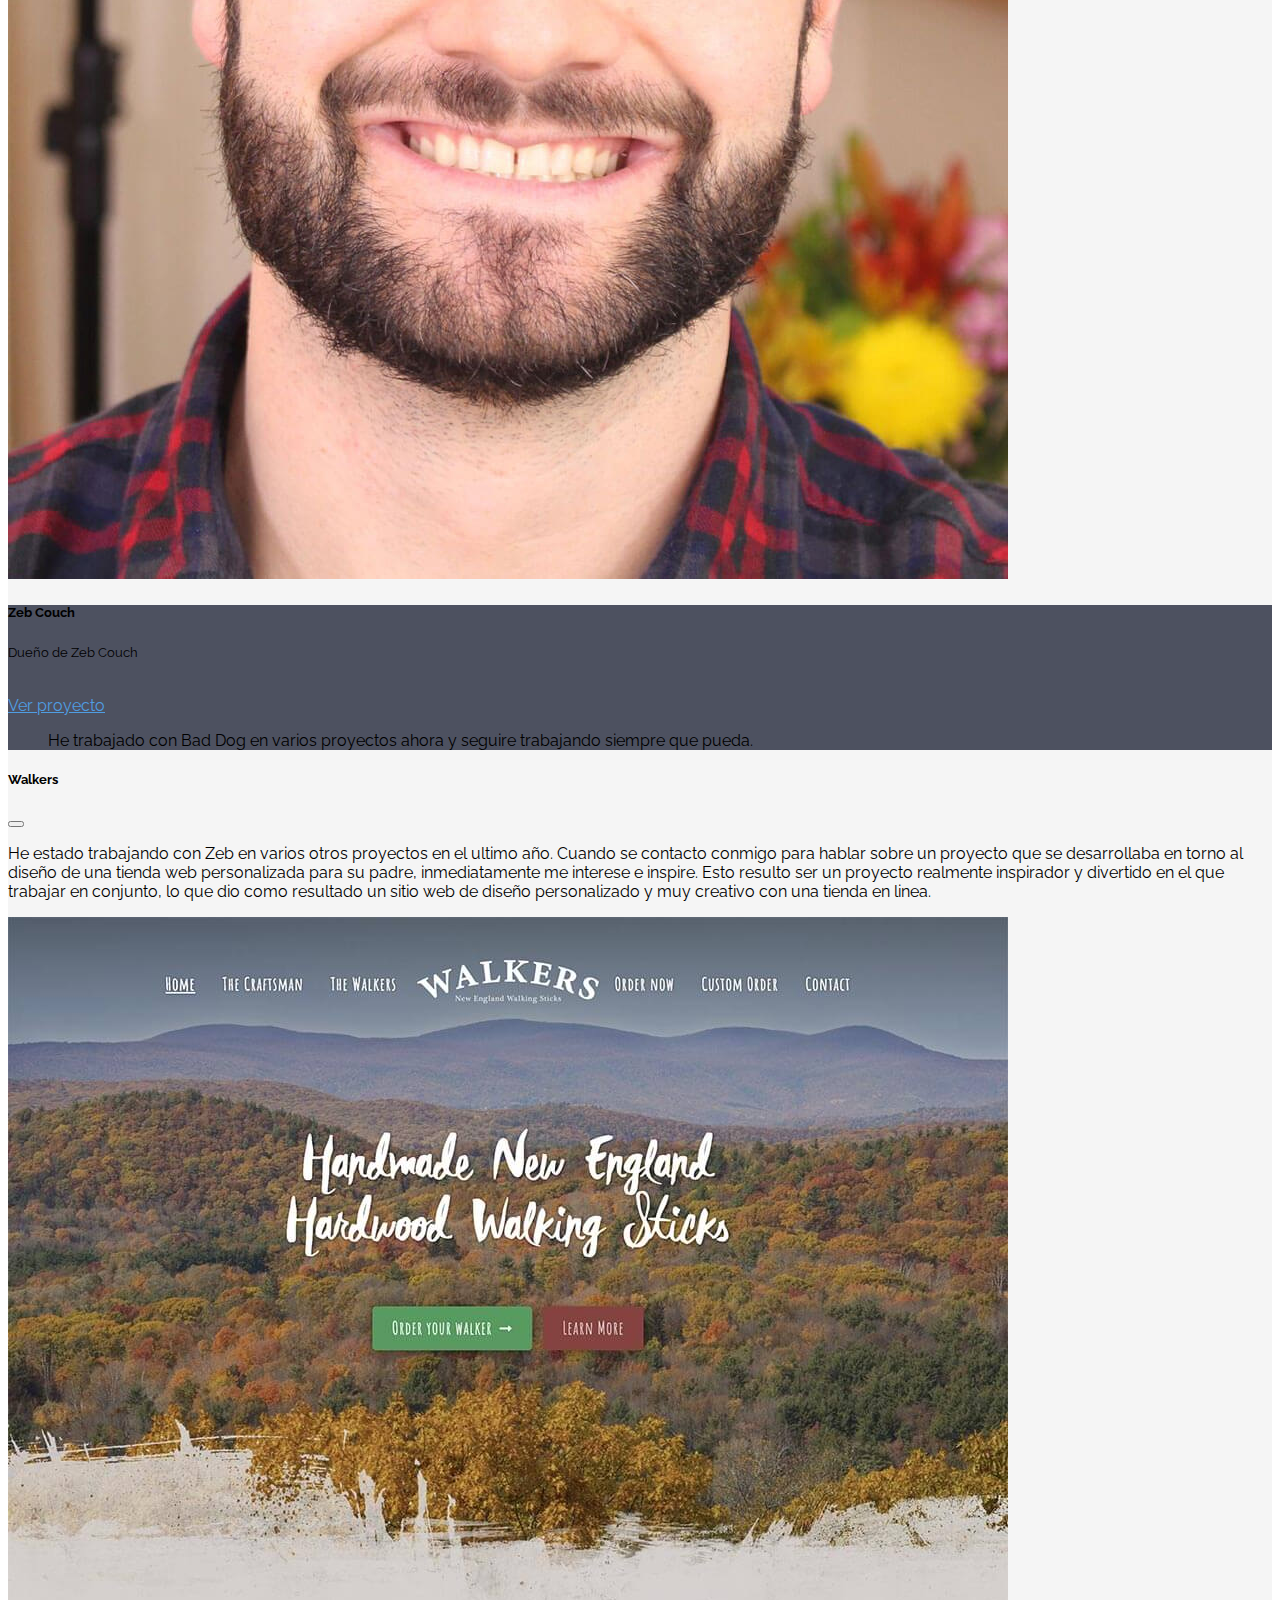
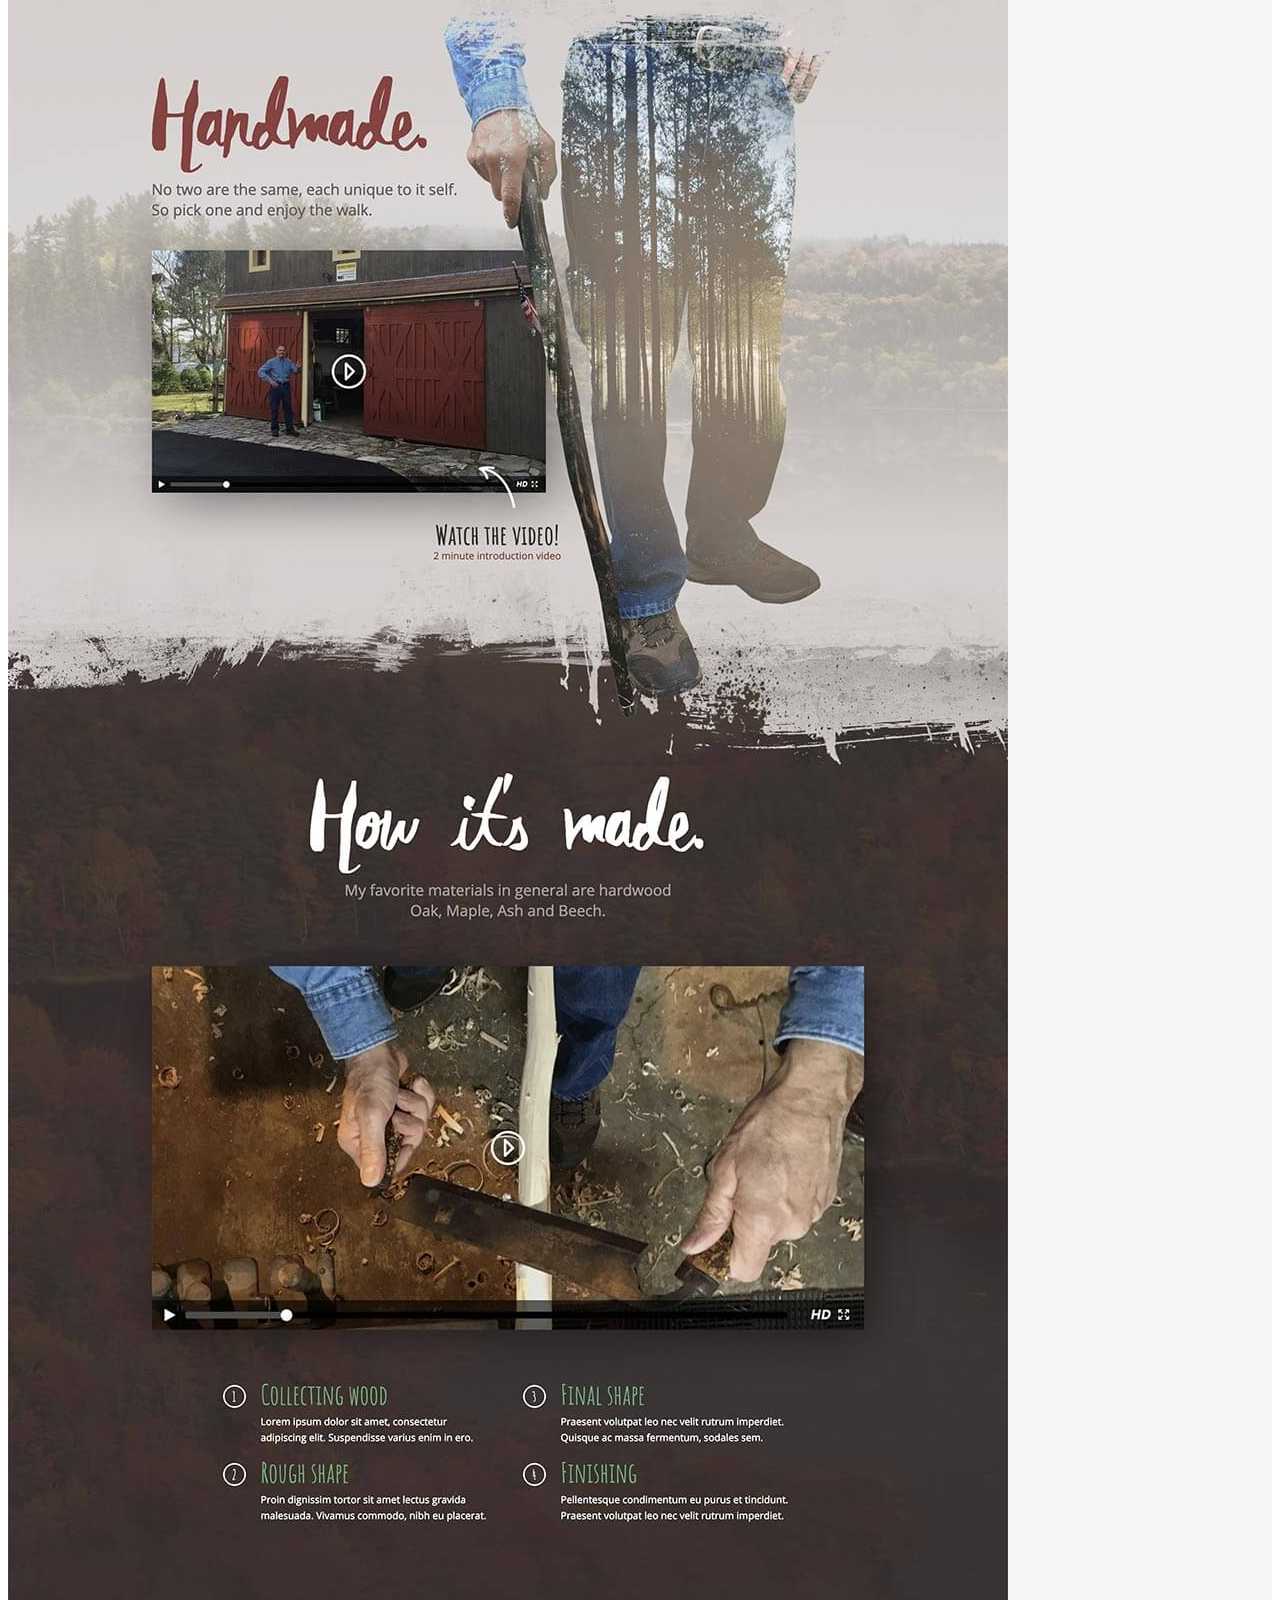
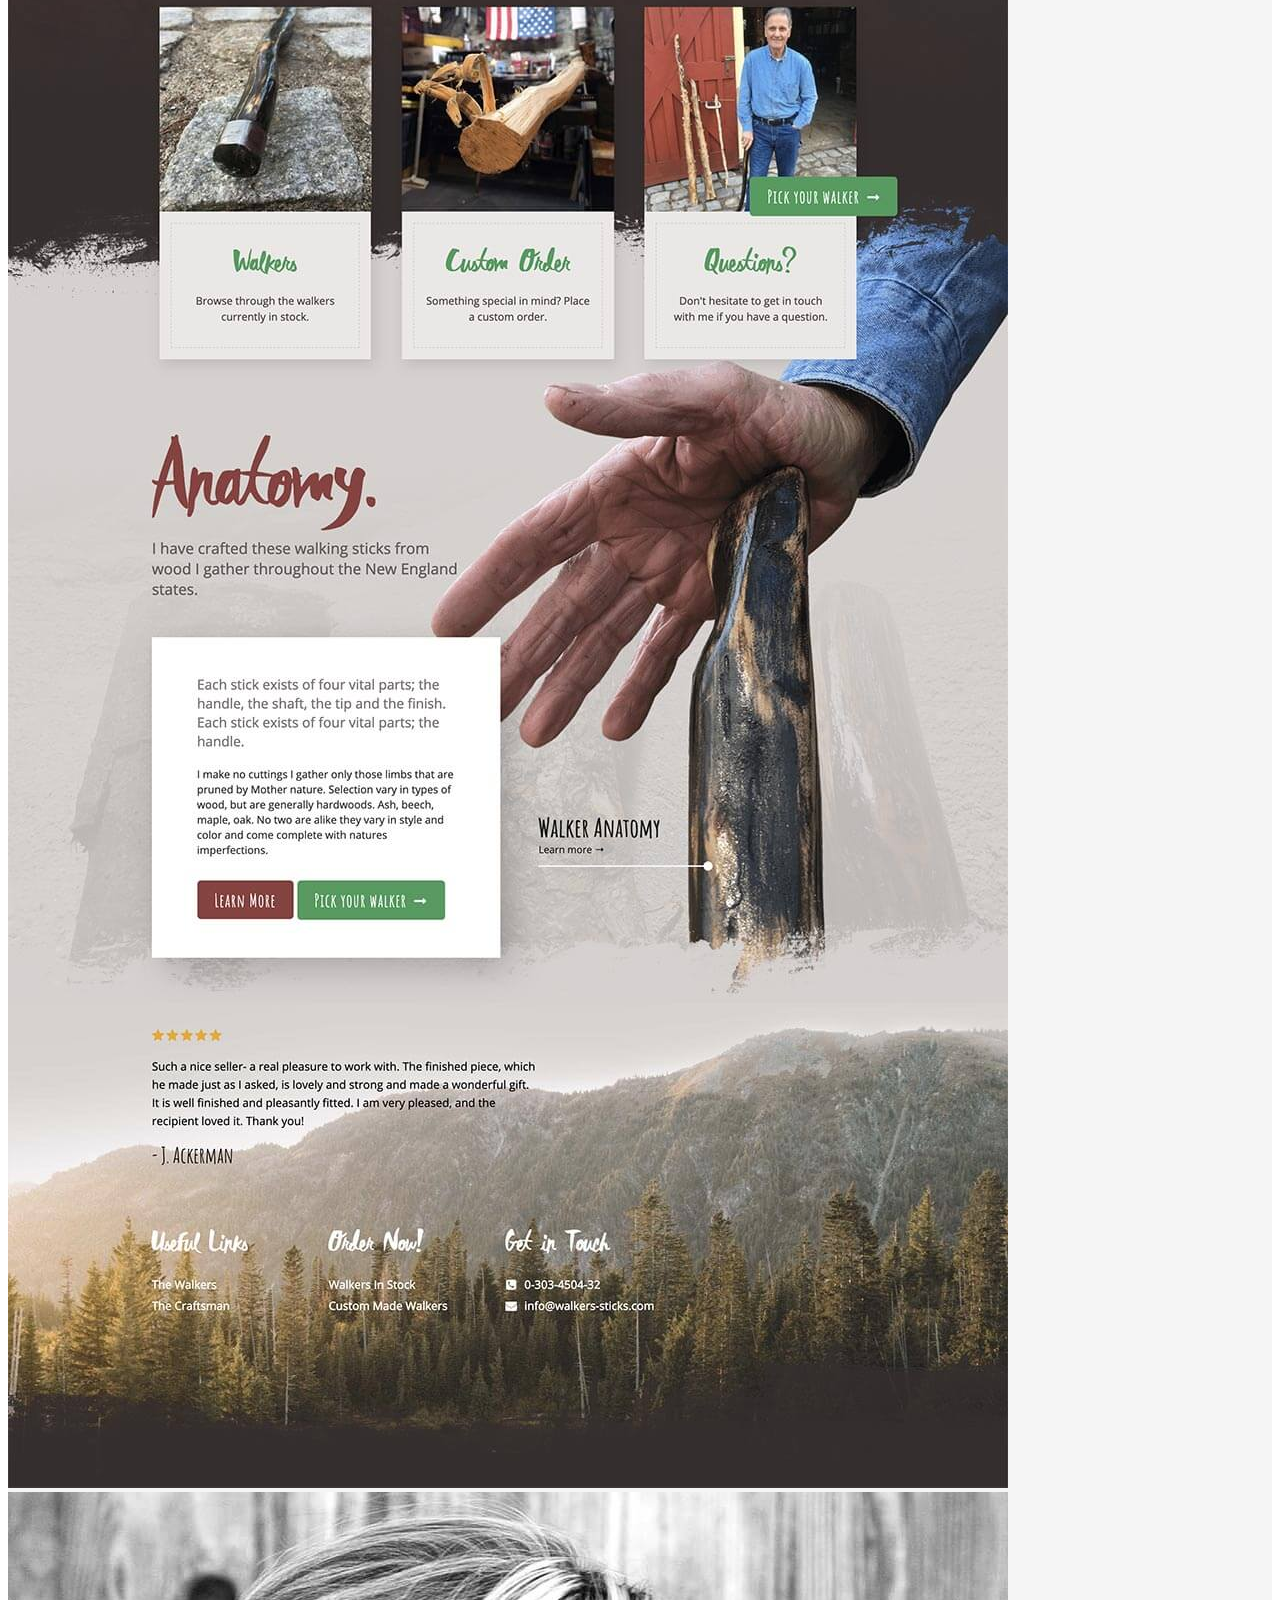
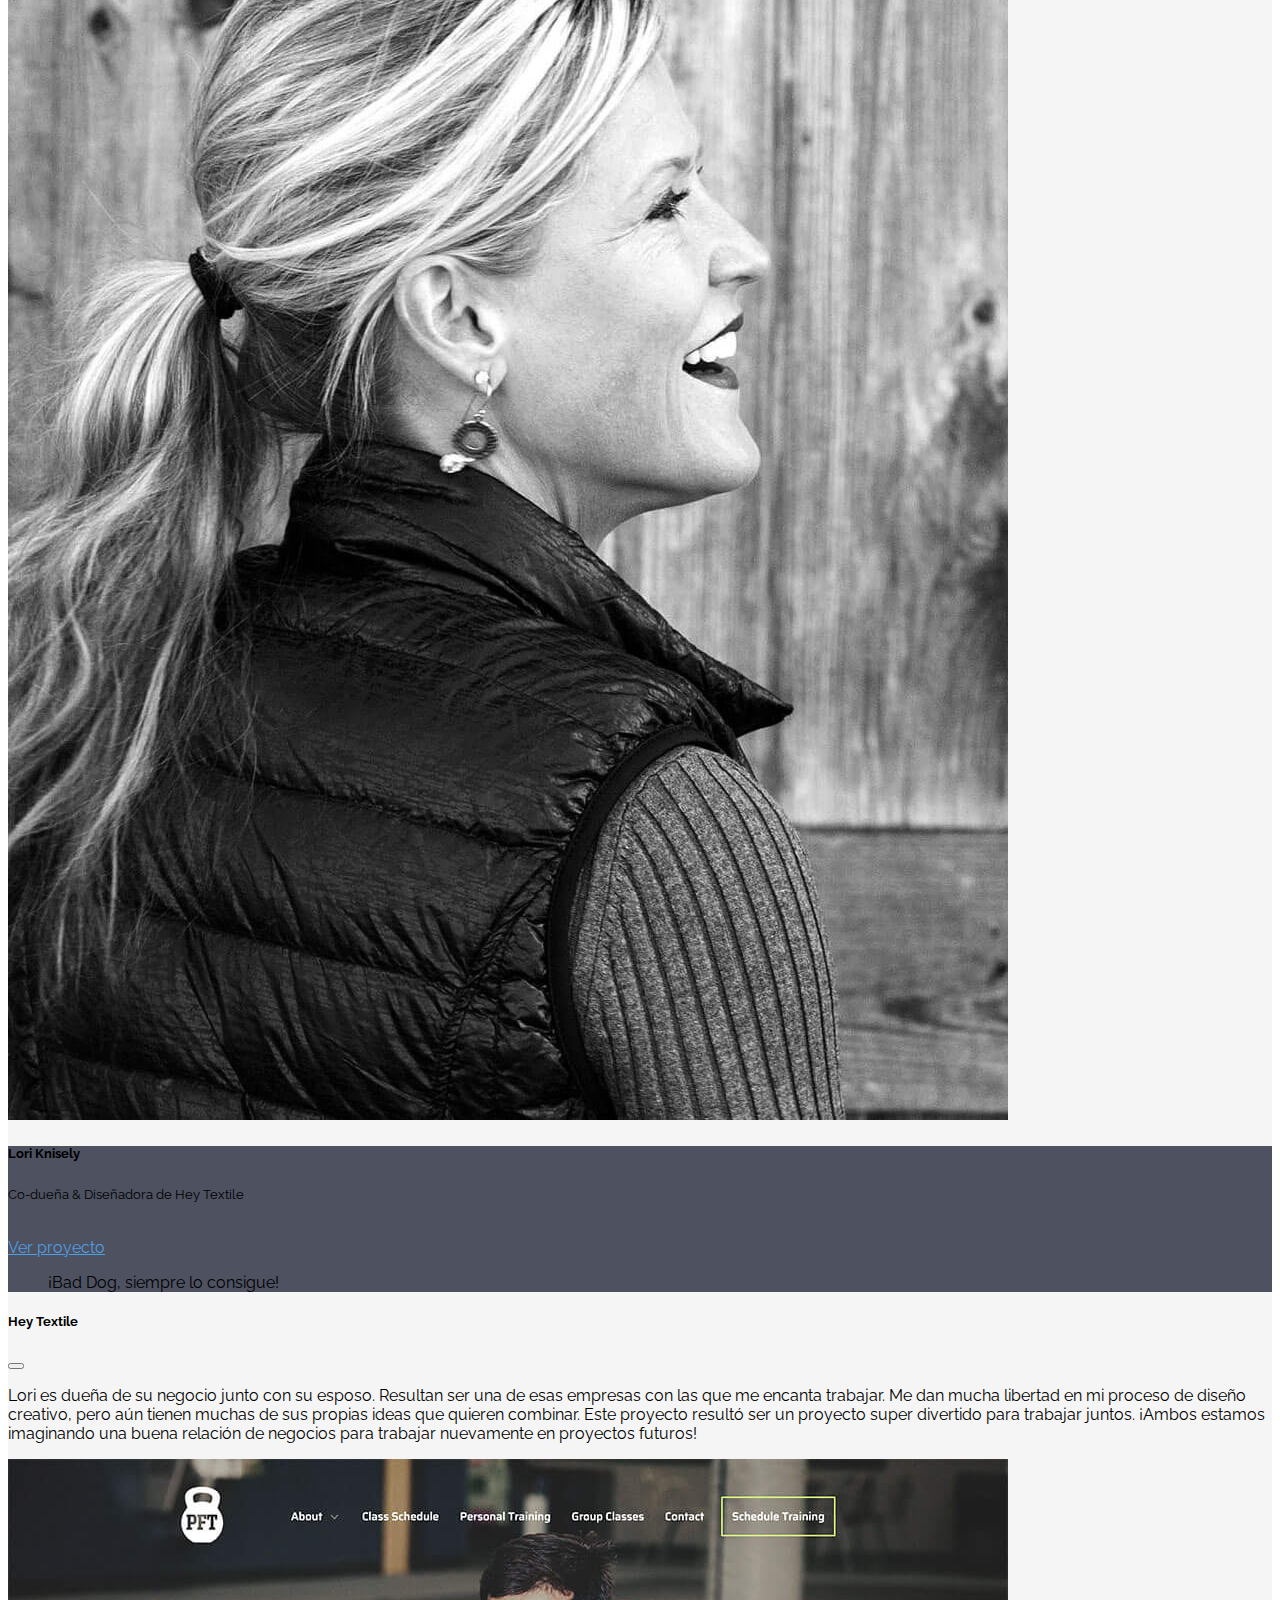
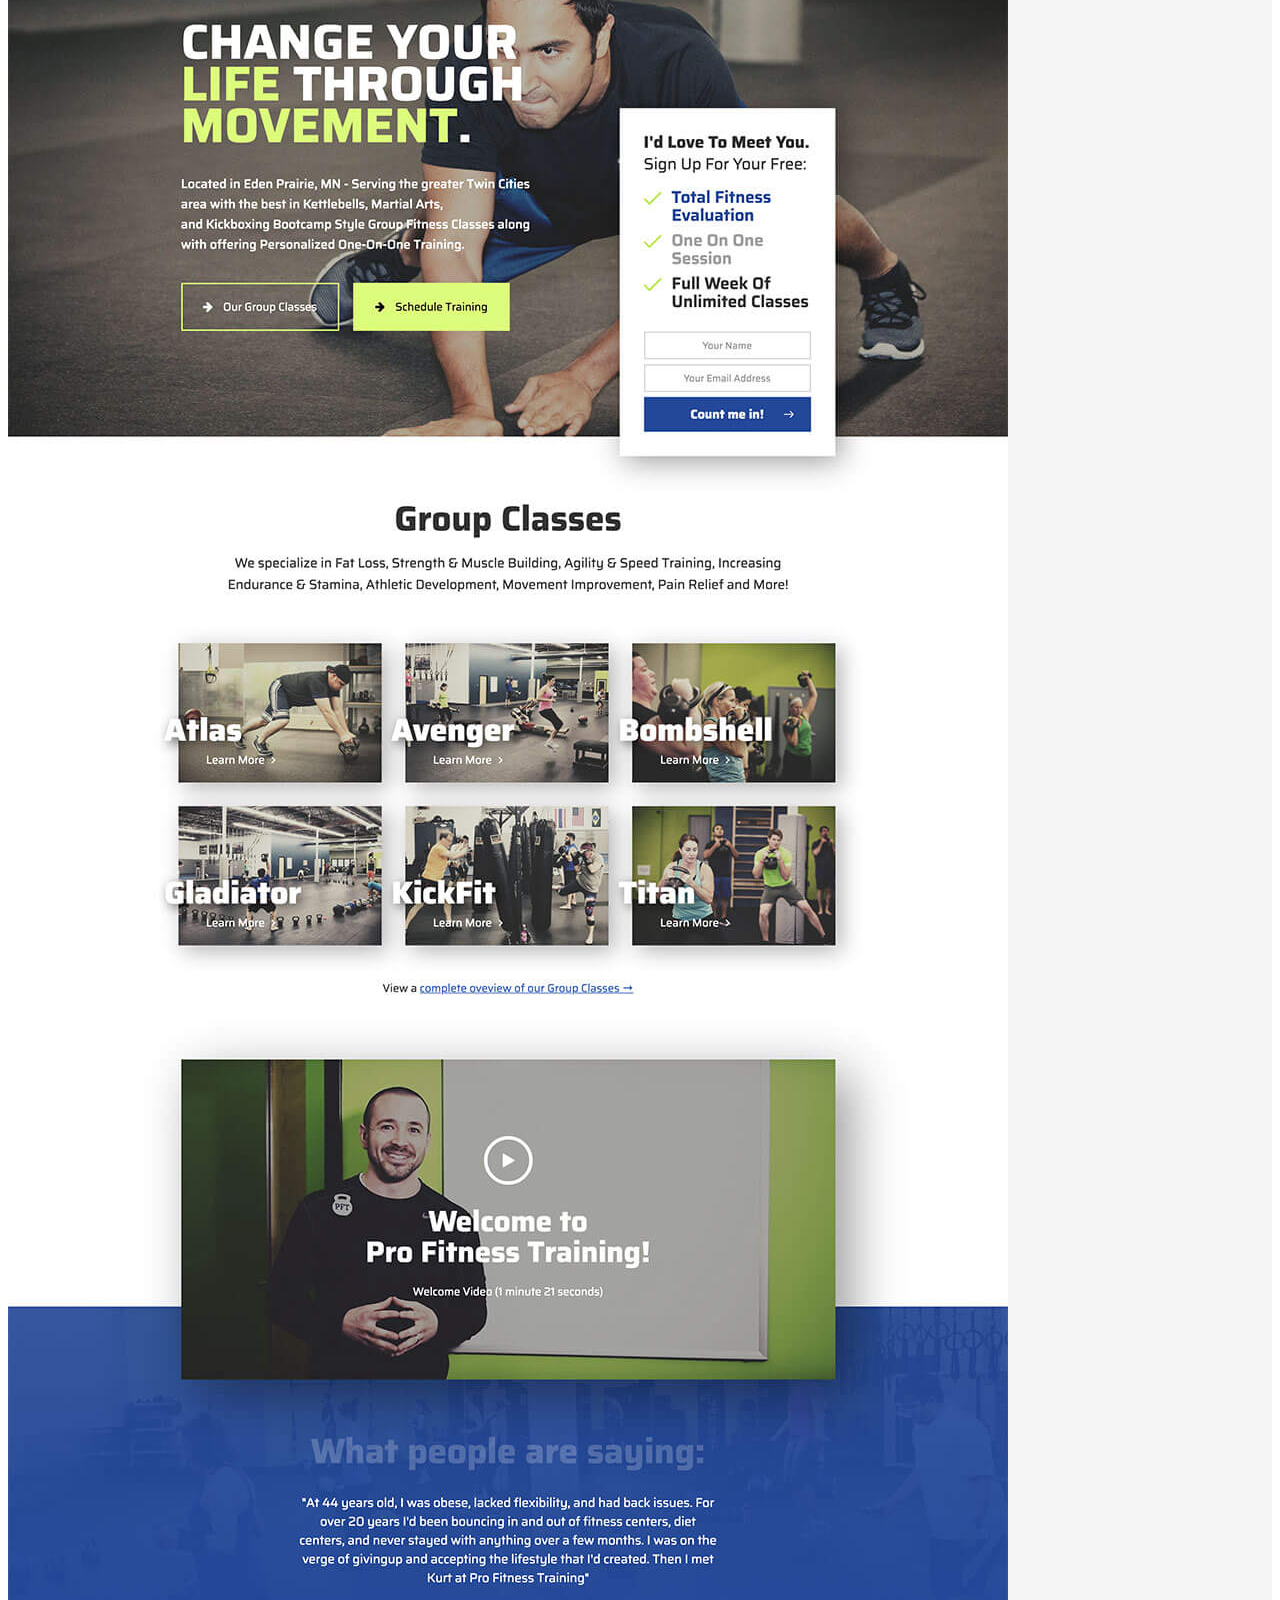
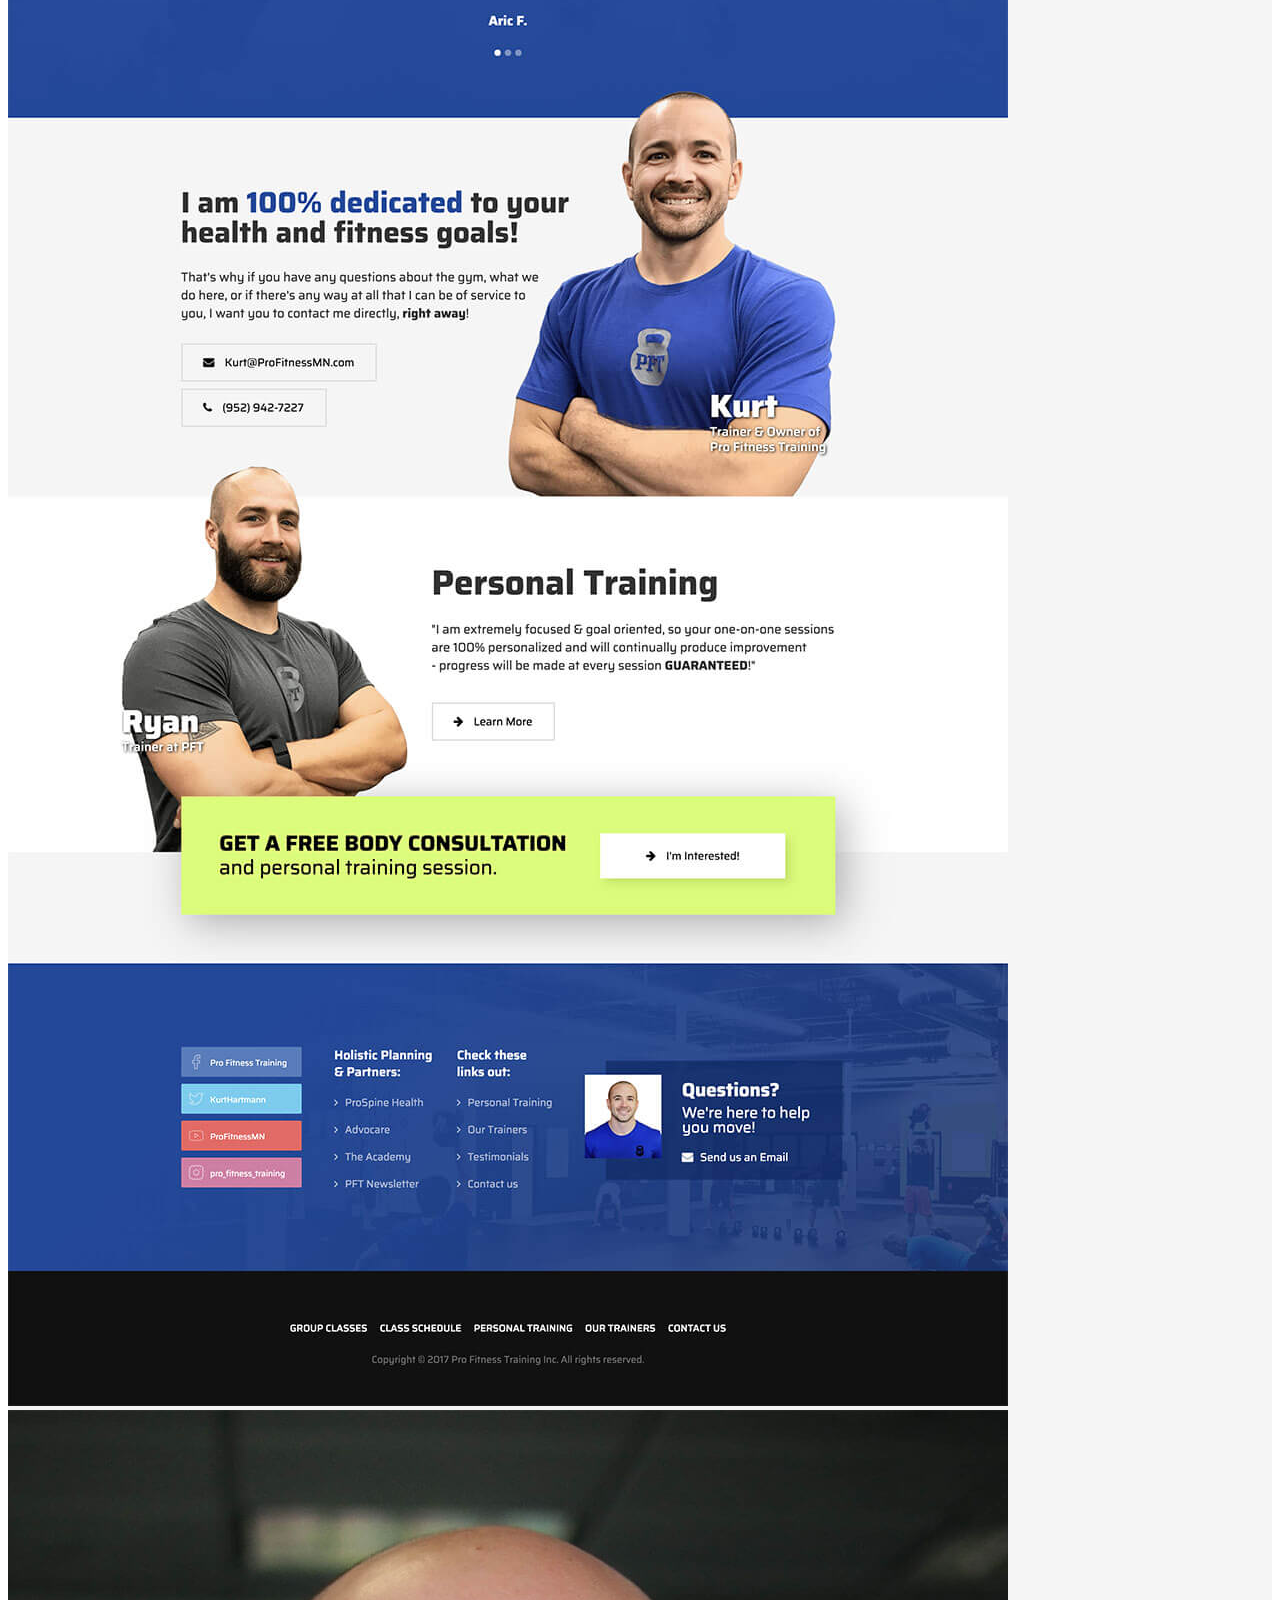
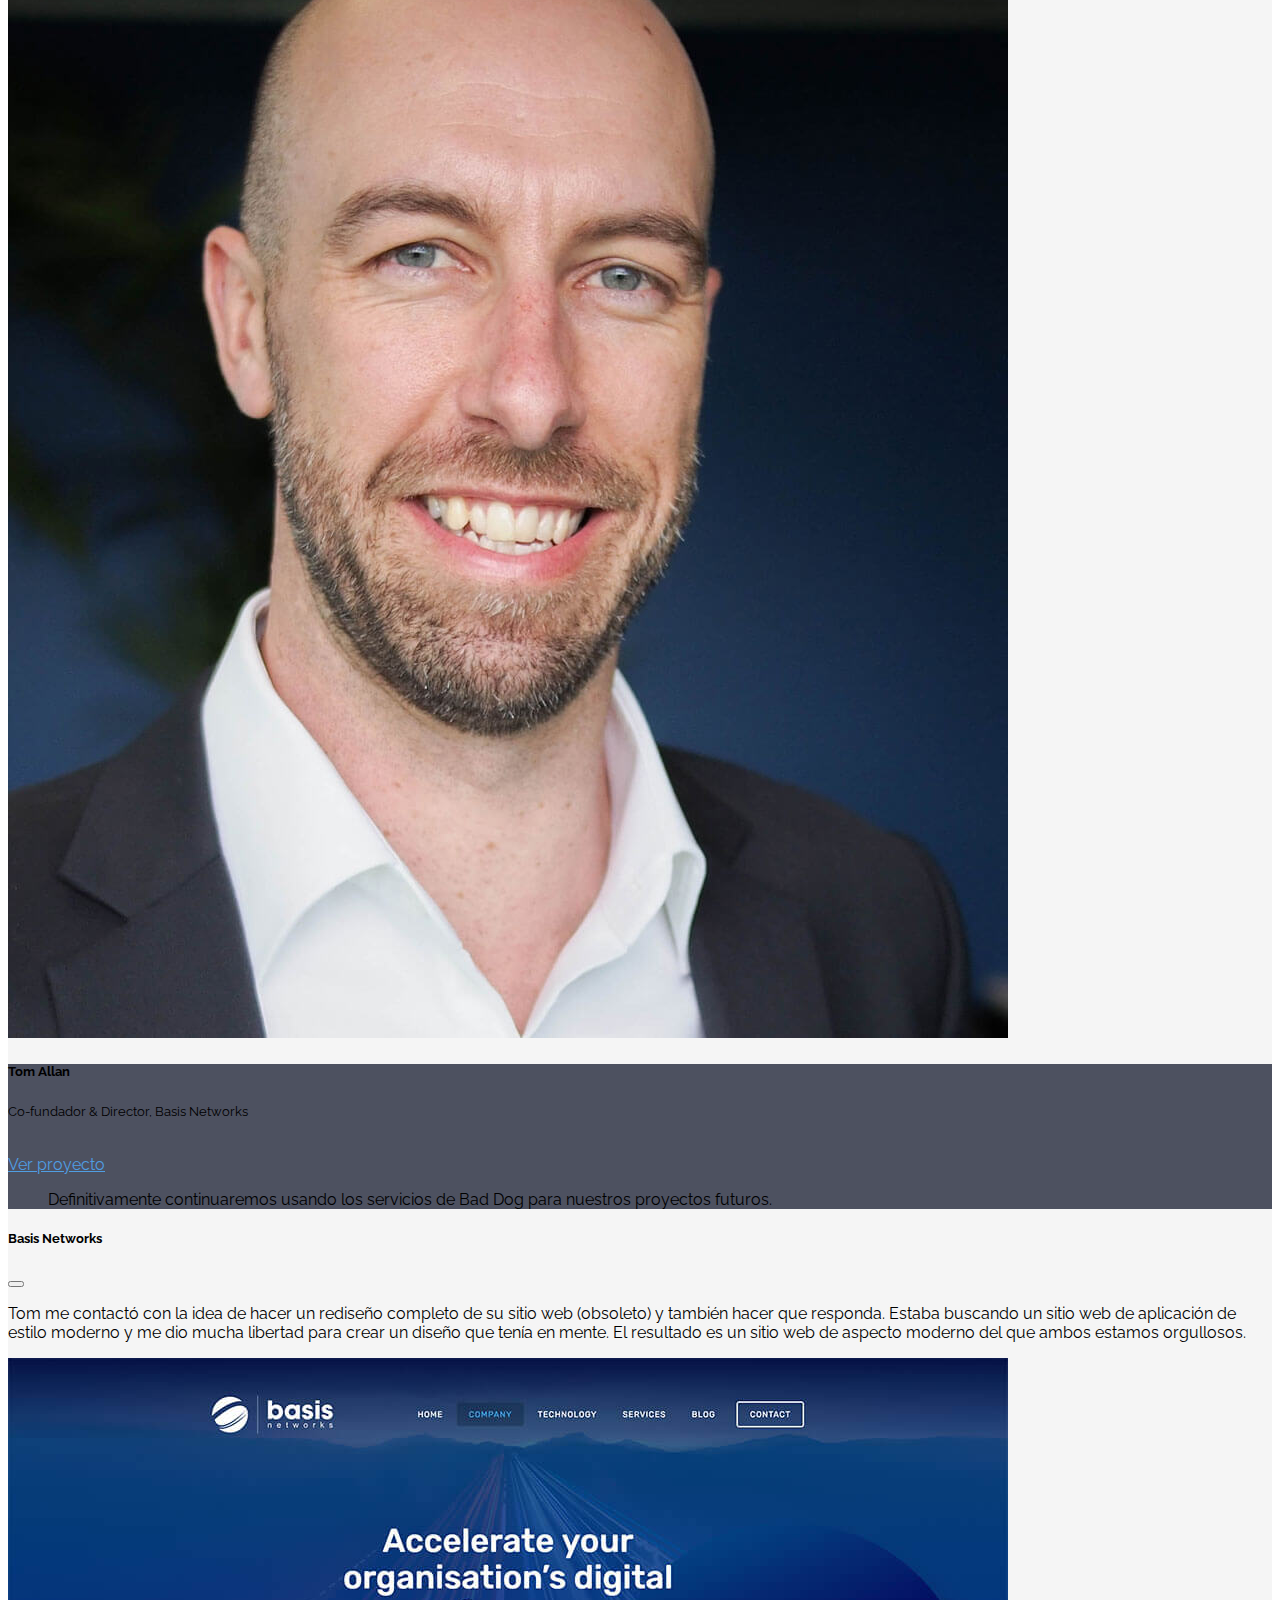
==== commit 3793ade5: "modificando links active en cada pagina" ====
--- a/clientes.html
+++ b/clientes.html
@@ -29,7 +29,7 @@
         <div class="collapse navbar-collapse" id="navbarNavDropdown">
         <ul class="navbar-nav ms-lg-auto">
             <li class="nav-item">
-                <a class="nav-link active" aria-current="page" href="index.html">Inicio</a>
+                <a class="nav-link" href="index.html">Inicio</a>
             </li>
             <li class="nav-item dropdown">
                 <a class="nav-link dropdown-toggle" href="sitios.html" role="button" data-bs-toggle="dropdown" aria-expanded="false">
@@ -42,7 +42,7 @@
             </ul>
             </li>
             <li class="nav-item">
-                <a class="nav-link" href="clientes.html#clientes">Clientes</a>
+                <a class="nav-link active" aria-current="page"  href="clientes.html#clientes">Clientes</a>
             </li>
             <li class="nav-item">
                 <a class="nav-link" href="comencemos.html#comencemos">Comencemos</a>
@@ -89,35 +89,34 @@
                             <div class="modal-dialog">
                             <div class="modal-content">
                                 <div class="modal-header">
-                                <h1 class="modal-title fs-5" id="exampleModalLabel">Modal title</h1>
-                                <button type="button" class="btn-close" data-bs-dismiss="modal" aria-label="Close"></button>
-                                </div>
-                                <div class="modal-body">
-                                ...
-                                </div>
-                                <div class="modal-footer">
-                                <button type="button" class="btn btn-secondary" data-bs-dismiss="modal">Close</button>
-                                <button type="button" class="btn btn-primary">Save changes</button>
-                                </div>
-                            </div>
-                            </div>
-                        </div>
-                    </article>
-                    <article class="col-12 col-sm-6 col-lg-4">
-                        <div class="card text-bg-dark rounded-0 border-0">
-                            <img src="img/clients-2.jpg" class="card-img" alt="Andy Pandharikar">
-                            <div class="card-img-overlay bg-second-alpha-color d-flex flex-column justify-content-md-center">
-                              <h5 class="card-title">Andy Pandharikar</h5>
-                              <p class="card-text">
-                                <small>CEO/Co-fundador, Commerce AI</small>
+                                <h5 class="modal-title fs-5" id="exampleModalLabel">Commerce AI</h5>
+                                <button type="button" class="btn-close" data-bs-dismiss="modal" aria-label="Close"></button>
+                                </div>
+                                <div class="modal-body">
+                                    <p>
+                                        Posicioné una nueva marca comercial (En linea) y 
+                                        diseñe un sitio web adaptado y hecho a medida.
+                                    </p>
+                                    <img class="img-fluid" src="./img/work-layout-1.jpg" alt="Commerce AI">
+                                </div>
+                            </div>
+                            </div>
+                        </div>
+                    </article>
+                    <article class="col-12 col-sm-6 col-lg-4">
+                        <div class="card text-bg-dark rounded-0 border-0">
+                            <img src="img/clients-2.jpg" class="card-img" alt="Zeb Couch">
+                            <div class="card-img-overlay bg-second-alpha-color d-flex flex-column justify-content-md-center">
+                              <h5 class="card-title">Zeb Couch</h5>
+                              <p class="card-text">
+                                <small>Dueño de Zeb Couch</small>
                               </p>
                               <br>
                               <a class="text-success" href="#" data-bs-toggle="modal" data-bs-target="#cliente-2">Ver proyecto</a>
                               <p class="card-text">
                                 <blockquote class="d-none d-md-block">
-                                    No estabamos satisfechos con ninguna de nuestras 
-                                    opciones anteriores. Pero Bad Dog tuvo lo que 
-                                    teniamos en mente.
+                                    He trabajado con Bad Dog en varios proyectos ahora y 
+                                    seguire trabajando siempre que pueda.
                                 </blockquote>
                               </p>
                             </div>
@@ -127,35 +126,39 @@
                             <div class="modal-dialog">
                             <div class="modal-content">
                                 <div class="modal-header">
-                                <h1 class="modal-title fs-5" id="#cliente-1">Modal title</h1>
-                                <button type="button" class="btn-close" data-bs-dismiss="modal" aria-label="Close"></button>
-                                </div>
-                                <div class="modal-body">
-                                ...
-                                </div>
-                                <div class="modal-footer">
-                                <button type="button" class="btn btn-secondary" data-bs-dismiss="modal">Close</button>
-                                <button type="button" class="btn btn-primary">Save changes</button>
-                                </div>
-                            </div>
-                            </div>
-                        </div>
-                    </article>
-                    <article class="col-12 col-sm-6 col-lg-4">
-                        <div class="card text-bg-dark rounded-0 border-0">
-                            <img src="img/clients-3.jpg" class="card-img" alt="Andy Pandharikar">
-                            <div class="card-img-overlay bg-second-alpha-color d-flex flex-column justify-content-md-center">
-                              <h5 class="card-title">Andy Pandharikar</h5>
-                              <p class="card-text">
-                                <small>CEO/Co-fundador, Commerce AI</small>
+                                <h5 class="modal-title fs-5" id="#cliente-2">Walkers</h5>
+                                <button type="button" class="btn-close" data-bs-dismiss="modal" aria-label="Close"></button>
+                                </div>
+                                <div class="modal-body">
+                                    <p>
+                                        He estado trabajando con Zeb en varios otros proyectos 
+                                        en el ultimo año. Cuando se contacto conmigo para hablar 
+                                        sobre un proyecto que se desarrollaba en torno al diseño 
+                                        de una tienda web personalizada para su padre, inmediatamente 
+                                        me interese e inspire. Esto resulto ser un proyecto realmente 
+                                        inspirador y divertido en el que trabajar en conjunto, lo que dio 
+                                        como resultado un sitio web de diseño personalizado y muy creativo 
+                                        con una tienda en linea.
+                                    </p>
+                                    <img class="img-fluid" src="./img/work-layout-2.jpg" alt="Walkers">
+                                </div>
+                            </div>
+                            </div>
+                        </div>
+                    </article>
+                    <article class="col-12 col-sm-6 col-lg-4">
+                        <div class="card text-bg-dark rounded-0 border-0">
+                            <img src="img/clients-3.jpg" class="card-img" alt="Lori Knisely">
+                            <div class="card-img-overlay bg-second-alpha-color d-flex flex-column justify-content-md-center">
+                              <h5 class="card-title">Lori Knisely</h5>
+                              <p class="card-text">
+                                <small>Co-dueña & Diseñadora de Hey Textile</small>
                               </p>
                               <br>
                               <a class="text-success" href="#" data-bs-toggle="modal" data-bs-target="#cliente-3">Ver proyecto</a>
                               <p class="card-text">
                                 <blockquote class="d-none d-md-block">
-                                    No estabamos satisfechos con ninguna de nuestras 
-                                    opciones anteriores. Pero Bad Dog tuvo lo que 
-                                    teniamos en mente.
+                                    ¡Bad Dog, siempre lo consigue!
                                 </blockquote>
                               </p>
                             </div>
@@ -165,35 +168,38 @@
                             <div class="modal-dialog">
                             <div class="modal-content">
                                 <div class="modal-header">
-                                <h1 class="modal-title fs-5" id="#cliente-1">Modal title</h1>
-                                <button type="button" class="btn-close" data-bs-dismiss="modal" aria-label="Close"></button>
-                                </div>
-                                <div class="modal-body">
-                                ...
-                                </div>
-                                <div class="modal-footer">
-                                <button type="button" class="btn btn-secondary" data-bs-dismiss="modal">Close</button>
-                                <button type="button" class="btn btn-primary">Save changes</button>
-                                </div>
-                            </div>
-                            </div>
-                        </div>
-                    </article>
-                    <article class="col-12 col-sm-6 col-lg-4">
-                        <div class="card text-bg-dark rounded-0 border-0">
-                            <img src="img/clients-4.jpg" class="card-img" alt="Andy Pandharikar">
-                            <div class="card-img-overlay bg-second-alpha-color d-flex flex-column justify-content-md-center">
-                              <h5 class="card-title">Andy Pandharikar</h5>
-                              <p class="card-text">
-                                <small>CEO/Co-fundador, Commerce AI</small>
+                                <h5 class="modal-title fs-5" id="#cliente-3">Hey Textile</h5>
+                                <button type="button" class="btn-close" data-bs-dismiss="modal" aria-label="Close"></button>
+                                </div>
+                                <div class="modal-body">
+                                <p>
+                                    Lori es dueña de su negocio junto con su esposo. Resultan ser 
+                                    una de esas empresas con las que me encanta trabajar. Me dan mucha 
+                                    libertad en mi proceso de diseño creativo, pero aún tienen muchas de 
+                                    sus propias ideas que quieren combinar. Este proyecto resultó ser un 
+                                    proyecto super divertido para trabajar juntos. ¡Ambos estamos imaginando 
+                                    una buena relación de negocios para trabajar nuevamente en proyectos futuros!
+                                </p>
+                                <img class="img-fluid" src="./img/work-layout-3.jpg" alt="Hey Textile">
+                                </div>
+                            </div>
+                            </div>
+                        </div>
+                    </article>
+                    <article class="col-12 col-sm-6 col-lg-4">
+                        <div class="card text-bg-dark rounded-0 border-0">
+                            <img src="img/clients-4.jpg" class="card-img" alt="Tom Allan">
+                            <div class="card-img-overlay bg-second-alpha-color d-flex flex-column justify-content-md-center">
+                              <h5 class="card-title">Tom Allan</h5>
+                              <p class="card-text">
+                                <small>Co-fundador & Director, Basis Networks</small>
                               </p>
                               <br>
                               <a class="text-success" href="#" data-bs-toggle="modal" data-bs-target="#cliente-4">Ver proyecto</a>
                               <p class="card-text">
                                 <blockquote class="d-none d-md-block">
-                                    No estabamos satisfechos con ninguna de nuestras 
-                                    opciones anteriores. Pero Bad Dog tuvo lo que 
-                                    teniamos en mente.
+                                    Definitivamente continuaremos usando los servicios
+                                    de Bad Dog para nuestros proyectos futuros.
                                 </blockquote>
                               </p>
                             </div>
@@ -203,35 +209,35 @@
                             <div class="modal-dialog">
                             <div class="modal-content">
                                 <div class="modal-header">
-                                <h1 class="modal-title fs-5" id="#cliente-1">Modal title</h1>
-                                <button type="button" class="btn-close" data-bs-dismiss="modal" aria-label="Close"></button>
-                                </div>
-                                <div class="modal-body">
-                                ...
-                                </div>
-                                <div class="modal-footer">
-                                <button type="button" class="btn btn-secondary" data-bs-dismiss="modal">Close</button>
-                                <button type="button" class="btn btn-primary">Save changes</button>
-                                </div>
-                            </div>
-                            </div>
-                        </div>
-                    </article>
-                    <article class="col-12 col-sm-6 col-lg-4">
-                        <div class="card text-bg-dark rounded-0 border-0">
-                            <img src="img/clients-5.jpg" class="card-img" alt="Andy Pandharikar">
-                            <div class="card-img-overlay bg-second-alpha-color d-flex flex-column justify-content-md-center">
-                              <h5 class="card-title">Andy Pandharikar</h5>
-                              <p class="card-text">
-                                <small>CEO/Co-fundador, Commerce AI</small>
+                                <h5 class="modal-title fs-5" id="#cliente-1">Basis Networks</h5>
+                                <button type="button" class="btn-close" data-bs-dismiss="modal" aria-label="Close"></button>
+                                </div>
+                                <div class="modal-body">
+                                <p>
+                                    Tom me contactó con la idea de hacer un rediseño completo de su sitio web (obsoleto) 
+                                    y también hacer que responda. Estaba buscando un sitio web de aplicación de estilo 
+                                    moderno y me dio mucha libertad para crear un diseño que tenía en mente. El resultado 
+                                    es un sitio web de aspecto moderno del que ambos estamos orgullosos.
+                                </p>
+                                <img class="img-fluid" src="./img/work-layout-4.jpg" alt="Basis Networks">
+                                </div>
+                            </div>
+                            </div>
+                        </div>
+                    </article>
+                    <article class="col-12 col-sm-6 col-lg-4">
+                        <div class="card text-bg-dark rounded-0 border-0">
+                            <img src="img/clients-5.jpg" class="card-img" alt="Jin Choeh">
+                            <div class="card-img-overlay bg-second-alpha-color d-flex flex-column justify-content-md-center">
+                              <h5 class="card-title">Jin Choeh</h5>
+                              <p class="card-text">
+                                <small>Co-founder & CEO Swingvy</small>
                               </p>
                               <br>
                               <a class="text-success" href="#" data-bs-toggle="modal" data-bs-target="#cliente-5">Ver proyecto</a>
                               <p class="card-text">
                                 <blockquote class="d-none d-md-block">
-                                    No estabamos satisfechos con ninguna de nuestras 
-                                    opciones anteriores. Pero Bad Dog tuvo lo que 
-                                    teniamos en mente.
+                                    Bad Dog estaba más allá de nuestras expectativas.
                                 </blockquote>
                               </p>
                             </div>
@@ -241,35 +247,34 @@
                             <div class="modal-dialog">
                             <div class="modal-content">
                                 <div class="modal-header">
-                                <h1 class="modal-title fs-5" id="#cliente-1">Modal title</h1>
-                                <button type="button" class="btn-close" data-bs-dismiss="modal" aria-label="Close"></button>
-                                </div>
-                                <div class="modal-body">
-                                ...
-                                </div>
-                                <div class="modal-footer">
-                                <button type="button" class="btn btn-secondary" data-bs-dismiss="modal">Close</button>
-                                <button type="button" class="btn btn-primary">Save changes</button>
-                                </div>
-                            </div>
-                            </div>
-                        </div>
-                    </article>
-                    <article class="col-12 col-sm-6 col-lg-4">
-                        <div class="card text-bg-dark rounded-0 border-0">
-                            <img src="img/clients-6.jpg" class="card-img" alt="Andy Pandharikar">
-                            <div class="card-img-overlay bg-second-alpha-color d-flex flex-column justify-content-md-center">
-                              <h5 class="card-title">Andy Pandharikar</h5>
-                              <p class="card-text">
-                                <small>CEO/Co-fundador, Commerce AI</small>
+                                <h5 class="modal-title fs-5" id="#cliente-5">Swingvy</h5>
+                                <button type="button" class="btn-close" data-bs-dismiss="modal" aria-label="Close"></button>
+                                </div>
+                                <div class="modal-body">
+                                <p>
+                                    He estado trabajando con el equipo de Shale Capital Group desde 2014. Hemos trabajado juntos en 
+                                    varios proyectos de sitios web de (re) diseño y (re) marca. Estoy muy contento de que nuestra 
+                                    relación continua demuestre que puedo ofrecer la calidad que requieren en sus proyectos.
+                                </p>
+                                <img class="img-fluid" src="./img/work-layout-5.jpg" alt="Swingvy">
+                                </div>
+                            </div>
+                            </div>
+                        </div>
+                    </article>
+                    <article class="col-12 col-sm-6 col-lg-4">
+                        <div class="card text-bg-dark rounded-0 border-0">
+                            <img src="img/clients-6.jpg" class="card-img" alt="Jennifer Blair">
+                            <div class="card-img-overlay bg-second-alpha-color d-flex flex-column justify-content-md-center">
+                              <h5 class="card-title">Jennifer Blair</h5>
+                              <p class="card-text">
+                                <small>CEO Lash Spa Studio</small>
                               </p>
                               <br>
                               <a class="text-success" href="#" data-bs-toggle="modal" data-bs-target="#cliente-6">Ver proyecto</a>
                               <p class="card-text">
                                 <blockquote class="d-none d-md-block">
-                                    No estabamos satisfechos con ninguna de nuestras 
-                                    opciones anteriores. Pero Bad Dog tuvo lo que 
-                                    teniamos en mente.
+                                    Hemos encontrado un socio perfecto para nuestras necesidades de diseño y marca.
                                 </blockquote>
                               </p>
                             </div>
@@ -279,35 +284,36 @@
                             <div class="modal-dialog">
                             <div class="modal-content">
                                 <div class="modal-header">
-                                <h1 class="modal-title fs-5" id="#cliente-1">Modal title</h1>
-                                <button type="button" class="btn-close" data-bs-dismiss="modal" aria-label="Close"></button>
-                                </div>
-                                <div class="modal-body">
-                                ...
-                                </div>
-                                <div class="modal-footer">
-                                <button type="button" class="btn btn-secondary" data-bs-dismiss="modal">Close</button>
-                                <button type="button" class="btn btn-primary">Save changes</button>
-                                </div>
-                            </div>
-                            </div>
-                        </div>
-                    </article>
-                    <article class="col-12 col-sm-6 col-lg-4">
-                        <div class="card text-bg-dark rounded-0 border-0">
-                            <img src="img/clients-7.jpg" class="card-img" alt="Andy Pandharikar">
-                            <div class="card-img-overlay bg-second-alpha-color d-flex flex-column justify-content-md-center">
-                              <h5 class="card-title">Andy Pandharikar</h5>
-                              <p class="card-text">
-                                <small>CEO/Co-fundador, Commerce AI</small>
+                                <h5 class="modal-title fs-5" id="#cliente-6">Lash Spa Studio</h5>
+                                <button type="button" class="btn-close" data-bs-dismiss="modal" aria-label="Close"></button>
+                                </div>
+                                <div class="modal-body">
+                                <p>
+                                    He estado trabajando con el equipo de Lash Spa Studio desde 2014. 
+                                    Hemos trabajado juntos en varios proyectos de sitios web de (re) diseño y 
+                                    (re) marca. Estoy muy contento de que nuestra relación continua demuestre 
+                                    que puedo ofrecer la calidad que requieren en sus proyectos.
+                                </p>
+                                <img class="img-fluid" src="./img/work-layout-6.jpg" alt="Lash Spa Studi">
+                                </div>
+                            </div>
+                            </div>
+                        </div>
+                    </article>
+                    <article class="col-12 col-sm-6 col-lg-4">
+                        <div class="card text-bg-dark rounded-0 border-0">
+                            <img src="img/clients-7.jpg" class="card-img" alt="Sietse Kingma">
+                            <div class="card-img-overlay bg-second-alpha-color d-flex flex-column justify-content-md-center">
+                              <h5 class="card-title">Sietse Kingma</h5>
+                              <p class="card-text">
+                                <small>Co-fundador Bambuu BV</small>
                               </p>
                               <br>
                               <a class="text-success" href="#" data-bs-toggle="modal" data-bs-target="#cliente-7">Ver proyecto</a>
                               <p class="card-text">
                                 <blockquote class="d-none d-md-block">
-                                    No estabamos satisfechos con ninguna de nuestras 
-                                    opciones anteriores. Pero Bad Dog tuvo lo que 
-                                    teniamos en mente.
+                                    Bad Dog crea sitios impresionantes, estrategias 
+                                    increíbles y mucho más.
                                 </blockquote>
                               </p>
                             </div>
@@ -317,15 +323,17 @@
                             <div class="modal-dialog">
                             <div class="modal-content">
                                 <div class="modal-header">
-                                <h1 class="modal-title fs-5" id="#cliente-1">Modal title</h1>
-                                <button type="button" class="btn-close" data-bs-dismiss="modal" aria-label="Close"></button>
-                                </div>
-                                <div class="modal-body">
-                                ...
-                                </div>
-                                <div class="modal-footer">
-                                <button type="button" class="btn btn-secondary" data-bs-dismiss="modal">Close</button>
-                                <button type="button" class="btn btn-primary">Save changes</button>
+                                <h5 class="modal-title fs-5" id="#cliente-7">Bambuu</h5>
+                                <button type="button" class="btn-close" data-bs-dismiss="modal" aria-label="Close"></button>
+                                </div>
+                                <div class="modal-body">
+                                <p>
+                                    He estado trabajando con Bambuu BV como diseñador gráfico y diseñador web de 
+                                    forma regular desde 2014. Bambuu ha demostrado ser un negocio de inicio muy 
+                                    exitoso en los Países Bajos y estoy muy contento de poder ofrecer la calidad 
+                                    de trabajo que ofrecen. Requieren en sus proyectos.
+                                </p>
+                                <img src="./img/work-layout-7.jpg" alt="Bambuu" class="img-fluid">
                                 </div>
                             </div>
                             </div>
@@ -333,19 +341,17 @@
                     </article>
                     <article class="col-12">
                         <div class="card text-bg-dark rounded-0 border-0">
-                            <img src="img/clients-8.jpg" class="card-img" alt="Andy Pandharikar">
-                            <div class="card-img-overlay bg-second-alpha-color d-flex flex-column justify-content-md-center">
-                              <h5 class="card-title">Andy Pandharikar</h5>
-                              <p class="card-text">
-                                <small>CEO/Co-fundador, Commerce AI</small>
+                            <img src="img/clients-8.jpg" class="card-img" alt="Sergie Magdalin">
+                            <div class="card-img-overlay bg-second-alpha-color d-flex flex-column justify-content-md-center">
+                              <h5 class="card-title">Sergie Magdalin</h5>
+                              <p class="card-text">
+                                <small>Co-fundador de Webflow</small>
                               </p>
                               <br>
                               <a class="text-success" href="#" data-bs-toggle="modal" data-bs-target="#cliente-8">Ver proyecto</a>
                               <p class="card-text">
                                 <blockquote class="d-none d-md-block">
-                                    No estabamos satisfechos con ninguna de nuestras 
-                                    opciones anteriores. Pero Bad Dog tuvo lo que 
-                                    teniamos en mente.
+                                    Bad Dog es una de los mejores empresas con las que he trabajado.
                                 </blockquote>
                               </p>
                             </div>
@@ -355,15 +361,18 @@
                             <div class="modal-dialog">
                             <div class="modal-content">
                                 <div class="modal-header">
-                                <h1 class="modal-title fs-5" id="#cliente-1">Modal title</h1>
-                                <button type="button" class="btn-close" data-bs-dismiss="modal" aria-label="Close"></button>
-                                </div>
-                                <div class="modal-body">
-                                ...
-                                </div>
-                                <div class="modal-footer">
-                                <button type="button" class="btn btn-secondary" data-bs-dismiss="modal">Close</button>
-                                <button type="button" class="btn btn-primary">Save changes</button>
+                                <h5 class="modal-title fs-5" id="#cliente-8">Webflow</h5>
+                                <button type="button" class="btn-close" data-bs-dismiss="modal" aria-label="Close"></button>
+                                </div>
+                                <div class="modal-body">
+                                <p>
+                                    Fue justo al comienzo de mi negocio (principios de 2014), cuando 
+                                    el equipo de Webflow me contactó después de haber visto algunos de 
+                                    mis sitios web basados en Webflow. Estaban lanzando un Template Marketplace 
+                                    en ese entonces y me pidieron que fuera parte de él. ¡He estado creando plantillas 
+                                    de flujo web html5 modernas y receptivas para ellos desde entonces!
+                                </p>
+                                <img class="img-fluid" src="./img/work-layout-8.jpg" alt="Webflow">
                                 </div>
                             </div>
                             </div>
